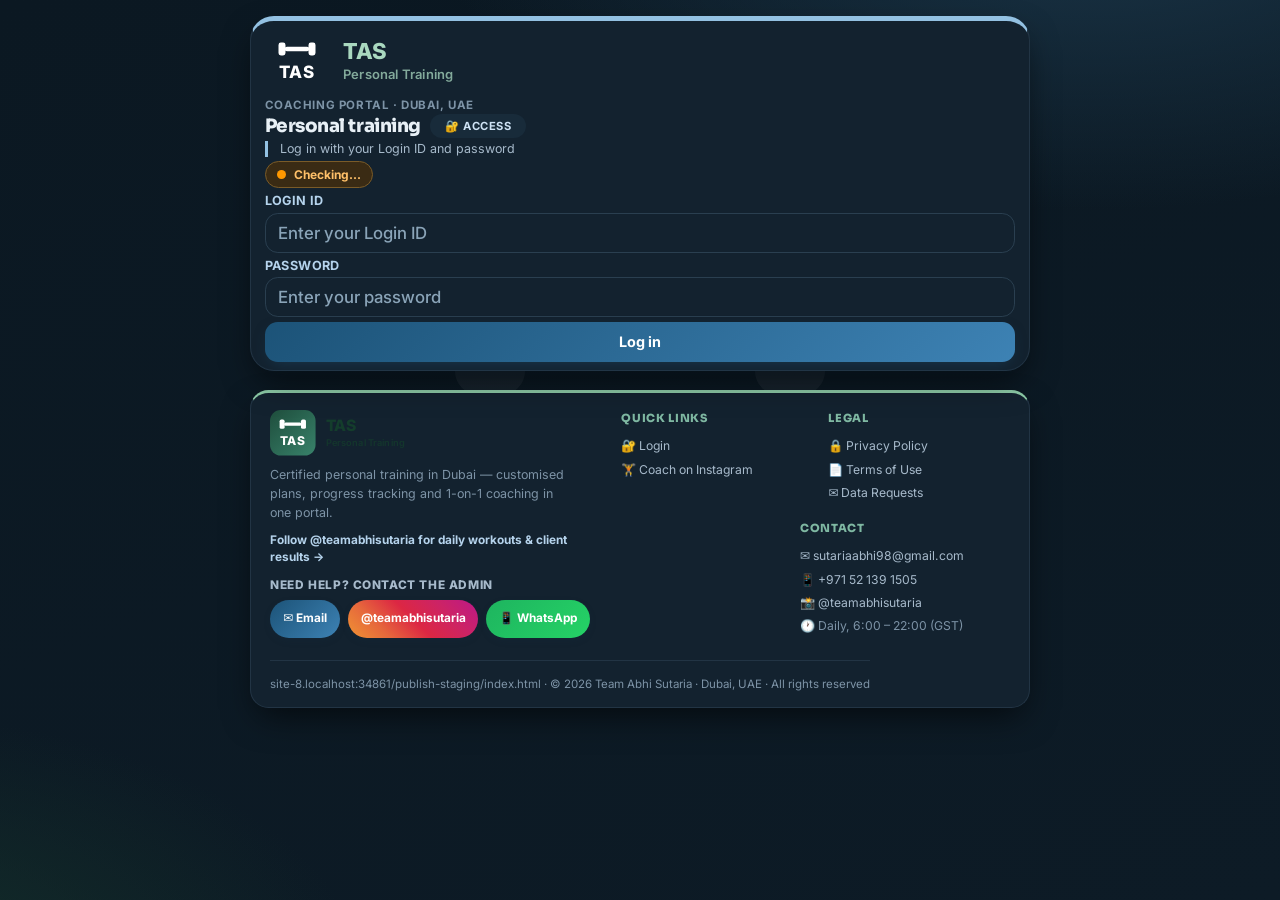
==== publish-staging/index.html @ d212ae0e "Publish TAS Training Portal Staging Build - Added complete frontend application logic including stat" ====
<!DOCTYPE html>
<html lang="en">
<head>
<meta charset="UTF-8">
<meta name="viewport" content="width=device-width, initial-scale=1.0, viewport-fit=cover">
<title>TAS Personal Training — Client &amp; Trainer Portal</title>
<script>
/* Device class detection (phone / tablet / laptop) — runs before first paint
   so the layout adapts instantly and re-adapts on rotation or resize. */
(function(){
  function apply(){
    var coarse = false, pointerFine = false;
    try{ coarse = matchMedia('(pointer:coarse)').matches; }catch(e){}
    try{ pointerFine = matchMedia('(hover:hover) and (pointer:fine)').matches; }catch(e){}
    var w = innerWidth || document.documentElement.clientWidth || 9999;
    var ua = navigator.userAgent || '';
    var touchLike = coarse || (('ontouchstart' in window) && !pointerFine) ||
      (/Android|iPhone|iPod/i.test(ua)) ||
      (/iPad|Macintosh/.test(ua) && navigator.maxTouchPoints > 1);
    var cls = 'device-laptop';
    if (w <= 700 && touchLike) cls = 'device-phone';
    else if (w <= 1023 && touchLike) cls = 'device-tablet';
    var c = document.documentElement.classList;
    c.remove('device-phone','device-tablet','device-laptop');
    c.add(cls);
  }
  apply();
  window.addEventListener('resize', apply, {passive:true});
  window.addEventListener('orientationchange', function(){ apply(); setTimeout(apply, 250); }, {passive:true});
})();
</script>
<meta name="description" content="Professional personal training portal: session tracking, exercise library, progress analytics and approvals.">
<meta name="theme-color" content="#1f4e3d" media="(prefers-color-scheme: light)">
<meta name="theme-color" content="#0b1822" media="(prefers-color-scheme: dark)">
<meta property="og:title" content="TAS Personal Training">
<meta property="og:description" content="Track sessions, workouts and progress with your trainer.">
<meta property="og:image" content="icons/icon-512.png">
<!-- PWA / installable app -->
<meta name="application-name" content="TAS Training">
<meta name="mobile-web-app-capable" content="yes">
<meta name="apple-mobile-web-app-capable" content="yes">
<meta name="apple-mobile-web-app-status-bar-style" content="black-translucent">
<meta name="apple-mobile-web-app-title" content="TAS Training">
<link rel="manifest" href="manifest.webmanifest">
<!-- Embedded SVG logo lockup — used as favicon, app icon and watermark (no emoji) -->
<svg xmlns="http://www.w3.org/2000/svg" style="display:none" aria-hidden="true">
  <symbol id="tas-mark" viewBox="0 0 64 64">
    <defs>
      <linearGradient id="tasMarkG" x1="0" y1="0" x2="1" y2="1">
        <stop offset="0" stop-color="#1f4e3d"/><stop offset="1" stop-color="#38826a"/>
      </linearGradient>
    </defs>
    <rect width="64" height="64" rx="15" fill="url(#tasMarkG)"/>
    <!-- dumbbell -->
    <g stroke="#ffffff" stroke-width="4.6" stroke-linecap="round" fill="#ffffff">
      <line x1="22" y1="20" x2="42" y2="20"/>
      <rect x="13.5" y="13.5" width="7" height="13" rx="2.4" stroke="none"/>
      <rect x="43.5" y="13.5" width="7" height="13" rx="2.4" stroke="none"/>
    </g>
    <text x="32" y="49" text-anchor="middle" font-family="Sora, Inter, Arial, sans-serif" font-weight="800" font-size="17" letter-spacing="1" fill="#ffffff">TAS</text>
  </symbol>
  <symbol id="tas-lockup" viewBox="0 0 236 64">
    <use href="#tas-mark" width="64" height="64"/>
    <text x="78" y="30" font-family="Sora, Inter, Arial, sans-serif" font-weight="800" font-size="22" letter-spacing="-0.5" fill="currentColor">TAS</text>
    <text x="78" y="50" font-family="Inter, Arial, sans-serif" font-weight="600" font-size="13" letter-spacing="0.2" fill="currentColor" opacity="0.75">Personal Training</text>
  </symbol>
</svg>
<link rel="icon" type="image/png" sizes="16x16" href="favicon-16.png">
<link rel="icon" type="image/png" sizes="32x32" href="favicon-32.png">
<link rel="icon" type="image/png" sizes="48x48" href="favicon-48.png">
<link rel="apple-touch-icon" href="icons/apple-touch-icon.png">
<link rel="apple-touch-icon-precomposed" href="icons/apple-touch-icon.png">
<link rel="preconnect" href="https://fonts.googleapis.com">
<link rel="preconnect" href="https://fonts.gstatic.com" crossorigin>
<link href="https://fonts.googleapis.com/css2?family=Sora:wght@600;700;800&family=Inter:wght@400;500;600;700;800&display=swap" rel="stylesheet">
<script defer src="https://cdn.jsdelivr.net/npm/@supabase/supabase-js@2.45.4/dist/umd/supabase.js"></script>
<link rel="stylesheet" href="css/styles.css?v=compact-v13">
<script>/* Pre-paint theme: AUTO ONLY — always follows the local sunrise/sunset
   (Dubai fallback until geolocation resolves). The manual Light/Dark toggle
   button was removed, so any legacy 'tas_theme_mode' override stored in
   localStorage from older versions is ignored and cleared here. */
(function(){
  try{
    // Clear any stale manual override from previous versions → force auto.
    try{localStorage.removeItem('tas_theme_mode');}catch(e0){}
    var t;
    {
      // Inline mini NOAA sun calc so there is no flash-of-wrong-theme.
      var g=null;try{g=JSON.parse(localStorage.getItem('tas_geo')||'null');}catch(e2){}
      var lat=g?g.lat:25.2, lon=g?g.lon:55.3;
      var now=new Date(),rad=Math.PI/180,deg=180/Math.PI;
      var start=Date.UTC(now.getUTCFullYear(),0,0);
      var doy=Math.floor((Date.UTC(now.getUTCFullYear(),now.getUTCMonth(),now.getUTCDate())-start)/864e5);
      function sun(isRise){var lh=lon/15,t2=isRise?doy+((6-lh)/24):doy+((18-lh)/24);
        var M=(0.9856*t2)-3.289,L=M+1.916*Math.sin(M*rad)+0.02*Math.sin(2*M*rad)+283;L=((L%360)+360)%360;
        var RA=deg*Math.atan(0.91764*Math.tan(L*rad));RA=((RA%360)+360)%360;
        RA+=Math.floor(L/90)*90-Math.floor(RA/90)*90;RA/=15;
        var T=6.656+0.06571*t2+1.0027*lh,H=(T-RA)*15;H=((H+180)%360+360)%360-180;
        var c=(Math.cos(90.833*rad)-Math.sin(lat*rad)*Math.sin(L*rad))/(Math.cos(lat*rad)*Math.cos(L*rad));
        if(c>1||c<-1)return null;H=deg*Math.acos(isRise?Math.cos((360-H)*rad):H*rad)/15;return((H+lh)%24+24)%24;}
      var sr=sun(true),ss=sun(false);
      if(sr==null||ss==null){t=(now.getHours()>=18||now.getHours()<6)?'dark':'light';}
      else{
        // Compare in LOCAL wall-clock hours: convert UTC sun-hours to local
        // using the browser's timezone offset (fixes wrong theme far from lon 55°E).
        var off=-now.getTimezoneOffset()/60;
        var ls=((sr+off)%24+24)%24, lt=((ss+off)%24+24)%24;
        var ln=now.getHours()+now.getMinutes()/60;
        t=(lt<=ls)?((ln>=lt||ln<ls)?'dark':'light'):((ln>=lt&&ln<ls)?'dark':'light');
      }
    }
    if(t==='dark')document.documentElement.setAttribute('data-theme','dark');
  }catch(e){}
})();</script>
</head>
<body>

<div id="bgWatermark" aria-hidden="true">
  <svg class="wm-svg" viewBox="0 0 64 64"><use href="#tas-mark"/></svg>
  <img data-gdrive-id="1N651kHeVrz6HEhAc1cRRKGx2DtS-IdX0" data-gdrive-hide-fallback="1" alt="">
</div>

<div class="unified-wrap">
  <div class="card login-card" id="loginCard">
    <!-- Brand mark: ONE compact header row. The photo logo now comes FIRST
         (in front of the text, on the left) and is ENLARGED; the text column
         that follows carries everything else in reading order:
           • the "TAS / Personal Training" SVG wordmark
           • the "Coaching portal · Dubai, UAE" tagline
         Below the row sits the login heading — with the "🔐 access" badge
         back beside it, slight above the form — then the subhead and the form.
         Hidden entirely when logged in (only #loginCard shows at a time), and
         wraps to a centred stack on narrow screens so the form stays above
         the fold. -->
    <div class="login-brand-row">
      <div class="logo-photo-wrap" id="loginLogoPhoto">
        <img data-gdrive-id="1N651kHeVrz6HEhAc1cRRKGx2DtS-IdX0" alt="TAS Personal Training logo photo">
      </div>
      <div class="login-brand-text">
        <svg class="logo-lockup" viewBox="0 0 236 64" role="img" aria-label="TAS Personal Training"><use href="#tas-lockup"/></svg>
        <span class="login-brand-tag">Coaching portal · Dubai, UAE</span>
      </div>
    </div>
    <div class="login-head">
      <!-- "slight above": the 🔐 access badge moved back down to sit just
           above the login form, next to the heading — right after the
           brand row and before the cloud status / inputs. -->
      <div class="login-head-top">
        <h2 id="modeTitle">Personal training</h2>
        <span class="badge" id="modeBadge">🔐 access</span>
      </div>
      <div class="subhead" id="modeSubhead">Log in with your Login ID and password</div>
    </div>
    <!-- The manual Light/Dark toggle button was REMOVED on purpose:
         the theme is fully automatic — it follows your local sunrise and
         sunset (see the pre-paint script in <head> and applyAutoTheme() in
         js/utils.js), so no manual control is needed. -->
    <div id="cloudStatus" class="cloud-status"><div class="dot"></div><span id="cloudStatusText">Checking...</span></div>
    <div class="input-group">
      <label for="loginIdInput">Login ID</label>
      <input type="text" id="loginIdInput" placeholder="Enter your Login ID" autocomplete="off" autocapitalize="characters">
    </div>
    <div class="input-group">
      <label for="passwordInput">Password</label>
      <input type="password" id="passwordInput" placeholder="Enter your password" autocomplete="off">
    </div>
    <button class="btn-primary" id="unifiedLoginBtn">Log in</button>
    <div id="unifiedStatus" class="status-msg"></div>

    <!-- NOTE: the "Need help? Contact the admin" email/Instagram/WhatsApp
         block was REMOVED from below the login button — it already lives in
         the site footer (#footerAdminContact), so showing it twice here was
         redundant. -->
  </div>

  <!-- CLIENT DASHBOARD -->
  <div class="card hidden dash-card client-dash" id="clientDashboard">
    <div class="dash-header">
      <div class="dash-identity">
        <span class="dash-avatar" aria-hidden="true"><svg viewBox="0 0 64 64" class="avatar-mark"><use href="#tas-mark"/></svg></span>
        <div>
          <div class="dash-title">Welcome back, <span id="welcomeClientName">Client</span></div>
          <div class="dash-subtitle">Your personal training portal · TAS</div>
        </div>
      </div>
      <div class="dash-header-actions">
        <button class="btn-notify btn-small" id="clientNotifyBtn" title="Turn on alerts for new updates">🔔 Enable</button>
        <button class="btn-update-site btn-small hidden" id="clientUpdateSiteBtn" title="A new version of the site is live — click to load it">🔄 Update Site</button>
        <button class="btn-secondary btn-small" id="clientRefreshBtn" title="Reload latest data from the cloud">🔄 Refresh</button>
        <button class="btn-secondary btn-small" id="clientLogoutBtn" title="Sign out (click again to confirm)">Log out</button>
      </div>
    </div>
    <div id="clientPendingBanner" class="hidden client-pending-banner"><strong>⏳ Pending approval:</strong> Your changes are waiting for approval.</div>
    <div class="stat-grid" id="clientStatGrid">
      <div class="stat-tile"><span class="stat-tile-label">📆 Month</span><span class="stat-tile-value" id="clientDashMonth">—</span></div>
      <div class="stat-tile success"><span class="stat-tile-label">✅ Sessions done</span><span class="stat-tile-value" id="clientDashDone">0</span></div>
      <div class="stat-tile brand"><span class="stat-tile-label">💵 Amount due</span><span class="stat-tile-value" id="clientDashAmount">AED 0</span></div>
    </div>
    <div id="clientUpcomingBlock" class="client-upcoming-card">
      <div class="client-upcoming-title">📅 Your upcoming schedule</div>
      <div class="client-upcoming-hint">Tap ✏️ Edit on any day to update your exercises — changes apply only after your trainer approves them. Tap 🚫 Cancel to cancel a class (needs trainer approval). Times are set by your trainer.</div>
      <div id="clientUpcomingList"></div>
      <div id="clientUpcomingNote" class="hidden client-upcoming-note"></div>
    </div>
    <details class="howto-card" id="clientHowTo">
      <summary class="howto-summary">ℹ️ How to use your portal — quick guide</summary>
      <ol class="howto-list">
        <li><strong>🏋️ My Plan</strong> shows every exercise your trainer assigned, with target sets × reps, weight and rest. The green bar tracks how many plan exercises you've completed in finished sessions.</li>
        <li><strong>📅 Your upcoming schedule</strong> lists your next classes with the time set by your trainer. Tap <em>✏️ Edit</em> on any day to update your exercises — your edits are saved as proposals and only appear in the official log after your trainer approves them. Tap <em>🚫 Cancel</em> to cancel a class (the trainer's approval is needed before it disappears from the schedule). Times stay set by your trainer.</li>
        <li><strong>🕓 Approval flow:</strong> cancelled-class requests show an "awaiting approval" chip until your trainer decides; they appear under ✅ Approvals → 📅 Schedule where the trainer approves or declines with a note.</li>
        <li><strong>✅ Everything is trainer-approved.</strong> Your exercise edits and class cancellations never apply directly — the trainer confirms them first, so the official log always stays accurate.</li>
        <li><strong>📜 History</strong> lists all your past workouts — both days with logged exercises and every finished session. Tap a day to expand it; use <em>✏️ Edit</em> to propose corrections.</li>
        <li><strong>📈 Progress</strong>: add weight, measurements and photos here. Client entries go to your trainer for approval before they appear officially.</li>
        <li><strong>👤 Profile</strong>: check your details and goals. Edits also need trainer approval.</li>
        <li>Use <em>🔄 Refresh</em> at the top if your trainer just changed something and you don't see it yet.</li>
      </ol>
    </details>
    <div class="tabs-bar client-tabs" role="tablist" aria-label="Client portal">
      <button class="tab-btn active" data-ctab="plan">🏋️ My Plan</button>
      <button class="tab-btn" data-ctab="history">📜 History</button>
      <button class="tab-btn" data-ctab="progress">📈 Progress</button>
      <button class="tab-btn" data-ctab="profile">👤 Profile</button>
    </div>
    <div class="tab-content" id="ctab-plan">
      <div class="section-card plan-section">
        <div class="section-card-title">🏋️ Your Exercise Plan</div>
        <div class="section-card-hint">Assigned by your trainer · green ✔ means you completed it in a finished session</div>
        <div id="clientPlanList"></div>
      </div>
    </div>
    <div class="tab-content hidden" id="ctab-history">
      <div class="section-card">
        <div class="section-card-title">📜 Your Workout History</div>
        <div class="section-card-hint">Tap a day to expand · double-tap to open the full log (finished days are locked — request an edit from there)</div>
        <div id="clientHistoryList" class="progress-list"></div>
      </div>
    </div>
    <div class="tab-content hidden" id="ctab-progress">
      <div class="section-card">
        <div style="display:flex;justify-content:space-between;align-items:center;margin-bottom:0.7rem;flex-wrap:wrap;gap:0.5rem;">
          <span class="section-card-title" style="margin-bottom:0;">📈 Your Progress</span>
          <button class="btn-green-small btn-small" id="clientAddProgressBtn">➕ Add Entry</button>
        </div>
        <div id="clientProgressList" class="progress-list"></div>
      </div>
      <!-- Client's own saved monthly progress report with charts -->
      <div class="section-card rp-report-area client-report-area" id="clientReportArea">
        <div class="section-card-title">📊 My Monthly Progress Report</div>
        <div class="section-card-hint">Auto-generated from your approved entries — compare any two months.</div>
        <div class="month-filter-row">
          <div class="input-group"><label for="crMonthFrom">Compare from</label><input type="month" id="crMonthFrom"></div>
          <div class="input-group"><label for="crMonthTo">to</label><input type="month" id="crMonthTo"></div>
        </div>
        <div id="clientReportBody"></div>
      </div>
    </div>
    <div class="tab-content hidden" id="ctab-profile">
      <div class="section-card">
        <div style="display:flex;justify-content:space-between;align-items:center;margin-bottom:0.7rem;flex-wrap:wrap;gap:0.5rem;">
          <span class="section-card-title" style="margin-bottom:0;">👤 My Profile</span>
          <button class="btn-green-small btn-small" id="clientEditProfileBtn">✏️ Edit Profile</button>
        </div>
        <div id="clientProfileView"></div>
      </div>
    </div>
  </div><!-- /clientDashboard -->

  <!-- ADMIN DASHBOARD -->
  <div class="card hidden dash-card admin-dash" id="adminDashboard">
    <div class="dash-header">
      <div class="dash-identity">
        <span class="dash-avatar admin" aria-hidden="true">⚙️</span>
        <div>
          <div class="dash-title">Trainer Dashboard</div>
          <div class="dash-subtitle">Signed in as <span id="adminDisplayId">—</span></div>
        </div>
      </div>
      <div class="dash-header-actions">
        <button class="btn-send-all-top btn-small" id="sendAllTopBtn">📢 Broadcast</button>
        <button class="btn-notify btn-small" id="notifyBtn">🔔 Enable</button>
        <button class="btn-approvals btn-small" id="approvalsBtn">✅ Approvals <span id="approvalsCountBadge" class="badge-count hidden">0</span></button>
        <button class="btn-secondary btn-small" id="classTimesBtn" title="Set every client's class time in one place">⏰ Class Times</button>
        <button class="btn-exercise btn-small" id="exerciseLibraryBtn">🏋️ Library</button>
        <button class="btn-secondary btn-small" id="reportsBtn" title="Monthly progress reports & charts">📊 Reports</button>
        <button class="btn-settings btn-small" id="openSettingsBtn">⚙️ Settings</button>
        <button class="btn-update-site btn-small hidden" id="adminUpdateSiteBtn" title="A new version of the site is live — click to load it">🔄 Update Site</button>
        <button class="btn-secondary btn-small" id="adminRefreshBtn" title="Reload all data from the cloud">🔄 Refresh</button>
        <button class="btn-secondary btn-small" id="adminLogoutBtn" title="Sign out (click again to confirm)">Log out</button>
      </div>
    </div>

    <div id="sendAllTopStatus" class="status-msg"></div>

    <!-- ===================== ADMIN: HOME / CLIENTS SPLIT =====================
         The admin dashboard is split into two workspaces so the home screen
         stays clean and professional:
           • Home (🏠)      → client creation + quick stats only
           • Clients (📋)   → the roster, per-client management, library,
                              class times, client requests, settings & reports
         Opening any panel/button automatically switches to the right tab. -->
    <div class="tabs-bar admin-workspace-tabs" role="tablist" aria-label="Admin workspace">
      <button class="tab-btn active" data-atab2="home" type="button" role="tab" id="adminTabHomeBtn">🏠 Home</button>
      <button class="tab-btn" data-atab2="clients" type="button" role="tab" id="adminTabClientsBtn">📋 Clients <span id="adminClientsTabCount" class="badge-count">0</span></button>
    </div>

    <!-- ---------- WORKSPACE 1: HOME — create clients quickly ---------- -->
    <div id="adminWorkspaceHome" class="admin-workspace">
      <div class="home-stats-row" id="homeStatsRow" aria-label="Business snapshot">
        <div class="home-stat"><span class="hs-icon">👥</span><span class="hs-value" id="hsTotalClients">0</span><span class="hs-label">Clients</span></div>
        <div class="home-stat"><span class="hs-icon">✅</span><span class="hs-value" id="hsActiveClients">0</span><span class="hs-label">Active</span></div>
        <div class="home-stat"><span class="hs-icon">⏳</span><span class="hs-value" id="hsPendingApprovals">0</span><span class="hs-label">Pending approvals</span></div>
        <div class="home-stat"><span class="hs-icon">📈</span><span class="hs-value" id="hsMonthSessions">0</span><span class="hs-label">Sessions this month</span></div>
        <div class="home-stat"><span class="hs-icon">💵</span><span class="hs-value" id="hsMonthRevenue">0</span><span class="hs-label">Revenue this month (AED)</span></div>
      </div>

      <div class="admin-section-title">➕ Create new client</div>
      <div class="tabs-bar admin-create-tabs" role="tablist" aria-label="Create client sections">
        <button class="tab-btn active" data-ctabform="details" type="button" role="tab">👤 Details</button>
        <button class="tab-btn" data-ctabform="gym" type="button" role="tab">🏢 Gym / Club</button>
      </div>

      <div class="tab-content" id="ctabform-details">
        <div class="contact-picker-row">
          <div class="input-group" style="flex:2 1 220px;">
            <label for="newClientName">Full name</label>
            <input type="text" id="newClientName" placeholder="Alex Rivera">
          </div>
          <button class="btn-contact hidden" id="pickContactBtn">📇 Pick from Contacts</button>
        </div>
        <div id="contactHint" class="contact-hint hidden">💡 Contact picker works on mobile only.</div>
        <div class="flex-row">
          <div class="input-group" style="flex:2 1 180px;"><label for="newClientPhone">WhatsApp (no +)</label><input type="text" id="newClientPhone" placeholder="919876543210" inputmode="numeric"></div>
          <div class="input-group" style="flex:2 1 200px;"><label for="newClientEmail">Email (optional)</label><input type="email" id="newClientEmail"></div>
        </div>
        <div class="flex-row">
          <div class="input-group" style="flex:1 1 110px;"><label for="newClientRate">Rate (AED)</label><input type="number" id="newClientRate" value="200" min="1" inputmode="numeric"></div>
        </div>
      </div>

      <div class="tab-content hidden" id="ctabform-gym">
        <div class="flex-row">
          <div class="input-group" style="flex:1 1 220px;">
            <label for="newClientGym">Gym / club name</label>
            <input type="text" id="newClientGym" list="gymNameList" placeholder="e.g. FitZone Dubai Marina" autocomplete="off">
            <datalist id="gymNameList"></datalist>
          </div>
          <div class="input-group" style="flex:1 1 160px;">
            <label for="newClientGymBranch">Branch / area (optional)</label>
            <input type="text" id="newClientGymBranch" placeholder="e.g. Marina Walk">
          </div>
        </div>
        <div class="input-group">
          <label for="newClientGymNote">Gym notes (optional)</label>
          <input type="text" id="newClientGymNote" placeholder="e.g. Member ID, access hours, equipment to use">
        </div>
        <div class="classtimes-hint">🏢 The gym name shows on the client's profile and in the client list, so you always know where each client trains.</div>
      </div>

      <button class="btn-admin" id="createClientBtn" style="width:100%;">➕ Create Client</button>
      <div id="createClientStatus" class="status-msg"></div>
      <div id="newClientCredsBox" class="credentials-box hidden">
        <div style="font-weight:700;color:#1f4e3d;font-size:0.85rem;margin-bottom:0.5rem;">✅ Client Created — Share Credentials</div>
        <div class="row"><span class="label">Login ID</span><span class="value" id="newClientCredsLogin">—</span></div>
        <div class="row"><span class="label">Password</span><span class="value" id="newClientCredsPass">—</span></div>
        <div style="font-size:0.7rem;color:#4d6b5a;margin-top:0.5rem;">🔒 This password is permanent and will never change.</div>
      </div>

      <div class="section-card info-strip" style="margin-top:1.1rem;">
        <div style="font-size:0.85rem;color:var(--info);"><strong>📋 Manage clients:</strong> open the <em>Clients</em> tab above for the full roster, sessions, plans, progress reports, class times, client requests, library &amp; settings.</div>
        <button class="btn-history btn-small" id="goToClientsTabBtn">📋 Open Clients Tab</button>
      </div>
    </div><!-- /adminWorkspaceHome -->

    <!-- ---------- WORKSPACE 2: CLIENTS — roster & everything else ---------- -->
    <div id="adminWorkspaceClients" class="admin-workspace hidden">

    <div id="approvalsPanel" class="settings-panel approvals-panel hidden">
      <h4 style="color:#e65100;">📋 Approvals</h4>
      <button class="panel-close-x" type="button" data-close-panel="approvalsPanel" aria-label="Close panel">✕</button>
      <div style="display:flex;gap:0.4rem;margin-bottom:0.7rem;flex-wrap:wrap;">
        <button class="btn-orange-small btn-small tab-approval active" data-atab="pending">⏳ Pending</button>
        <button class="btn-secondary btn-small tab-approval" data-atab="completed">✅ Completed</button>
      </div>
      <div style="display:flex;gap:0.4rem;margin-bottom:0.9rem;flex-wrap:wrap;">
        <button class="btn-orange-small btn-small tab-approval-type active" data-atype="profile">👤 Profile</button>
        <button class="btn-secondary btn-small tab-approval-type" data-atype="progress">📈 Progress</button>
        <button class="btn-secondary btn-small tab-approval-type" data-atype="workout">🔒 Workout edits</button>
      </div>
      <div id="approvalsList"></div>
      <div id="approvalsStatus" class="status-msg"></div>
    </div>

    <!-- ===== ADMIN: CLASS TIMES — set every client's time in one place ===== -->
    <div id="classTimesPanel" class="settings-panel classtimes-panel hidden">
      <h4>⏰ Class Times — all clients in one table</h4>
      <button class="panel-close-x" type="button" data-close-panel="classTimesPanel" aria-label="Close panel">✕</button>
      <p class="classtimes-hint">Pick a date 📅, choose the time, then press <strong>💾 Save All Times</strong>. Saved times appear instantly on that day in the Sessions grid and in each client's portal.</p>
      <div class="classtimes-toolbar">
        <div class="input-group"><label for="ctFilterClient">Client</label>
          <select id="ctFilterClient"><option value="">All clients</option></select>
        </div>
        <div class="input-group"><label for="ctMonthSelect">Month</label>
          <select id="ctMonthSelect">
            <option value="0">January</option><option value="1">February</option><option value="2">March</option>
            <option value="3">April</option><option value="4">May</option><option value="5">June</option>
            <option value="6">July</option><option value="7">August</option><option value="8">September</option>
            <option value="9">October</option><option value="10">November</option><option value="11">December</option>
          </select>
        </div>
        <div class="input-group"><label for="ctDefaultTime">Quick-fill time</label><input type="time" id="ctDefaultTime" value="07:00"></div>
      </div>
      <div class="classtimes-quick">
        <button class="btn-secondary btn-small" id="ctApplyWeekdaysBtn" type="button">🗓 Apply to Mon–Sat this month</button>
        <button class="btn-secondary btn-small" id="ctAddRowBtn" type="button">➕ Add row</button>
        <span class="classtimes-count" id="ctClientCount">📋 Clients listed automatically</span>
      </div>
      <div class="classtimes-table-wrap">
        <table class="classtimes-table" aria-label="Client class times">
          <thead>
            <tr><th scope="col">Client name</th><th scope="col">Date 📅</th><th scope="col">Time ⏰</th><th scope="col">Note (optional)</th><th scope="col"><span class="sr-only">Actions</span></th></tr>
          </thead>
          <tbody id="classTimesTableBody"></tbody>
        </table>
      </div>
      <div class="classtimes-actions">
        <button class="btn-admin" id="saveAllTimesBtn" type="button">💾 Save All Times</button>
        <button class="btn-secondary" id="closeClassTimesBtn" type="button">Close</button>
      </div>
      <div id="classTimesStatus" class="status-msg"></div>
    </div>

    <div id="settingsPanel" class="settings-panel hidden">
      <h4>⚙️ Admin Settings</h4>
      <button class="panel-close-x" type="button" data-close-panel="settingsPanel" aria-label="Close panel">✕</button>
      <div class="flex-row">
        <div class="input-group" style="flex:1 1 180px;"><label for="settingsLoginId">Admin Login ID</label><input type="text" id="settingsLoginId"></div>
        <div class="input-group" style="flex:1 1 180px;">
          <label for="settingsCurrentPassword">Current password</label>
          <div class="password-input-wrapper"><input type="password" id="settingsCurrentPassword"><button class="password-toggle" data-target="settingsCurrentPassword">👁️</button></div>
        </div>
      </div>
      <div class="flex-row">
        <div class="input-group" style="flex:1 1 180px;">
          <label for="settingsNewPassword">New password</label>
          <div class="password-input-wrapper"><input type="password" id="settingsNewPassword"><button class="password-toggle" data-target="settingsNewPassword">👁️</button></div>
        </div>
        <div class="input-group" style="flex:1 1 180px;">
          <label for="settingsConfirmPassword">Confirm password</label>
          <div class="password-input-wrapper"><input type="password" id="settingsConfirmPassword"><button class="password-toggle" data-target="settingsConfirmPassword">👁️</button></div>
        </div>
      </div>
      <div class="input-group"><label for="settingsArchiveEmail">Archive email (wipe report sends here)</label><input type="email" id="settingsArchiveEmail"></div>
      <button class="btn-save-settings" id="saveSettingsBtn">💾 Save Settings</button>
      <div id="settingsStatus" class="status-msg"></div>
      <div class="danger-panel">
        <h4>🚨 Danger Zone — Email & Wipe All Data</h4>
        <p>The full data dump (all clients, sessions, exercise logs per day, progress, approvals) will be emailed to <strong>Archive email</strong>, then permanently deleted.</p>
        <button class="btn-clear-all" id="clearAllBtn">🗑️ Email & Wipe All Data</button>
      </div>
    </div>

    <div id="libraryPanel" class="settings-panel library-panel hidden">
      <h4 style="color:#0d47a1;">🏋️ Exercise Library</h4>
      <button class="panel-close-x" type="button" data-close-panel="libraryPanel" aria-label="Close panel">✕</button>
      <button class="btn-exercise" id="addExerciseBtn">➕ Add New Exercise</button>
      <div id="libraryList" class="library-list" style="margin-top:0.9rem;"></div>
      <div id="libraryStatus" class="status-msg"></div>
    </div>

    <details class="howto-card admin-howto">
      <summary class="howto-summary">ℹ️ Trainer quick guide — how everything works</summary>
      <ol class="howto-list">
        <li><strong>➕ Create client:</strong> fill name + WhatsApp and press <em>Create Client</em>, then share the generated Login ID &amp; password. Passwords are permanent.</li>
        <li><strong>📊 Sessions tab:</strong> pick a month, press <em>⏰ Time</em> to schedule a class for a day, and tick the checkbox to mark a session <em>finished</em>. Finished days lock their workout log.</li>
        <li><strong>🏋️ Exercises (Template):</strong> tick library exercises to assign them to this client and optionally override sets/reps/weight/rest/notes — the client sees exactly this under <em>My Plan</em>.</li>
        <li><strong>📝 Log:</strong> open any day to add/edit exercises. To edit a locked (finished) day, use the <em>🔓 Unlock for editing</em> switch inside that day's log.</li>
        <li><strong>✅ Approvals:</strong> review client profile edits, progress entries and workout-edit requests here; approving applies them instantly to the client portal.</li>
        <li><strong>📢 Broadcast / 🔔 Notify:</strong> send a message to all clients and enable browser alerts for new approval requests.</li>
        <li>Press <em>🔄 Refresh</em> anytime to pull the latest cloud data.</li>
      </ol>
    </details>

    <div class="admin-section-title">📋 Client list</div>
    <div class="client-search-row">
      <input type="search" id="clientSearchInput" placeholder="🔍 Search clients by name, login ID or phone…" autocomplete="off" aria-label="Search clients">
      <span id="clientSearchCount" class="client-search-count"></span>
    </div>
    <div id="clientListContainer" class="client-list"><div class="empty-message">Loading...</div></div>

    <div id="clientDetailPanel" class="hidden client-detail-panel">
      <div class="client-header-info">
        <div class="client-header-left">
          <span class="client-header-name" id="detailClientName">—</span>
          <span id="detailClientStatusPill" class="hidden client-header-status-closed">● CLOSED</span>
        </div>
        <div class="client-header-rate">💵 AED <input type="number" id="ratePerSession" class="rate-input" value="200" min="1" inputmode="numeric"></div>
      </div>
      <div class="credentials-box">
        <div style="font-weight:700;color:#1f4e3d;font-size:0.85rem;margin-bottom:0.5rem;">🔑 Client Credentials</div>
        <div class="row"><span class="label">Login ID</span><span class="value" id="detailClientLogin">—</span></div>
        <div class="row"><span class="label">Password</span><span class="value" id="detailClientPass">—</span></div>
        <div style="font-size:0.7rem;color:#4d6b5a;margin-top:0.5rem;">🔒 Password is permanent — created once at signup.</div>
      </div>
      <div id="closedClientBanner" class="hidden closed-client-banner">
        <div>
          <div class="closed-client-banner-text">🔒 This client is CLOSED</div>
          <div class="closed-client-banner-sub">They can't log in or receive reminders.</div>
        </div>
        <button class="btn-reopen" id="reopenClientBtn">🔓 Reopen</button>
      </div>
      <div id="closeClientBar" style="margin-bottom:1.1rem;display:flex;justify-content:flex-end;gap:0.5rem;flex-wrap:wrap;">
        <button class="btn-secondary btn-small" id="deleteClientBtn">🗑️ Delete</button>
        <button class="btn-danger btn-small" id="closeClientBtn">🔒 Close</button>
      </div>
      <div class="section-card info-strip">
        <div style="font-size:0.85rem;color:var(--info);"><strong>📋 Track your work:</strong> Review everything you've done this month.</div>
        <button class="btn-history btn-small" id="viewLastSessionBtn">📅 View Month Summary</button>
      </div>
      <div class="tabs-bar">
        <button class="tab-btn active" data-tab="reminder">📨 Message</button>
        <button class="tab-btn" data-tab="tracker">📊 Sessions</button>
        <button class="tab-btn" data-tab="plan">🏋️ Exercises (Template)</button>
        <button class="tab-btn" data-tab="progress">📈 Progress</button>
      </div>
      <div class="tab-content" id="tab-reminder">
        <div class="reminder-section">
          <h4>📨 Personal message to <span id="reminderClientNameInline">—</span></h4>
          <div style="font-size:0.75rem;color:#1f4e3d;margin-bottom:0.5rem;background:#ffffffaa;padding:0.35rem 0.7rem;border-radius:0.6rem;display:inline-block;">
            📱 To: <span id="reminderPhoneDisplay" style="font-family:monospace;font-weight:700;">—</span>
          </div>
          <div class="input-group"><label for="reminderNote">Personal note (optional)</label><input type="text" id="reminderNote" placeholder="Optional" value=""></div>
          <div class="reminder-preview" id="reminderPreview"><strong>Preview:</strong> <span id="reminderPreviewText">—</span></div>
          <div class="action-buttons">
            <button class="btn-whatsapp" id="sendWhatsappBtn">📱 WhatsApp</button>
            <button class="btn-email" id="sendEmailBtn">✉️ Email</button>
          </div>
          <div id="reminderStatus" class="status-msg"></div>
        </div>
      </div>
      <div class="tab-content hidden" id="tab-tracker">
        <div class="month-selector">
          <label for="monthSelect">Month:</label>
          <select id="monthSelect">
            <option value="0">January</option><option value="1">February</option><option value="2">March</option>
            <option value="3">April</option><option value="4">May</option><option value="5">June</option>
            <option value="6">July</option><option value="7">August</option><option value="8">September</option>
            <option value="9">October</option><option value="10">November</option><option value="11">December</option>
          </select>
          <span class="locked-msg">🔒 admin unchecks only</span>
        </div>
        <div id="sessionsGridContainer"></div>
        <div class="summary-box">
          <div>
            <div class="summary-text">✅ Completed: <span id="summaryDoneCount">0</span></div>
            <div class="summary-text" style="font-size:0.82rem;">Rate: <strong>AED <span id="summaryRate">200</span></strong></div>
          </div>
          <div>
            <div class="summary-amount">AED <span id="summaryTotalAmount">0</span></div>
            <div class="note-admin">Checked only</div>
          </div>
        </div>
      </div>
      <div class="tab-content hidden" id="tab-plan">
        <div class="reminder-section plan-template-section">
          <h4>🏋️ Exercise Template (optional)</h4>
          <div style="font-size:0.78rem;color:#0d47a1;margin-bottom:0.9rem;background:#ffffffaa;padding:0.5rem 0.8rem;border-radius:0.7rem;line-height:1.5;">
            ⚠️ This is only a starting reference.
          </div>
          <div id="assignList" class="assign-list"><div class="empty-message">Loading...</div></div>
          <div id="assignStatus" class="status-msg"></div>
        </div>
      </div>
      <div class="tab-content hidden" id="tab-progress">
        <div class="reminder-section admin-progress-section">
          <h4>📈 Client Progress</h4>
          <button class="btn-green-small btn-small" id="adminAddProgressBtn" style="margin-bottom:0.7rem;">➕ Add Entry (as Admin)</button>
          <div id="adminProgressList" class="progress-list"></div>
        </div>
        <div class="section-card">
          <div class="section-card-title">📊 Monthly Progress Dashboard</div>
          <div class="section-card-hint">Every client must add at least one progress entry each month. Green = on track, red = missing month.</div>
          <div id="progressDashboardContainer"></div>
        </div>
      </div>
    <div id="noClientSelectedMsg" style="margin-top:1.2rem;color:#7893a8;font-style:italic;text-align:center;padding:0.9rem;font-size:0.85rem;">
      👆 Select a client above to manage.
    </div>

    <!-- ===== ADMIN: PROFESSIONAL PROGRESS REPORTS (saved, month-over-month) ===== -->
    <div id="reportsPanel" class="settings-panel reports-panel hidden">
      <h4>📊 Progress Reports — charts &amp; month-over-month comparison</h4>
      <button class="panel-close-x" type="button" data-close-panel="reportsPanel" aria-label="Close panel">✕</button>
      <p class="classtimes-hint">Reports are generated from each client's monthly progress entries (weight, body fat, measurements), <strong>saved permanently</strong>, and compared across any two months. Generate one at the start of every month to build up history.</p>
      <div class="month-filter-row">
        <div class="input-group"><label for="rpClientSelect">Client</label>
          <select id="rpClientSelect"><option value="">— Select client —</option></select>
        </div>
        <div class="input-group"><label for="rpMonthFrom">Compare from</label><input type="month" id="rpMonthFrom"></div>
        <div class="input-group"><label for="rpMonthTo">to</label><input type="month" id="rpMonthTo"></div>
      </div>
      <div class="classtimes-quick">
        <button class="btn-admin btn-small" id="rpGenerateBtn" type="button">⚡ Generate &amp; Save Report</button>
        <button class="btn-secondary btn-small" id="rpPrintBtn" type="button">🖨️ Print / PDF</button>
        <button class="btn-green-small btn-small" id="rpShareBtn" type="button">📩 Send to Client</button>
      </div>
      <div id="rpStatus" class="status-msg"></div>
      <div id="rpReportArea" class="rp-report-area"></div>
      <details class="howto-card" open>
        <summary class="howto-summary">🗂 Saved report history</summary>
        <div id="rpHistoryList" class="rp-history-list"></div>
      </details>
    </div>
  </div><!-- /adminWorkspaceClients -->
  </div>

<!-- MODALS -->
<div id="dayLogModal" class="modal-overlay hidden">
  <div class="modal-box">
    <div class="modal-header orange"><h3>📝 Workout Log</h3><p id="dayLogDateLabel">—</p></div>
    <div class="modal-body">
      <input type="hidden" id="dayLogDate">
      <div id="dayLogLockBanner"></div>
      <div id="dayLogExisting"></div>

      <div class="add-exercise-box">
        <button type="button" class="add-exercise-toggle" id="addExerciseToggleBtn" aria-expanded="false" aria-controls="addExerciseBody">
          <span class="aet-label">➕ Add exercise</span><span class="aet-chevron" aria-hidden="true">▾</span>
        </button>
        <div class="add-exercise-body hidden" id="addExerciseBody">

        <!-- Cascading dropdowns -->
        <div class="free-add-row" style="flex-direction:column;align-items:stretch;gap:0.6rem;">
        <div class="field">
          <label for="libCategorySelect">Category</label>
          <select id="libCategorySelect">
            <option value="">— Select Category —</option>
          </select>
        </div>
        <div class="field">
          <label for="libSubCategorySelect">Sub-category</label>
          <select id="libSubCategorySelect">
            <option value="">— Select Sub-category —</option>
          </select>
        </div>
        <div class="field">
          <label for="libExerciseSelect">Exercise</label>
          <select id="libExerciseSelect">
            <option value="">— Select Exercise —</option>
          </select>
        </div>
        <button class="btn-add-custom" id="libAddExerciseBtn">➕ Add from Library</button>
      </div>

      <div class="day-log-section-title" style="margin-top:1rem;">✍️ Or add custom exercise</div>
      <div class="free-add-row">
        <div class="field" style="flex:2 1 200px;">
          <label for="freeExName">Custom exercise name</label>
          <input type="text" id="freeExName" placeholder="e.g. Bench Press, Squat, Run 5km" autocomplete="off">
        </div>
        <button class="btn-add-custom" id="freeAddBtn">➕ Add</button>
      </div>
      <div id="libraryQuickChips" class="library-quick-chips"></div>
        </div><!-- /add-exercise-body -->
      </div><!-- /add-exercise-box -->
      <div class="modal-actions">
        <button class="btn-secondary" id="closeDayLogBtn" style="width:100%;">Close</button>
      </div>
      <div id="dayLogStatus" class="status-msg"></div>
    </div>
  </div>
</div>

<div id="monthSummaryModal" class="modal-overlay hidden">
  <div class="modal-box">
    <div class="modal-header blue"><h3>📅 Month Summary</h3><p id="monthSummarySubtitle">—</p></div>
    <div class="modal-body">
      <div id="monthSummaryContent"></div>
      <div class="modal-actions" style="margin-top:1rem;">
        <button class="btn-secondary" id="closeMonthSummaryBtn" style="width:100%;">Close</button>
      </div>
    </div>
  </div>
</div>

<div id="setTimeModal" class="modal-overlay hidden">
  <div class="modal-box">
    <div class="modal-header orange"><h3>⏰ Set Time for a Day</h3><p id="setTimeDateLabel">—</p></div>
    <div class="modal-body">
      <input type="hidden" id="stDayDate">
      <div class="input-group"><label for="stTime">Class time *</label><input type="time" id="stTime"></div>
      <div class="input-group"><label for="stNote">Note (optional)</label><input type="text" id="stNote" placeholder="e.g., Bring water bottle"></div>
      <div class="modal-actions">
        <button class="btn-admin" id="saveSetTimeBtn">💾 Save Time</button>
        <button class="btn-secondary" id="clearSetTimeBtn" style="background:#ffebee;border-color:#ef9a9a;color:#c62828;">🗑️ Clear</button>
        <button class="btn-secondary" id="cancelSetTimeBtn">Cancel</button>
      </div>
      <div id="setTimeStatus" class="status-msg"></div>
    </div>
  </div>
</div>

<div id="exerciseModal" class="modal-overlay hidden">
  <div class="modal-box">
    <div class="modal-header purple"><h3 id="exerciseModalTitle">➕ Add Exercise</h3></div>
    <div class="modal-body">
      <input type="hidden" id="editExerciseId">
      <div class="flex-row">
        <div class="input-group" style="flex:2 1 200px;"><label for="exName">Name *</label><input type="text" id="exName"></div>
        <div class="input-group" style="flex:1 1 120px;"><label for="exCategory">Category</label><input type="text" id="exCategory"></div>
        <div class="input-group" style="flex:1 1 120px;"><label for="exMuscle">Muscle</label><input type="text" id="exMuscle"></div>
      </div>
      <div class="flex-row">
        <div class="input-group" style="flex:1 1 100px;"><label for="exSets">Sets</label><input type="number" id="exSets" min="1"></div>
        <div class="input-group" style="flex:1 1 100px;"><label for="exReps">Reps</label><input type="text" id="exReps"></div>
        <div class="input-group" style="flex:1 1 100px;"><label for="exWeight">Weight</label><input type="text" id="exWeight"></div>
        <div class="input-group" style="flex:1 1 100px;"><label for="exRest">Rest</label><input type="text" id="exRest"></div>
      </div>
      <div class="input-group"><label for="exNotes">Notes</label><input type="text" id="exNotes"></div>
      <div class="modal-actions"><button class="btn-admin" id="saveExerciseBtn">💾 Save</button><button class="btn-secondary" id="cancelExerciseBtn">Cancel</button></div>
      <div id="exerciseModalStatus" class="status-msg"></div>
    </div>
  </div>
</div>

<div id="clearAllModal" class="modal-overlay hidden">
  <div class="modal-box">
    <div class="modal-header red"><h3>⚠️ Email & Wipe All Data</h3><p>Full report will be emailed, then everything deleted.</p></div>
    <div class="modal-body">
      <div class="modal-warning" style="background:#ffebee;border-left-color:#c62828;color:#7f1d1d;">
        <strong>🚨 Cannot be undone.</strong><br>
        1. A full data report will be sent to <strong id="wipeArchiveEmailDisplay">—</strong>.<br>
        2. Your mail app opens — click <strong>Send</strong>.<br>
        3. Then <strong>everything is deleted automatically</strong> (3 seconds later).
      </div>
      <div class="input-group"><label for="clearConfirmInput">Type DELETE to enable</label><input type="text" id="clearConfirmInput" autocomplete="off"></div>
      <div class="modal-actions"><button class="btn-danger" id="confirmClearAllBtn" disabled>📧 Email & Wipe</button><button class="btn-secondary" id="cancelClearAllBtn">Cancel</button></div>
      <div id="clearAllStatus" class="status-msg"></div>
    </div>
  </div>
</div>

<div id="deleteClientModal" class="modal-overlay hidden">
  <div class="modal-box">
    <div class="modal-header red"><h3>🗑️ Delete Client</h3></div>
    <div class="modal-body">
      <div class="modal-warning" style="background:#ffebee;border-left-color:#c62828;color:#7f1d1d;"><strong>🚨 Permanent:</strong> All data gone forever.</div>
      <div class="input-group"><label for="deleteConfirmInput">Type DELETE</label><input type="text" id="deleteConfirmInput"></div>
      <div class="modal-actions"><button class="btn-danger" id="confirmDeleteClientBtn" disabled>🗑️ Delete</button><button class="btn-secondary" id="cancelDeleteClientBtn">Cancel</button></div>
      <div id="deleteClientStatus" class="status-msg"></div>
    </div>
  </div>
</div>

<div id="progressModal" class="modal-overlay hidden">
  <div class="modal-box">
    <div class="modal-header green"><h3 id="progressModalTitle">➕ Add Progress</h3></div>
    <div class="modal-body">
      <input type="hidden" id="editProgressId">
      <!-- Compact grid: multi-column on laptop, 2 columns on phone -->
      <div class="pg-grid">
        <div class="input-group"><label for="pgDate">Date</label><input type="date" id="pgDate"></div>
        <div class="input-group"><label for="pgWeight">Weight (kg)</label><input type="number" id="pgWeight" step="0.1" inputmode="decimal"></div>
        <div class="input-group"><label for="pgBodyFat">Body fat %</label><input type="number" id="pgBodyFat" step="0.1" inputmode="decimal"></div>
        <div class="input-group"><label for="pgChest">Chest (cm)</label><input type="number" id="pgChest" step="0.1" inputmode="decimal"></div>
        <div class="input-group"><label for="pgWaist">Waist (cm)</label><input type="number" id="pgWaist" step="0.1" inputmode="decimal"></div>
        <div class="input-group"><label for="pgHips">Hips (cm)</label><input type="number" id="pgHips" step="0.1" inputmode="decimal"></div>
        <div class="input-group"><label for="pgArms">Arms (cm)</label><input type="number" id="pgArms" step="0.1" inputmode="decimal"></div>
        <div class="input-group"><label for="pgThighs">Thighs (cm)</label><input type="number" id="pgThighs" step="0.1" inputmode="decimal"></div>
        <div class="input-group pg-span-2"><label for="pgPhoto">Photo URL / Drive ID (optional)</label><input type="text" id="pgPhoto"></div>
        <div class="input-group pg-span-2"><label for="pgNotes">Notes (optional)</label><input type="text" id="pgNotes"></div>
      </div>
      <div class="modal-actions"><button class="btn-admin" id="saveProgressBtn">💾 Save</button><button class="btn-secondary" id="cancelProgressBtn">Cancel</button></div>
      <div id="progressModalStatus" class="status-msg"></div>
    </div>
  </div>
</div>

<div id="profileEditModal" class="modal-overlay hidden">
  <div class="modal-box">
    <div class="modal-header green"><h3>✏️ Edit My Profile</h3><p style="font-size:0.8rem;">Changes require admin approval</p></div>
    <div class="modal-body">
      <div class="modal-warning" style="background:#e4eef9;border-left-color:#2b6e9e;color:#1a4b6e;">📩 Your changes will be reviewed by your trainer before they're applied.</div>
      <div class="flex-row">
        <div class="input-group" style="flex:1 1 110px;"><label for="peHeight">Height (cm)</label><input type="number" id="peHeight" step="0.1"></div>
        <div class="input-group" style="flex:1 1 110px;"><label for="peGender">Gender</label><input type="text" id="peGender"></div>
        <div class="input-group" style="flex:1 1 150px;"><label for="peBirth">Birth date</label><input type="date" id="peBirth"></div>
      </div>
      <div class="input-group"><label for="peGoal">Goal</label><input type="text" id="peGoal" placeholder="Lose 5kg, gain muscle, etc."></div>
      <div class="input-group"><label for="peMedical">Medical notes</label><input type="text" id="peMedical" placeholder="Any injuries or conditions"></div>
      <div class="input-group"><label for="peEmergency">Emergency contact</label><input type="text" id="peEmergency" placeholder="Name + phone"></div>
      <div class="modal-actions">
        <button class="btn-admin" id="submitProfileBtn">📩 Submit for Approval</button>
        <button class="btn-secondary" id="cancelProfileEditBtn">Cancel</button>
      </div>
      <div id="profileEditStatus" class="status-msg"></div>
    </div>
  </div>
</div>

</div><!-- /unified-wrap -->

<!-- ===== Footer: professional compact layout (brand + nav columns + legal bar) ===== -->
<footer class="app-footer">
  <div class="footer-top">
    <div class="footer-brand-col">
      <span class="app-footer-brand"><svg class="footer-logo" viewBox="0 0 236 64" role="img" aria-label="TAS Personal Training">
        <!-- self-contained lockup: renders identically in every theme (no white-on-white) -->
        <defs>
          <linearGradient id="tasFooterMarkG" x1="0" y1="0" x2="1" y2="1">
            <stop offset="0" stop-color="#1f4e3d"/><stop offset="1" stop-color="#38826a"/>
          </linearGradient>
        </defs>
        <rect width="64" height="64" rx="15" fill="url(#tasFooterMarkG)"/>
        <g stroke="#ffffff" stroke-width="4.6" stroke-linecap="round" fill="#ffffff">
          <line x1="22" y1="20" x2="42" y2="20"/>
          <rect x="13.5" y="13.5" width="7" height="13" rx="2.4" stroke="none"/>
          <rect x="43.5" y="13.5" width="7" height="13" rx="2.4" stroke="none"/>
        </g>
        <text x="32" y="49" text-anchor="middle" font-family="Sora, Inter, Arial, sans-serif" font-weight="800" font-size="17" letter-spacing="1" fill="#ffffff">TAS</text>
        <text x="78" y="30" font-family="Sora, Inter, Arial, sans-serif" font-weight="800" font-size="22" letter-spacing="-0.5" fill="#143d2c">TAS</text>
        <text x="78" y="50" font-family="Inter, Arial, sans-serif" font-weight="600" font-size="13" letter-spacing="0.2" fill="#143d2c" opacity="0.75">Personal Training</text>
      </svg></span>
      <p class="footer-tagline">Certified personal training in Dubai — customised plans, progress tracking and 1-on-1 coaching in one portal.</p>
      <a class="footer-follow-link" href="https://www.instagram.com/teamabhisutaria?stkn=d2FoMmxiZ3A2eXhz" target="_blank" rel="noopener noreferrer">Follow @teamabhisutaria for daily workouts &amp; client results →</a>
      <div class="admin-contact footer-contact" id="footerAdminContact">
        <div class="admin-contact-title">Need help? Contact the admin</div>
        <div class="admin-contact-row">
          <a class="btn-contact-email" href="mailto:sutariaabhi98@gmail.com" title="Email the admin">✉️ Email</a>
          <a class="btn-contact-instagram" href="https://www.instagram.com/teamabhisutaria?stkn=d2FoMmxiZ3A2eXhz" target="_blank" rel="noopener noreferrer" title="Admin on Instagram">@teamabhisutaria</a>
          <a class="btn-contact-whatsapp" href="https://wa.me/971521391505" target="_blank" rel="noopener noreferrer" title="WhatsApp the admin: +971 52 139 1505">📱 WhatsApp</a>
        </div>
      </div>
    </div>
    <nav class="footer-nav" aria-label="Footer navigation">
      <div class="footer-col">
        <h4>Quick Links</h4>
        <a href="#loginCard" data-scroll>🔐 Login</a>
        <!-- The old 👤 My Profile / 📈 Log Progress / 📝 Log Session /
             ⚙️ Settings links were hidden until login and did nothing for
             logged-out visitors — removed so every Quick Link works for
             everyone. In-app actions remain available inside the dashboards. -->
        <a href="https://www.instagram.com/teamabhisutaria?stkn=d2FoMmxiZ3A2eXhz" target="_blank" rel="noopener noreferrer">🏋️ Coach on Instagram</a>
      </div>
      <div class="footer-col footer-col-legal">
        <h4>Legal</h4>
        <a href="#" data-open-modal="privacyModal">🔒 Privacy Policy</a>
        <a href="#" data-open-modal="termsModal">📄 Terms of Use</a>
        <a href="mailto:sutariaabhi98@gmail.com">✉️ Data Requests</a>
      </div>
      <div class="footer-col">
        <h4>Contact</h4>
        <a href="mailto:sutariaabhi98@gmail.com">✉️ sutariaabhi98@gmail.com</a>
        <a href="https://wa.me/971521391505" target="_blank" rel="noopener noreferrer">📱 +971 52 139 1505</a>
        <a href="https://www.instagram.com/teamabhisutaria?stkn=d2FoMmxiZ3A2eXhz" target="_blank" rel="noopener noreferrer">📸 @teamabhisutaria</a>
        <span class="footer-hours">🕐 Daily, 6:00 – 22:00 (GST)</span>
      </div>
    </nav>
  </div>
  <div class="footer-bottom">
    <span class="app-footer-copy"><span id="footerAppUrl" title="Portal link sent in WhatsApp messages">—</span> · © <span id="footerYear">2026</span> Team Abhi Sutaria · Dubai, UAE · All rights reserved</span>
  </div>
</footer>

<!-- ===== Footer modals (Privacy / Terms) live AFTER </footer> on purpose.
     The main page content sits inside .unified-wrap; keeping these overlays
     outside that wrapper guarantees they are never clipped or blocked by any
     ancestor styling, so the footer's Privacy Policy / Terms of Use links
     open correctly whether logged out or logged in. They are
     position:fixed, so they still cover the viewport from here. -->
<div id="privacyModal" class="modal-overlay hidden">
  <div class="modal-box" role="dialog" aria-modal="true" aria-labelledby="privacyModalTitle">
    <h3 id="privacyModalTitle">🔒 Privacy Policy</h3>
    <p class="modal-subhead">Last updated: October 2026 · Team Abhi Sutaria — Personal Training, Dubai, UAE</p>
    <div class="legal-body">
      <p><strong>What we collect.</strong> Your name, contact details (phone/email), gender, birth date, training goal, medical notes and an emergency contact — plus your session attendance, exercise logs, measurements and progress photos. Nothing else; the portal shows no ads and uses no tracking cookies.</p>
      <p><strong>Why we collect it.</strong> Solely to plan and deliver your personal-training programme, track your progress, send session reminders/reports you opt into, and meet safety obligations. Medical notes are used only to keep your training safe.</p>
      <p><strong>Who sees it.</strong> Only you and the head coach (admin). Data is stored in our private cloud database (Supabase) with per-user access control; progress media is served through private Google Drive links that only authenticated users of this portal can open.</p>
      <p><strong>Sharing &amp; messaging.</strong> Session links and reminders are sent to you over WhatsApp/email at your request. We never sell or rent your data, and we share it with no third parties for marketing.</p>
      <p><strong>Retention &amp; deletion.</strong> Records are kept while you are an active client. You may ask the admin at any time to export or permanently delete your data — requests are actioned within 7 days.</p>
      <p><strong>Security.</strong> Password-protected login, HTTPS-only transport and least-privilege access. You are responsible for keeping your login credentials confidential.</p>
      <p><strong>Questions?</strong> Email <a href="mailto:sutariaabhi98@gmail.com">sutariaabhi98@gmail.com</a> or message the admin on WhatsApp (+971 52 139 1505).</p>
    </div>
    <div class="modal-actions">
      <button class="btn-secondary" id="closePrivacyBtn">Close</button>
    </div>
  </div>
</div>

<div id="termsModal" class="modal-overlay hidden">
  <div class="modal-box" role="dialog" aria-modal="true" aria-labelledby="termsModalTitle">
    <h3 id="termsModalTitle">📄 Terms of Use</h3>
    <p class="modal-subhead">Effective October 2026 · Team Abhi Sutaria — Personal Training, Dubai, UAE</p>
    <div class="legal-body">
      <p><strong>1. The portal.</strong> This app is a private training workspace for registered clients of Team Abhi Sutaria. Your login (client ID + password) is personal — do not share it. Accounts are created and approved by the admin.</p>
      <p><strong>2. Acceptable use.</strong> Use the portal only to view your plan, log your progress and communicate about sessions. Uploading false data, attempting to access other users' records, or misusing reminder/report features may lead to suspension.</p>
      <p><strong>3. Training guidance.</strong> Workouts, nutrition hints and reports are general guidance from your coach for your stated goal and disclosed conditions. They are not medical advice. Consult your physician before starting any programme, stop any exercise that causes pain, and keep your medical notes up to date.</p>
      <p><strong>4. Sessions, booking &amp; cancellations.</strong> Booked times shown in the portal are confirmed slots. Please give at least 12 hours' notice to cancel or reschedule; late cancellations/no-shows may be counted against your package as agreed with your coach.</p>
      <p><strong>5. Payments.</strong> Fees, packages and rates are as agreed privately with the admin (see the rate shown in your dashboard). This portal itself does not process payments.</p>
      <p><strong>6. Your content.</strong> Progress photos and logs you submit remain yours; you grant the coach permission to store and use them solely to track and deliver your training.</p>
      <p><strong>7. Availability &amp; changes.</strong> We aim for high uptime but the portal is provided "as is"; features may evolve and scheduled maintenance may occur. Material changes to these terms will be announced in the portal.</p>
      <p><strong>8. Governing law.</strong> These terms are governed by the laws of the United Arab Emirates (Dubai jurisdiction).</p>
      <p>Contact for any term-related question: <a href="mailto:sutariaabhi98@gmail.com">sutariaabhi98@gmail.com</a> · WhatsApp +971 52 139 1505.</p>
    </div>
    <div class="modal-actions">
      <button class="btn-secondary" id="closeTermsBtn">Close</button>
    </div>
  </div>
</div>

<div id="toastContainer" role="status" aria-live="polite"></div>

<script src="js/config.js"></script>
<script src="js/drive-images.js"></script>
<script src="js/utils.js"></script>
<script src="js/toast.js"></script>
<script src="js/state.js"></script>
<script src="js/exercise-library.js"></script>
<script src="js/supabase-client.js"></script>
<script src="js/realtime.js"></script>
<script src="js/report.js"></script>
<script src="js/contacts.js"></script>
<script src="js/auth.js"></script>
<script src="js/sessions.js"></script>
<script src="js/exercises.js"></script>
<script src="js/progress.js"></script>
<!-- 📨 The client "My Requests" feature and js/client-requests.js were
     removed entirely (tab, modal, approvals list, data loading). -->
<script src="js/class-times.js"></script>
<script src="js/approvals.js"></script>
<script src="js/notifications.js"></script>
<script src="js/reminders.js"></script>
<script src="js/clients.js"></script>
<script src="js/settings.js"></script>
<script src="js/reports.js"></script>
<script src="js/workspace.js"></script>
<script src="js/wipe.js"></script>
<script src="js/update-site.js"></script>
<script src="js/pwa.js"></script>
<script src="js/main.js"></script>

<script>
/* ---- Footer navigation (Privacy / Terms / Quick Links) ----
   Wired here because the footer markup ships with index.html;
   all lookups are guarded so nothing breaks if an element is absent.

   WHY SOME FOOTER LINKS DIDN'T WORK: the privacy/terms modals used to
   sit deep inside .unified-wrap alongside the app cards, where ancestor
   layout/stacking could clip or block them — so their footer links did
   nothing while "🔐 Login" (a plain scroll link) appeared to be the only
   one that worked. The modals now live right after </footer>, outside
   that wrapper, and every footer link is handled robustly below. */
(function () {
  // Open a modal-overlay OR an admin panel (settingsPanel uses .hidden too).
  function openFooterTarget(id) {
    var el = document.getElementById(id);
    if (!el) return;
    var S = window.APP_STATE || {};
    if (el.id === 'progressModal') {
      // Same entry point the "Add My Progress" button uses.
      if (typeof window.openProgressModal === 'function' && S.loggedInClient) {
        window.openProgressModal(null, S.loggedInClient.id, 'client');
      }
    } else if (el.id === 'profileEditModal') {
      // Replicate the client profile-edit opener (prefills fields).
      var c = S.loggedInClient;
      if (!c) return;
      var p = (typeof clientMapGet === 'function' && clientMapGet(S.clientProfiles, c.id)) || {};
      [['peHeight','height_cm'],['peGender','gender'],['peBirth','birth_date'],
       ['peGoal','goal'],['peMedical','medical_notes'],['peEmergency','emergency_contact']].forEach(function (m) {
        var f = document.getElementById(m[0]); if (f) f.value = p[m[1]] || '';
      });
      el.classList.remove('hidden');
      var st = document.getElementById('profileEditStatus'); if (st) st.textContent = '';
    } else if (el.id === 'dayLogModal') {
      if (typeof window.openDayLogModal === 'function') {
        window.openDayLogModal(S.selectedDay || new Date().getDate());
      }
    } else if (el.id === 'settingsPanel') {
      if (S.selectedClientId && typeof window.openSettingsForClient === 'function') {
        window.openSettingsForClient(S.selectedClientId);
      } else {
        el.classList.remove('hidden');
      }
    } else {
      el.classList.remove('hidden');
    }
  }

  // Show/hide role-gated quick links ('admin' | 'client' | null). Kept for
  // backward compatibility (auth.js calls it on login/logout); the current
  // footer has no [data-logged] links, so this is a safe no-op for them.
  window.refreshFooterNav = function (role) {
    document.querySelectorAll('.footer-nav [data-logged]').forEach(function (a) {
      a.style.display = (a.getAttribute('data-logged') === role) ? '' : 'none';
    });
    var loginLink = document.querySelector('.footer-nav a[data-scroll]');
    if (loginLink) loginLink.style.display = role ? 'none' : '';
  };

  // Robust click handling for EVERY footer link — bound directly to the
  // <a> elements (not just via delegation), and also delegated as a safety
  // net for clicks that land on child nodes:
  //   • data-open-modal → open the matching overlay/panel
  //   • data-scroll     → smooth-scroll to the target id
  //   • plain "#"/javascript links → never jump the page to the top
  // External links (Instagram / mailto: / wa.me) keep native behaviour.
  function wireFooterLinks() {
    document.querySelectorAll('.footer-nav a').forEach(function (link) {
      if (link.dataset.footerWired === '1') return;
      link.dataset.footerWired = '1';
      link.addEventListener('click', function (e) {
        var modalId = link.getAttribute('data-open-modal');
        if (modalId) { e.preventDefault(); openFooterTarget(modalId); return; }
        if (link.hasAttribute('data-scroll')) {
          e.preventDefault();
          var t = document.getElementById((link.getAttribute('href') || '').replace('#', ''));
          if (t) t.scrollIntoView({ behavior: 'smooth', block: 'start' });
          return;
        }
        var href = link.getAttribute('href') || '';
        if (href === '#' || href === '' || /^javascript:/i.test(href)) e.preventDefault();
      });
    });
  }
  wireFooterLinks();
  document.addEventListener('click', function (e) {
    var link = e.target.closest ? e.target.closest('.footer-nav a') : null;
    if (!link) return;
    var modalId = link.getAttribute('data-open-modal');
    if (modalId) { e.preventDefault(); openFooterTarget(modalId); return; }
    if (link.hasAttribute('data-scroll')) {
      e.preventDefault(); // stop '#' links from jumping the page to the top on phones
      var t = document.getElementById((link.getAttribute('href') || '').replace('#', ''));
      if (t) t.scrollIntoView({ behavior: 'smooth', block: 'start' });
      return;
    }
    var href = link.getAttribute('href') || '';
    if (href === '#' || href === '' || /^javascript:/i.test(href)) e.preventDefault();
  });

  // Close buttons + backdrop click for the legal modals
  [['closePrivacyBtn', 'privacyModal'], ['closeTermsBtn', 'termsModal']].forEach(function (p) {
    var btn = document.getElementById(p[0]);
    if (btn) btn.addEventListener('click', function () {
      var m = document.getElementById(p[1]);
      if (m) m.classList.add('hidden');
    });
  });
  ['privacyModal', 'termsModal'].forEach(function (id) {
    var m = document.getElementById(id);
    if (m) m.addEventListener('click', function (e) { if (e.target === m) m.classList.add('hidden'); });
  });
})();
</script>


</body>
</html>
---- publish-staging/css/styles.css ----
/* ============================================================
   TAS PERSONAL TRAINING — DESIGN SYSTEM v2
   Tokens first: every colour, radius, shadow and font below is a
   CSS custom property so the whole theme can be re-skinned in one
   place (see the [data-theme] block at the bottom for dark mode).
   ============================================================ */
:root{
  /* Typography */
  --font-sans:'Inter','Segoe UI',system-ui,-apple-system,Roboto,'Helvetica Neue',Arial,sans-serif;
  --font-mono:'SF Mono','JetBrains Mono','Fira Code',ui-monospace,'Cascadia Mono',Consolas,monospace;

  /* Brand palette — deep forest green + steel blue */
  --brand-900:#0c2b1f; --brand-800:#143d2c; --brand-700:#1f4e3d;
  --brand-600:#2a6b53; --brand-500:#38826a; --brand-300:#7fb8a2;
  --brand-100:#dcefe6; --brand-50:#eef7f2;

  --steel-800:#12344d; --steel-700:#1e4d6d; --steel-600:#2b6e9e;
  --steel-500:#3d82b4; --steel-300:#9cc4de; --steel-100:#dcebfa; --steel-50:#eef5fc;

  /* Semantic colours */
  --success:#1b7a43; --success-bg:#e5f5ec; --success-border:#a8d8bc;
  --danger:#c0392b;  --danger-strong:#b71c1c; --danger-bg:#fdecea; --danger-border:#f2b8b5;
  --warning:#b45309; --warning-bg:#fdf3e3; --warning-border:#f0c48a;
  --info:#0b63a6;    --info-bg:#e8f2fb;    --info-border:#a9cdf0;
  --purple:#6a4ba3;  --purple-bg:#f1ecfa;  --purple-border:#cbb2ee;

  /* Neutrals */
  --ink:#0e2231; --ink-soft:#41586a; --muted:#7893a8;
  --line:#dbe6f0; --line-soft:#e9f0f7;
  --surface:#ffffff; --surface-alt:#f6fafd; --surface-tint:#eef4f9;

  /* Elevation */
  --shadow-sm:0 1px 2px rgba(14,34,49,.06),0 1px 4px rgba(14,34,49,.05);
  --shadow-md:0 4px 12px -2px rgba(14,34,49,.10),0 2px 6px -2px rgba(14,34,49,.07);
  --shadow-lg:0 14px 34px -8px rgba(14,34,49,.22),0 4px 12px -4px rgba(14,34,49,.12);
  --shadow-xl:0 30px 60px -14px rgba(14,34,49,.32);

  /* Shape */
  --r-sm:.5rem; --r-md:.8rem; --r-lg:1.15rem; --r-xl:1.5rem; --r-pill:999px;

  /* Motion */
  --ease:cubic-bezier(.2,.7,.3,1); --dur:.18s;

  /* Safe areas (iPhone notch / home bar, Android cutouts) — env() falls back to 0px on flat screens */
  --safe-t:env(safe-area-inset-top,0px);
  --safe-b:env(safe-area-inset-bottom,0px);
  --safe-l:env(safe-area-inset-left,0px);
  --safe-r:env(safe-area-inset-right,0px);

  /* Gradients */
  --grad-brand:linear-gradient(135deg,var(--brand-700),var(--brand-500));
  --grad-steel:linear-gradient(135deg,var(--steel-700),var(--steel-500));
}

*{margin:0;padding:0;box-sizing:border-box;font-family:var(--font-sans);-webkit-tap-highlight-color:transparent;}
html,body{overflow-x:hidden;max-width:100%;}
/* ---- Auto-fit guards: nothing can ever push the page sideways ---- */
body,#bgWatermark,.unified-wrap{position:relative;}
.unified-wrap{min-width:0;}
.card,.dash-card,.section-card{min-width:0;}
input,select,textarea{max-width:100%;}
.dash-header,.info-strip,.summary-box,.classtimes-toolbar,.home-stats-row,.client-search-row{min-width:0;}
table{table-layout:auto;}
html{-webkit-text-size-adjust:100%;scroll-behavior:smooth;}
body{background:radial-gradient(1100px 500px at 85% -10%,#dcecf7 0%,transparent 60%),radial-gradient(900px 500px at -10% 110%,#e2f0e9 0%,transparent 55%),linear-gradient(160deg,#f2f7fb,#e6eef6);min-height:100vh;padding:1rem 0.7rem;font-size:15px;line-height:1.45;position:relative;color:var(--ink);}
img{max-width:100%;height:auto;display:block;}
input,select,textarea,button{font-family:inherit;}
::selection{background:var(--brand-100);color:var(--brand-800);}

#bgWatermark{position:fixed;inset:0;z-index:-1;pointer-events:none;display:flex;align-items:center;justify-content:center;overflow:hidden;}
#bgWatermark img{width:110%;max-width:1500px;height:auto;object-fit:contain;opacity:0.10;filter:grayscale(20%);user-select:none;-webkit-user-drag:none;}
#bgWatermark .gdrive-fallback{display:none !important;}

.unified-wrap{max-width:600px;margin:0 auto;width:100%;}
.card{background:var(--surface);border-radius:var(--r-xl);box-shadow:var(--shadow-lg);padding:1.6rem;border:1px solid var(--line-soft);width:100%;transition:box-shadow var(--dur) var(--ease);}

.login-card{position:relative;padding:1.5rem 1.5rem 1.4rem;border-top:5px solid var(--steel-600);transition:border-color 0.3s;}
/* compact login card: slightly tighter card padding (content untouched) */
.login-card{padding:1rem 1.3rem 0.95rem;}
.login-card.admin-mode{border-top-color:var(--brand-700);}

/* ---- Admin contact block on the login card (email / Instagram / WhatsApp) ---- */
.admin-contact{margin-top:1.1rem;padding-top:0.9rem;border-top:1px dashed var(--line);text-align:center;}
.admin-contact-title{font-size:0.78rem;font-weight:700;color:var(--ink-soft, #5b6b7a);margin-bottom:0.55rem;letter-spacing:0.01em;}
.admin-contact-row{display:flex;gap:0.5rem;justify-content:center;flex-wrap:wrap;}
.admin-contact-row a{display:inline-flex;align-items:center;justify-content:center;gap:0.3rem;min-height:44px;padding:0.55rem 0.95rem;font-size:0.8rem;font-weight:700;border-radius:var(--r-sm, 0.55rem);text-decoration:none;color:#fff;transition:filter .2s,transform .2s;cursor:pointer;}
.admin-contact-row a:hover{filter:brightness(1.07);transform:translateY(-1px);}
.btn-contact-email{background:var(--grad-steel);box-shadow:0 4px 10px -4px rgba(30,77,109,.5);}
.btn-contact-instagram{background:linear-gradient(45deg,#f09433,#e6683c,#dc2743,#cc2366,#bc1888);box-shadow:0 4px 10px -4px rgba(220,39,67,.5);}
.btn-contact-whatsapp{background:linear-gradient(135deg,#1eb45f,#25D366);box-shadow:0 4px 10px -4px rgba(37,211,102,.5);}
[data-theme="dark"] .btn-contact-email,[data-theme="dark"] .btn-contact-instagram,[data-theme="dark"] .btn-contact-whatsapp{color:#fff;}
@media (max-width:480px){.admin-contact-row a{white-space:normal;flex:1 1 auto;}}
/* Login brand row (compact header inside the card).
   Wordmark + tagline on the LEFT, photo on the RIGHT (its original spot) —
   slightly raised for a premium feel. One tidy row instead of a tall
   corner block, so the login form sits high on the screen and is fully
   visible on phones without scrolling up past the logo. */
/* ---- Brand photo in the login brand row: now FIRST in the row — i.e. it
   sits IN FRONT OF the text (left side), with the "TAS / Personal Training"
   wordmark and the "Coaching portal · Dubai, UAE" tagline stacked in the
   text column after it. The "🔐 access" badge sits slight above the form,
   beside the login heading (see .login-head-top below). The photo is
   ENLARGED again
   (was 160px → now 200px desktop / 190px phone / 168px narrow / 130px
   landscape) and vertically centred against that taller text block, so no
   upward margin nudge is needed any more. It is still a plain flex child —
   never absolutely positioned, never moved to a page corner. ---- */
/* The manual theme toggle button was removed (theme is 100% auto by
   sunrise/sunset), so the brand row needs no left padding — the photo
   starts flush with the card edge. */
/* "make the login panel area compact": tightened the vertical rhythm inside
   the login card only — no text, inputs or buttons were changed. */
.login-card .login-brand-row{display:flex;align-items:center;gap:1rem;margin:0 0 0.4rem;padding-left:0;}
/* text column (wordmark + tagline) fills the remaining width to the right of the photo */
.login-brand-text{flex:1 1 auto;display:flex;flex-direction:column;gap:0.25rem;min-width:0;}
/* Photo: ENLARGED per request (was 160px → now 200px on desktop), placed
   BEFORE the text so the logo leads the lockup. Clean square image. */
.login-brand-row .logo-photo-wrap{width:200px;height:200px;display:flex;align-items:center;justify-content:center;overflow:hidden;border-radius:0;background:transparent;border:none;outline:none;flex:0 0 auto;margin-top:0;box-shadow:none;}
.login-brand-row .logo-photo-wrap img{width:100%;height:100%;object-fit:contain;display:block;border:none;border-radius:0;box-shadow:none;background:transparent;}
.login-brand-text .logo-lockup{width:min(236px,100%);height:auto;color:var(--brand-800);display:block;}
.login-brand-tag{font-size:0.72rem;font-weight:700;letter-spacing:0.05em;text-transform:uppercase;color:var(--muted);}
.login-brand-row .gdrive-fallback{min-height:60px !important;font-size:0.7rem;}
/* "slight above": the 🔐 access badge sits just above the login form, on the
   heading row — baseline-aligned with the title, pulled up slightly from the
   subhead below it. */
.login-head-top{display:flex;align-items:baseline;gap:0.6rem;flex-wrap:wrap;margin-bottom:0.15rem;}
.login-head-top h2{margin-bottom:0;}
.login-head-top .badge{width:fit-content;margin-bottom:0;position:relative;top:-0.15rem;}
/* compact login card: heading sits tight under the brand row */
.login-card .login-head{margin-top:0;}

h2{font-size:clamp(1.4rem,3.5vw,1.85rem);font-weight:800;margin-bottom:0.3rem;color:var(--ink);line-height:1.2;letter-spacing:-0.02em;}
.subhead{color:var(--ink-soft);font-size:0.88rem;margin-bottom:1.2rem;border-left:3px solid var(--steel-600);padding-left:0.8rem;line-height:1.5;}
/* compact login card: subhead gap 1.2rem → 0.45rem */
.login-card .subhead{margin-bottom:0.45rem;}
.login-card.admin-mode .subhead{border-left-color:var(--brand-700);}

.cloud-status{display:flex;align-items:center;gap:0.5rem;padding:0.5rem 0.9rem;border-radius:var(--r-pill);font-size:0.75rem;font-weight:700;margin-bottom:1rem;background:var(--warning-bg);color:var(--warning);border:1.5px solid var(--warning-border);width:fit-content;}
.cloud-status.online{background:var(--success-bg);color:var(--success);border-color:var(--success-border);}
.cloud-status .dot{width:9px;height:9px;border-radius:50%;background:#ff9800;flex-shrink:0;}
.cloud-status.online .dot{background:#4caf50;animation:pulse 2s infinite;}
/* compact login card: cloud status gap 1rem → 0.45rem */
.login-card .cloud-status{margin-bottom:0.45rem;padding:0.35rem 0.8rem;}
@keyframes pulse{0%,100%{opacity:1;}50%{opacity:0.4;}}

.badge{display:inline-block;background:var(--steel-100);color:var(--steel-800);font-size:0.7rem;font-weight:700;padding:0.25rem 0.9rem;border-radius:var(--r-pill);text-transform:uppercase;margin-bottom:0.8rem;letter-spacing:0.6px;}

.input-group{margin-bottom:1rem;}
/* compact login card: field gaps 1rem → 0.5rem */
.login-card .input-group{margin-bottom:0.5rem;}
label{display:block;font-size:0.72rem;font-weight:700;text-transform:uppercase;letter-spacing:0.4px;color:var(--steel-700);margin-bottom:0.35rem;}
input,select,textarea{width:100%;padding:0.75rem 1rem;font-size:0.95rem;background:var(--surface-alt);border:1.5px solid var(--line);border-radius:var(--r-md);outline:none;color:var(--ink);font-weight:500;-webkit-appearance:none;appearance:none;min-height:44px;transition:border-color var(--dur) var(--ease),box-shadow var(--dur) var(--ease),background var(--dur) var(--ease);}
input::placeholder{color:#9db2c2;}
input:hover:not(:focus),select:hover:not(:focus),textarea:hover:not(:focus){border-color:var(--steel-300);}
input:focus,select:focus,textarea:focus{border-color:var(--steel-600);box-shadow:0 0 0 3px rgba(43,110,158,0.14);background:var(--surface);}
select{background-image:url("data:image/svg+xml,%3Csvg xmlns='http://www.w3.org/2000/svg' width='12' height='8'%3E%3Cpath d='M1 1l5 5 5-5' stroke='%2341586a' stroke-width='2' fill='none' stroke-linecap='round'/%3E%3C/svg%3E");background-repeat:no-repeat;background-position:right 0.9rem center;padding-right:2.2rem;}

button{border:1.5px solid var(--line);border-radius:var(--r-md);font-weight:650;font-size:0.9rem;padding:0.75rem 1.3rem;cursor:pointer;transition:transform var(--dur) var(--ease),box-shadow var(--dur) var(--ease),background var(--dur) var(--ease),border-color var(--dur) var(--ease),filter var(--dur) var(--ease);display:inline-flex;align-items:center;justify-content:center;gap:0.4rem;background:var(--surface);color:var(--ink);min-height:42px;text-align:center;line-height:1.2;}
button:hover:not(:disabled){box-shadow:var(--shadow-sm);border-color:var(--steel-300);}
button:disabled{opacity:0.55;cursor:not-allowed;}
.btn-primary{background:var(--grad-steel);color:#fff;border:none;width:100%;font-weight:700;box-shadow:0 6px 16px -6px rgba(30,77,109,.55);}
.btn-primary:hover:not(:disabled){filter:brightness(1.07);box-shadow:0 8px 20px -6px rgba(30,77,109,.6);}
.btn-admin{background:var(--grad-brand);color:#fff;border:none;font-weight:700;}
.btn-secondary{background:var(--surface-tint);border-color:var(--line);color:var(--steel-800);padding:0.55rem 1rem;font-size:0.8rem;}
.btn-settings{background:var(--purple-bg);border-color:var(--purple-border);color:var(--purple);padding:0.55rem 1rem;font-size:0.8rem;font-weight:700;}
.btn-exercise{background:var(--steel-50);border-color:var(--steel-300);color:var(--steel-700);padding:0.55rem 1rem;font-size:0.8rem;font-weight:700;}
.btn-approvals{background:var(--warning-bg);border-color:var(--warning-border);color:var(--warning);padding:0.55rem 1rem;font-size:0.8rem;font-weight:700;position:relative;}
.btn-approvals .badge-count{background:var(--danger-strong);color:#fff;font-size:0.65rem;padding:0.1rem 0.5rem;border-radius:var(--r-pill);margin-left:0.3rem;font-weight:700;}
.btn-history{background:var(--info-bg);border-color:var(--info-border);color:var(--info);padding:0.55rem 1rem;font-size:0.8rem;font-weight:700;}
.btn-contact{background:linear-gradient(135deg,#2f9e57,#4cc47c);color:#fff;border:none;padding:0.5rem 0.9rem;font-size:0.8rem;font-weight:700;min-height:44px;white-space:nowrap;box-shadow:0 4px 10px -4px rgba(47,158,87,.5);}
.btn-danger{background:var(--danger-strong);color:#fff;border:none;font-weight:700;}
.btn-reopen{background:var(--success);color:#fff;border:none;font-weight:700;}
.btn-whatsapp{background:linear-gradient(135deg,#1eb45f,#25D366);color:#fff;border:none;padding:0.75rem 1.3rem;font-weight:700;}
.btn-email{background:var(--grad-steel);color:#fff;border:none;padding:0.75rem 1.3rem;font-weight:700;}
.btn-send-all-top{background:linear-gradient(135deg,#0f9d78,#25D366);color:#fff;border:none;padding:0.55rem 1rem;font-weight:700;font-size:0.8rem;}
.btn-notify{background:var(--steel-700);color:#fff;border:none;padding:0.55rem 0.9rem;font-weight:700;font-size:0.78rem;border-radius:var(--r-sm);min-height:auto;position:relative;}
.btn-notify.enabled{background:var(--success);}
/* 🔔 unread-alert badge on the in-app bell (app-icon style dot) */
.btn-notify .bell-badge{position:absolute;top:-7px;right:-7px;min-width:19px;height:19px;padding:0 4px;border-radius:999px;background:#e53e3e;color:#fff;font-size:0.62rem;font-weight:800;display:flex;align-items:center;justify-content:center;border:2px solid var(--surface);box-shadow:0 2px 6px rgba(229,62,62,.5);line-height:1;z-index:3;}
.btn-notify.has-alert{background:#e53e3e !important;color:#fff;}
@keyframes bellShake{0%,100%{transform:rotate(0);}15%{transform:rotate(-12deg);}30%{transform:rotate(10deg);}45%{transform:rotate(-8deg);}60%{transform:rotate(6deg);}75%{transform:rotate(-4deg);}}
.btn-notify.alert-shake{animation:bellShake .6s ease 2;}
@media (prefers-reduced-motion:reduce){.btn-notify.alert-shake{animation:none;}}
.btn-save-settings{background:linear-gradient(135deg,var(--purple),#8a5fc9);color:#fff;border:none;padding:0.8rem 1.3rem;font-weight:700;width:100%;}
.btn-clear-all{background:var(--danger-strong);color:#fff;border:none;padding:0.8rem 1.3rem;font-weight:700;width:100%;}
.btn-small{padding:0.4rem 0.7rem;font-size:0.72rem;border-radius:var(--r-sm);min-height:34px;}
.btn-danger-small{background:var(--danger-bg);border-color:var(--danger-border);color:var(--danger-strong);}
.btn-green-small{background:var(--brand-50);border-color:var(--brand-300);color:var(--brand-700);}
.btn-orange-small{background:var(--warning-bg);border-color:var(--warning-border);color:var(--warning);}
.btn-approve{background:var(--success);color:#fff;border:none;font-weight:700;padding:0.5rem 1rem;font-size:0.78rem;}
.btn-reject{background:var(--danger-strong);color:#fff;border:none;font-weight:700;padding:0.5rem 1rem;font-size:0.78rem;}
.btn-add-day{background:var(--steel-700);color:#fff;border:none;padding:0.3rem 0.6rem;font-size:0.7rem;min-height:28px;border-radius:var(--r-sm);font-weight:700;}
.btn-set-time{background:var(--success-bg);border:1.5px solid var(--success-border);color:var(--brand-700);padding:0.35rem 0.6rem;font-size:0.7rem;font-weight:700;border-radius:var(--r-sm);min-height:30px;}

.status-msg{margin-top:0.8rem;font-size:0.85rem;padding:0.7rem 0.9rem;border-radius:var(--r-md);display:none;font-weight:500;line-height:1.4;}
.status-success{background:var(--success-bg);color:#14532d;border-left:4px solid var(--success);display:block;}
.status-error{background:var(--danger-bg);color:#991b1b;border-left:4px solid var(--danger);display:block;}
.status-info{background:var(--info-bg);color:#075985;border-left:4px solid var(--info);display:block;}
.status-warning{background:var(--warning-bg);color:#92400e;border-left:4px solid #ff9800;display:block;}
.hidden{display:none !important;}

.admin-section-title{font-size:0.85rem;font-weight:800;text-transform:uppercase;letter-spacing:0.6px;color:var(--brand-700);margin:1.3rem 0 0.7rem;display:flex;align-items:center;gap:0.5rem;}
.admin-section-title::after{content:"";flex:1;height:1px;background:linear-gradient(to right,var(--brand-300),transparent);}
.flex-row{display:flex;gap:0.7rem;flex-wrap:wrap;}
.flex-row .input-group{flex:1 1 160px;min-width:0;}

.settings-panel{background:linear-gradient(135deg,var(--purple-bg),#f7f3fd);border:1.5px solid var(--purple-border);border-radius:var(--r-lg);padding:1.1rem 1.2rem;margin-bottom:1.2rem;}
.settings-panel h4{font-size:1rem;font-weight:800;color:var(--purple);margin-bottom:0.8rem;}
.danger-panel{background:linear-gradient(135deg,var(--danger-bg),#fdf0f3);border:1.5px solid #ef9a9a;border-radius:var(--r-lg);padding:1.1rem 1.2rem;margin-top:1.2rem;}
.danger-panel h4{font-size:1rem;font-weight:800;color:var(--danger-strong);margin-bottom:0.6rem;}
.danger-panel p{font-size:0.82rem;color:#b03a34;margin-bottom:0.9rem;line-height:1.4;}
.password-input-wrapper{position:relative;}
.password-toggle{position:absolute;right:0.6rem;top:50%;transform:translateY(-50%);background:none;border:none;cursor:pointer;font-size:1rem;padding:0.3rem;color:var(--purple);width:auto;min-height:auto;}

.client-list{margin-top:0.8rem;background:var(--surface-alt);border-radius:var(--r-lg);padding:0.6rem;max-height:320px;overflow-y:auto;border:1px solid var(--line);}
.client-item{display:flex;justify-content:space-between;align-items:center;padding:0.7rem 0.9rem;background:var(--surface);border-radius:var(--r-md);margin-bottom:0.4rem;border:1px solid var(--line-soft);cursor:pointer;gap:0.5rem;flex-wrap:wrap;transition:border-color var(--dur) var(--ease),background var(--dur) var(--ease),box-shadow var(--dur) var(--ease);}
.client-item:hover{background:var(--steel-50);border-color:var(--steel-300);box-shadow:var(--shadow-sm);}
.client-item.active-client{background:var(--brand-50);border:2px solid var(--brand-600);}
.client-item.closed-client{background:#f1f4f7;opacity:0.7;}
.client-item.closed-client .client-name{color:#777;text-decoration:line-through;}
.client-item.has-pending{background:var(--warning-bg);border:2px solid var(--warning-border);}
.client-info{display:flex;flex-direction:column;gap:0.15rem;flex:1 1 140px;min-width:0;}
.client-name{font-weight:700;color:var(--steel-800);font-size:0.9rem;word-break:break-word;}
.client-email{font-size:0.7rem;color:var(--ink-soft);word-break:break-word;}
.client-login-badge,.client-phone-badge,.client-pending-badge{font-size:0.68rem;font-weight:600;padding:0.22rem 0.6rem;border-radius:var(--r-pill);font-family:var(--font-mono);white-space:nowrap;}
.client-login-badge{background:#fce4ec;color:#880e4f;border:1px solid #f48fb1;}
.client-phone-badge{background:var(--steel-50);color:var(--info);border:1px solid var(--steel-300);}
.client-pending-badge{background:var(--warning-bg);color:var(--warning);border:1px solid var(--warning-border);font-family:var(--font-sans);}
.client-status-badge-closed{background:var(--danger-bg);color:var(--danger-strong);font-size:0.65rem;font-weight:700;padding:0.22rem 0.6rem;border-radius:var(--r-pill);border:1px solid var(--danger-border);text-transform:uppercase;}
.client-badges{display:flex;gap:0.3rem;flex-wrap:wrap;justify-content:flex-end;align-items:center;}
.empty-message{padding:1.2rem 1rem;text-align:center;color:var(--muted);font-size:0.85rem;}

.client-detail-panel{margin-top:1.4rem;background:var(--surface-alt);border-radius:var(--r-lg);padding:1.1rem;border:1px solid var(--line);}
.client-header-info{display:flex;justify-content:space-between;align-items:center;flex-wrap:wrap;gap:0.7rem;margin-bottom:1rem;padding-bottom:0.7rem;border-bottom:1px dashed var(--steel-300);}
.client-header-left{display:flex;align-items:center;gap:0.6rem;flex-wrap:wrap;}
.client-header-name{font-size:1.05rem;font-weight:800;color:var(--ink);}
.client-header-status-closed{background:var(--danger-bg);color:var(--danger-strong);font-size:0.68rem;font-weight:700;padding:0.25rem 0.8rem;border-radius:var(--r-pill);border:1.5px solid var(--danger-border);text-transform:uppercase;}
.client-header-rate{background:var(--brand-50);padding:0.35rem 0.9rem;border-radius:var(--r-pill);font-weight:600;color:var(--brand-700);font-size:0.82rem;display:flex;align-items:center;gap:0.4rem;flex-wrap:wrap;}
.rate-input{width:80px;padding:0.28rem 0.5rem;font-size:0.82rem;border-radius:var(--r-sm);border:1.5px solid var(--brand-300);background:var(--surface);text-align:center;font-weight:600;}
.closed-client-banner{background:var(--danger-bg);border:1.5px solid #ef9a9a;border-radius:var(--r-lg);padding:0.9rem 1rem;margin-bottom:1.1rem;display:flex;align-items:center;justify-content:space-between;flex-wrap:wrap;gap:0.7rem;}
.closed-client-banner-text{font-weight:700;color:var(--danger-strong);font-size:0.9rem;}
.closed-client-banner-sub{font-size:0.78rem;color:#b03a34;margin-top:0.2rem;}

.tabs-bar{display:flex;gap:0.25rem;background:var(--surface-tint);padding:0.35rem;border-radius:var(--r-md);margin-bottom:1.1rem;flex-wrap:wrap;overflow-x:auto;-webkit-overflow-scrolling:touch;}
.tab-btn{padding:0.5rem 0.9rem;border-radius:var(--r-sm);font-size:0.78rem;font-weight:700;cursor:pointer;background:transparent;border:none;color:var(--ink-soft);white-space:nowrap;min-height:auto;flex-shrink:0;transition:all var(--dur) var(--ease);}
.tab-btn:hover{color:var(--brand-700);background:rgba(255,255,255,.6);}
.tab-btn.active{background:var(--surface);color:var(--brand-700);box-shadow:var(--shadow-sm);}
.tab-content.hidden{display:none;}

.reminder-section{background:linear-gradient(135deg,var(--brand-50),#eafaf3);border-radius:var(--r-lg);padding:1.1rem 1.2rem;border:1.5px solid var(--success-border);margin-bottom:1.2rem;}
.reminder-section h4{font-size:0.95rem;font-weight:800;color:var(--brand-700);margin-bottom:0.8rem;line-height:1.3;}
.reminder-preview{background:var(--surface);border-radius:var(--r-md);padding:0.9rem 1rem;border:1.5px dashed var(--brand-300);font-size:0.82rem;color:var(--ink-soft);line-height:1.6;margin:0.8rem 0;white-space:pre-wrap;font-family:var(--font-mono);max-height:260px;overflow-y:auto;word-break:break-word;}
.action-buttons{display:flex;gap:0.6rem;flex-wrap:wrap;}
.action-buttons button{flex:1 1 140px;}

.credentials-box{background:linear-gradient(135deg,var(--brand-50),#eafaf3);border:1.5px solid var(--success-border);border-radius:var(--r-md);padding:0.9rem 1rem;margin:0.9rem 0;}
.credentials-box .label{font-size:0.68rem;color:var(--brand-700);text-transform:uppercase;font-weight:700;letter-spacing:0.3px;margin-bottom:0.3rem;}
.credentials-box .value{font-family:var(--font-mono);font-size:1rem;font-weight:800;color:var(--ink);user-select:all;-webkit-user-select:all;padding:0.3rem 0;word-break:break-all;}
.credentials-box .row{display:flex;justify-content:space-between;align-items:center;gap:0.5rem;padding:0.4rem 0;border-bottom:1px dashed var(--brand-300);flex-wrap:wrap;}
.credentials-box .row:last-child{border-bottom:none;}

.client-dash-card{background:var(--steel-50);padding:1rem;border-radius:var(--r-md);margin-top:0.4rem;border:1px solid var(--steel-100);}
.dash-row{display:flex;justify-content:space-between;padding:0.3rem 0;border-bottom:1px solid var(--steel-100);font-size:0.9rem;gap:0.5rem;flex-wrap:wrap;}
.dash-row:last-child{border-bottom:none;}
.client-upcoming{margin-top:1rem;background:linear-gradient(135deg,var(--brand-50),#eafaf3);padding:0.9rem 1rem;border-radius:var(--r-md);border-left:4px solid var(--brand-600);}
.client-upcoming-title{font-weight:700;color:var(--brand-700);font-size:0.85rem;margin-bottom:0.5rem;}
.client-upcoming-item{display:flex;align-items:flex-start;gap:0.5rem;padding:0.5rem 0;border-bottom:1px dashed var(--brand-300);font-size:0.82rem;color:var(--ink-soft);flex-wrap:wrap;}
.client-upcoming-item:last-child{border-bottom:none;}
.client-upcoming-icon{font-size:0.95rem;flex-shrink:0;}
.client-upcoming-time{font-weight:700;color:var(--brand-700);}
.client-upcoming-time-not-set{font-size:0.78rem;color:#a1887f;font-style:italic;font-weight:600;}
.client-upcoming-note{font-size:0.75rem;color:#4d6b5a;font-style:italic;margin-top:0.4rem;padding:0.4rem 0.6rem;background:rgba(255,255,255,.7);border-radius:var(--r-sm);line-height:1.4;}
.client-pending-banner{background:var(--warning-bg);border:1.5px solid var(--warning-border);border-radius:var(--r-md);padding:0.8rem 1rem;margin-bottom:1rem;font-size:0.82rem;color:#92400e;line-height:1.5;}

.month-selector{display:flex;gap:0.5rem;align-items:center;margin-bottom:0.8rem;flex-wrap:wrap;}
.month-selector label{margin-bottom:0;font-size:0.72rem;}
.month-selector select{width:auto;padding:0.45rem 0.9rem;font-size:0.82rem;}
.session-card{background:var(--surface);border-radius:var(--r-md);padding:0.65rem 0.65rem 0.55rem;border:1.5px solid var(--line-soft);position:relative;transition:border-color var(--dur) var(--ease),box-shadow var(--dur) var(--ease),background var(--dur) var(--ease);}
.session-card:hover{border-color:var(--steel-300);box-shadow:var(--shadow-sm);}
.session-card.done{background:var(--brand-50);border-color:var(--brand-600);}
.session-card.selected-day{border:2.5px solid var(--steel-600);box-shadow:0 4px 10px rgba(43,110,158,0.15);}
.session-card.has-custom-time{border-left:4px solid #ff9800;}
.session-card.has-workout{border-right:4px solid var(--info);}
.session-card.is-today{background:var(--warning-bg);border-color:var(--warning-border);}
.session-card label{display:flex;align-items:center;gap:0.5rem;cursor:pointer;font-size:0.8rem;font-weight:600;color:var(--steel-800);text-transform:none;letter-spacing:0;margin-bottom:0.25rem;}
.session-card input[type="checkbox"]{width:17px;height:17px;accent-color:var(--brand-700);cursor:pointer;min-height:auto;flex-shrink:0;}
.session-date{font-size:0.68rem;color:var(--ink-soft);margin-left:1.6rem;}
.session-today-badge{background:#ff9800;color:#fff;font-size:0.6rem;font-weight:800;padding:0.15rem 0.45rem;border-radius:var(--r-pill);margin-left:0.4rem;letter-spacing:0.5px;}
.session-time-custom{font-size:0.7rem;color:var(--warning);font-weight:700;margin-left:1.6rem;margin-top:0.15rem;}
.session-no-time{font-size:0.68rem;color:#a1887f;font-style:italic;margin-left:1.6rem;margin-top:0.15rem;}
.session-checked-time{font-size:0.65rem;color:var(--brand-700);font-weight:700;margin-left:1.6rem;margin-top:0.15rem;}
.session-amount{font-size:0.72rem;font-weight:700;color:var(--brand-700);margin-top:0.2rem;margin-left:1.6rem;}
.session-card-footer{display:flex;justify-content:space-between;align-items:center;gap:0.3rem;margin-top:0.5rem;padding-top:0.4rem;border-top:1px dashed var(--line);flex-wrap:wrap;}
.session-workout-info{font-size:0.68rem;color:var(--info);font-weight:700;display:flex;align-items:center;gap:0.2rem;}

.summary-box{margin-top:1.2rem;background:var(--brand-50);padding:0.9rem 1.1rem;border-radius:var(--r-lg);border-left:5px solid var(--brand-600);display:flex;justify-content:space-between;align-items:center;flex-wrap:wrap;gap:0.6rem;}
.summary-text{font-weight:600;color:var(--brand-800);font-size:0.85rem;}
.summary-amount{font-size:1.4rem;font-weight:800;color:var(--brand-700);letter-spacing:-0.02em;}
.note-admin{font-size:0.7rem;color:#5d7a6b;margin-top:0.3rem;text-align:right;}
.locked-msg{font-size:0.7rem;color:#9b6b4b;background:#fff3e6;padding:0.18rem 0.6rem;border-radius:var(--r-pill);font-weight:600;}

.day-log-meta{font-size:0.8rem;color:var(--info);background:var(--info-bg);padding:0.5rem 0.8rem;border-radius:var(--r-sm);margin-bottom:0.9rem;}
.day-log-section-title{font-weight:700;color:var(--brand-700);font-size:0.9rem;margin:1rem 0 0.6rem;padding-top:0.8rem;border-top:1px dashed var(--steel-300);}

.free-add-row{display:flex;gap:0.5rem;flex-wrap:wrap;align-items:flex-end;margin-bottom:0.9rem;background:var(--surface);padding:0.8rem 0.9rem;border-radius:var(--r-md);border:1.5px dashed var(--warning-border);}
.free-add-row .field{flex:1 1 140px;min-width:0;}
.free-add-row .field label{font-size:0.62rem;color:var(--warning);margin-bottom:0.15rem;}
.free-add-row .field input,
.free-add-row .field select{min-height:38px;font-size:0.85rem;padding:0.5rem 0.7rem;border-radius:var(--r-sm);}
.free-add-row .btn-add-custom{flex:0 0 auto;background:#ff9800;color:#fff;border:none;padding:0.5rem 1rem;font-size:0.82rem;font-weight:700;min-height:44px;}

.library-quick-chips{display:flex;gap:0.4rem;flex-wrap:wrap;margin-bottom:0.9rem;}
.library-chip{background:var(--warning-bg);border:1.5px solid var(--warning-border);color:var(--warning);padding:0.4rem 0.75rem;border-radius:var(--r-sm);font-size:0.78rem;font-weight:700;cursor:pointer;min-height:34px;}
.library-chip:hover{background:#ffe0b2;}

.exercise-entry{background:var(--surface);border-radius:var(--r-md);padding:0.9rem 1rem;margin-bottom:0.7rem;border:1.5px solid #ffe082;}
.exercise-entry-header{display:flex;justify-content:space-between;align-items:center;flex-wrap:wrap;gap:0.5rem;margin-bottom:0.5rem;}
.exercise-entry-name{font-weight:700;color:var(--info);font-size:0.9rem;}
.exercise-entry-meta{font-size:0.7rem;color:var(--ink-soft);}
.exercise-entry-fields{display:grid;grid-template-columns:repeat(auto-fit,minmax(80px,1fr));gap:0.5rem;}
.exercise-entry-fields .field{display:flex;flex-direction:column;}
.exercise-entry-fields label{font-size:0.62rem;margin-bottom:0.2rem;color:var(--muted);}
.exercise-entry-fields input{padding:0.45rem 0.6rem;font-size:0.82rem;border-radius:var(--r-sm);min-height:38px;}
.exercise-notes-row{margin-top:0.5rem;}
.exercise-notes-row input{padding:0.45rem 0.7rem;font-size:0.82rem;border-radius:var(--r-sm);min-height:38px;}

.last-time-banner{font-size:0.72rem;color:var(--purple);background:var(--purple-bg);border-left:3px solid #8e24aa;padding:0.4rem 0.7rem;border-radius:var(--r-sm);margin-bottom:0.6rem;font-weight:600;line-height:1.4;word-break:break-word;}

.month-summary-day{background:var(--surface);border-radius:var(--r-md);padding:0.8rem 1rem;margin-bottom:0.6rem;border-left:4px solid var(--info);border:1.5px solid var(--line-soft);}
.month-summary-date{font-weight:800;color:var(--info);font-size:0.9rem;margin-bottom:0.4rem;display:flex;justify-content:space-between;align-items:center;flex-wrap:wrap;gap:0.4rem;}
.month-summary-count{font-size:0.68rem;color:var(--ink-soft);background:var(--steel-50);padding:0.15rem 0.5rem;border-radius:var(--r-pill);font-weight:700;}
.month-summary-ex{font-size:0.8rem;padding:0.4rem 0;border-bottom:1px dashed var(--line-soft);display:flex;justify-content:space-between;gap:0.5rem;flex-wrap:wrap;}
.month-summary-ex:last-child{border-bottom:none;}
.month-summary-ex-name{font-weight:700;color:var(--ink);flex:1 1 100px;}
.month-summary-ex-detail{font-family:var(--font-mono);font-size:0.72rem;color:var(--info);font-weight:700;}

.library-list{display:flex;flex-direction:column;gap:0.5rem;max-height:420px;overflow-y:auto;padding:0.3rem;}
.library-row{display:flex;justify-content:space-between;align-items:center;padding:0.65rem 0.9rem;background:var(--surface);border-radius:var(--r-md);border:1px solid var(--line-soft);gap:0.5rem;flex-wrap:wrap;transition:border-color var(--dur) var(--ease);}
.library-row:hover{border-color:var(--steel-300);}
.library-row-name{font-weight:700;color:var(--info);font-size:0.85rem;}
.library-row-meta{font-size:0.68rem;color:var(--ink-soft);margin-top:0.15rem;}
.library-row-actions{display:flex;gap:0.3rem;}
.assign-list{display:flex;flex-direction:column;gap:0.5rem;max-height:520px;overflow-y:auto;padding:0.3rem;}
.assign-row{background:var(--surface);border-radius:var(--r-md);padding:0.8rem 0.9rem;border:1.5px solid var(--line-soft);}
.assign-row.selected{border-color:var(--steel-500);background:var(--steel-50);}
.assign-row-header{display:flex;align-items:center;gap:0.6rem;}
.assign-row-header input[type="checkbox"]{width:19px;height:19px;accent-color:var(--info);cursor:pointer;min-height:auto;flex-shrink:0;}
.assign-row-name{font-weight:700;color:var(--info);font-size:0.85rem;flex:1;}
.assign-row-meta{font-size:0.68rem;color:var(--ink-soft);}
.assign-custom-fields{display:grid;grid-template-columns:repeat(auto-fit,minmax(80px,1fr));gap:0.5rem;margin-top:0.6rem;}
.assign-custom-fields .field label{font-size:0.6rem;}
.assign-custom-fields input{padding:0.4rem 0.55rem;font-size:0.78rem;border-radius:var(--r-sm);min-height:36px;}

.progress-list{display:flex;flex-direction:column;gap:0.6rem;max-height:420px;overflow-y:auto;padding:0.3rem;}
.progress-entry{background:var(--surface);border-radius:var(--r-md);padding:0.75rem 0.9rem;border:1.5px solid var(--line-soft);}
.progress-entry.pending{border-color:var(--warning-border);background:var(--warning-bg);}
.progress-entry-header{display:flex;justify-content:space-between;align-items:center;flex-wrap:wrap;gap:0.5rem;margin-bottom:0.5rem;}
.progress-entry-date{font-weight:700;color:var(--info);font-size:0.85rem;}
.progress-entry-by{font-size:0.65rem;color:var(--purple);background:var(--purple-bg);padding:0.15rem 0.5rem;border-radius:var(--r-pill);font-weight:700;}
.progress-entry-pending-badge{font-size:0.65rem;color:var(--warning);background:var(--warning-bg);padding:0.15rem 0.5rem;border-radius:var(--r-pill);font-weight:700;border:1px solid var(--warning-border);}
.progress-entry-grid{display:grid;grid-template-columns:repeat(auto-fit,minmax(90px,1fr));gap:0.5rem;font-size:0.78rem;}
.progress-entry-grid .item{background:var(--steel-50);padding:0.35rem 0.5rem;border-radius:var(--r-sm);}
.progress-entry-grid .item .label{font-size:0.6rem;color:var(--muted);text-transform:uppercase;font-weight:700;letter-spacing:0.3px;}
.progress-entry-grid .item .value{font-weight:700;color:var(--ink);}
.progress-entry-note{margin-top:0.4rem;font-size:0.76rem;color:var(--ink-soft);font-style:italic;padding:0.35rem 0.55rem;background:var(--surface-tint);border-radius:var(--r-sm);line-height:1.4;}

.progress-photo-wrap{margin-top:0.5rem;max-width:480px;height:360px;border-radius:var(--r-md);overflow:hidden;background:var(--steel-50);}
.progress-photo-wrap img{width:100%;height:100%;object-fit:cover;}

.profile-grid{display:grid;grid-template-columns:repeat(auto-fit,minmax(150px,1fr));gap:0.7rem;}
.profile-field{background:var(--surface);padding:0.75rem 0.9rem;border-radius:var(--r-md);border:1px solid var(--line-soft);}
.profile-field .label{font-size:0.65rem;color:var(--muted);text-transform:uppercase;font-weight:700;letter-spacing:0.3px;margin-bottom:0.15rem;}
.profile-field .value{font-weight:700;color:var(--ink);font-size:0.9rem;word-break:break-word;}

.approval-card{background:var(--surface);border-radius:var(--r-md);padding:0.9rem 1rem;border:2px solid var(--warning-border);margin-bottom:0.7rem;}
.approval-card.completed{border-color:var(--success-border);background:var(--success-bg);}
.approval-card.rejected{border-color:var(--danger-border);background:var(--danger-bg);}
.approval-card-header{display:flex;justify-content:space-between;align-items:center;flex-wrap:wrap;gap:0.5rem;margin-bottom:0.6rem;padding-bottom:0.4rem;border-bottom:1px dashed var(--line);}
.approval-card-title{font-weight:700;color:var(--warning);font-size:0.85rem;}
.approval-card-title.completed{color:var(--brand-700);}
.approval-card-title.rejected{color:var(--danger-strong);}
.approval-card-date{font-size:0.68rem;color:var(--ink-soft);}
.approval-diff-table{width:100%;border-collapse:collapse;font-size:0.78rem;margin-bottom:0.6rem;}
.approval-diff-table th,.approval-diff-table td{padding:0.35rem 0.4rem;text-align:left;border-bottom:1px solid var(--line-soft);}
.approval-diff-table th{background:var(--surface-tint);font-size:0.65rem;text-transform:uppercase;color:var(--muted);font-weight:700;}
.approval-diff-table td.field{font-weight:700;color:var(--steel-800);width:30%;}
.approval-diff-table td.old{color:var(--danger-strong);text-decoration:line-through;font-size:0.75rem;}
.approval-diff-table td.new{color:var(--success);font-weight:700;}
.approval-diff-table td.arrow{width:20px;text-align:center;color:var(--muted);}
.approval-actions{display:flex;gap:0.5rem;flex-wrap:wrap;}
.approval-note-input{flex:1 1 180px;padding:0.45rem 0.7rem;font-size:0.78rem;border-radius:var(--r-sm);border:1.5px solid var(--line);min-height:38px;}

.history-item{background:var(--surface);border-radius:var(--r-md);padding:0.85rem 1rem;border:1.5px solid var(--line-soft);margin-bottom:0.6rem;cursor:pointer;transition:border-color var(--dur) var(--ease),background var(--dur) var(--ease),box-shadow var(--dur) var(--ease);}
.history-item:hover{border-color:var(--steel-300);background:var(--steel-50);box-shadow:var(--shadow-sm);}
.history-item.expanded{border-color:var(--info);background:var(--steel-50);}
.history-item-header{display:flex;justify-content:space-between;align-items:center;gap:0.5rem;flex-wrap:wrap;}
.history-item-date{font-weight:700;color:var(--info);font-size:0.9rem;}
.history-item-count{font-size:0.7rem;color:var(--ink-soft);background:var(--steel-50);padding:0.18rem 0.55rem;border-radius:var(--r-pill);font-weight:700;}
.history-item-exercises{margin-top:0.6rem;padding-top:0.6rem;border-top:1px dashed var(--line-soft);}
.history-exercise{background:var(--steel-50);padding:0.5rem 0.7rem;border-radius:var(--r-sm);margin-bottom:0.35rem;font-size:0.78rem;display:flex;justify-content:space-between;gap:0.5rem;flex-wrap:wrap;align-items:center;}
.history-exercise-name{font-weight:700;color:var(--ink);flex:1 1 100px;}
.history-exercise-details{font-family:var(--font-mono);font-size:0.72rem;color:var(--info);font-weight:700;}

.contact-picker-row{display:flex;gap:0.5rem;align-items:flex-end;margin-bottom:0.9rem;flex-wrap:wrap;}
.contact-picker-row .input-group{flex:1 1 200px;margin-bottom:0;}
.contact-hint{font-size:0.72rem;color:var(--muted);margin-top:0.4rem;line-height:1.4;}

.modal-overlay{position:fixed;inset:0;background:rgba(8,20,30,0.55);display:flex;align-items:center;justify-content:center;z-index:9999;padding:0.8rem;backdrop-filter:blur(5px);-webkit-backdrop-filter:blur(5px);overflow-y:auto;}
.modal-overlay.hidden{display:none !important;}
.modal-box{background:var(--surface);border-radius:var(--r-xl);max-width:640px;width:100%;max-height:94vh;overflow-y:auto;box-shadow:var(--shadow-xl);}
/* ---- Legal modals (Privacy Policy / Terms of Use) ----
   The .legal-body / .modal-subhead classes are used ONLY by these two
   popups. On phones the overlay switches to align-items:flex-start and
   the box previously had max-height:none — a long legal text made the
   popup stretch far beyond the screen, so it looked like it was "going
   upward" and the bottom (Close button) was unreachable. These rules
   keep the popup fully inside the viewport on any phone size, with the
   text scrolling inside the card instead. */
#privacyModal .modal-box,#termsModal .modal-box{padding:1.35rem 1.5rem;display:flex;flex-direction:column;gap:0.6rem;max-height:calc(88 * min(1dvh,1vh));}
#privacyModal .modal-box h3,#termsModal .modal-box h3{font-size:1.2rem;font-weight:800;letter-spacing:-0.02em;margin:0;}
#privacyModal .modal-actions,#termsModal .modal-actions{margin-top:auto;padding-top:0.7rem;}
.modal-subhead{font-size:0.8rem;color:var(--muted);margin:0;}
.legal-body{overflow-y:auto;-webkit-overflow-scrolling:touch;min-height:0;font-size:0.9rem;line-height:1.55;}
.legal-body p{margin:0 0 0.7rem;}
.legal-body a{color:var(--brand-600,var(--primary,#2b6e9e));font-weight:600;}
.modal-header{padding:1.2rem 1.4rem;color:#fff;border-radius:var(--r-xl) var(--r-xl) 0 0;}
.modal-header h3{font-size:1.15rem;font-weight:800;line-height:1.2;letter-spacing:-0.01em;}
.modal-header p{font-size:0.82rem;margin-top:0.3rem;opacity:0.95;}
.modal-header.purple{background:linear-gradient(135deg,var(--purple),#8a5fc9);}
.modal-header.red{background:linear-gradient(135deg,#d0453b,var(--danger-strong));}
.modal-header.green{background:var(--grad-brand);}
.modal-header.orange{background:linear-gradient(135deg,#e07b2a,#ef6c00);}
.modal-header.blue{background:var(--grad-steel);}
.modal-body{padding:1.2rem 1.4rem;}
.modal-warning{background:var(--warning-bg);border-left:5px solid #ff9800;padding:0.8rem 1rem;border-radius:var(--r-sm);margin-bottom:1rem;color:#92400e;font-size:0.85rem;line-height:1.5;}
.modal-actions{display:flex;gap:0.6rem;flex-wrap:wrap;margin-top:1rem;}
.modal-actions button{flex:1 1 160px;}

::-webkit-scrollbar{width:8px;height:8px;}
::-webkit-scrollbar-track{background:transparent;}
::-webkit-scrollbar-thumb{background:#b6cfde;border-radius:var(--r-pill);}
::-webkit-scrollbar-thumb:hover{background:var(--steel-300);}

@media (max-width:700px){
  body{padding:0.7rem 0.5rem;font-size:14px;}
  .card{padding:1.1rem;border-radius:var(--r-lg);}
  .login-card{padding:0.9rem 0.95rem 0.85rem;}
  h2{font-size:1.35rem;}
  .subhead{font-size:0.82rem;margin-bottom:1rem;}
  input,select,textarea{padding:0.7rem 0.9rem;font-size:0.9rem;min-height:44px;}
  button{padding:0.65rem 1.1rem;font-size:0.85rem;min-height:42px;}
  .btn-small{padding:0.4rem 0.65rem;font-size:0.7rem;min-height:34px;}
  .tabs-bar{padding:0.3rem;gap:0.2rem;overflow-x:auto;flex-wrap:nowrap;}
  .tab-btn{padding:0.45rem 0.75rem;font-size:0.72rem;}
  .summary-box{padding:0.8rem 1rem;flex-direction:column;align-items:flex-start;}
  .exercise-entry-fields{grid-template-columns:repeat(2,1fr);}
  .profile-grid{grid-template-columns:1fr;}
  .modal-overlay{padding:0.5rem;align-items:flex-start;padding-top:1rem;}
  /* keep max-height on phones too (was max-height:none — caused the long
     Privacy/Terms popups to overflow upward past the screen); the legal
     text scrolls inside the card instead */
  .modal-box{border-radius:var(--r-md);}
  .modal-header{padding:1rem 1.1rem;border-radius:var(--r-md) var(--r-md) 0 0;}
  .modal-body{padding:1rem 1.1rem;}
  .modal-actions button{flex:1 1 100%;}
  .action-buttons button{flex:1 1 100%;}
  .free-add-row .field{flex:1 1 100%;}
  .free-add-row .btn-add-custom{flex:1 1 100%;}
  .contact-picker-row .input-group{flex:1 1 100%;}
  .contact-picker-row .btn-contact{width:100%;}
  /* Compact brand header on phones — one row (photo logo FIRST/left, then
     wordmark + tagline + badge), enlarged photo, form stays above the fold.
     LOGO SIZE UNTOUCHED (still 190px) — only the vertical gaps tightened. */
  .login-brand-row{gap:0.8rem;margin-bottom:0.45rem;padding-left:0;}
  .login-brand-row .logo-photo-wrap{width:190px;height:190px;border-radius:0;margin-top:0;box-shadow:none;}
  .login-brand-row .logo-photo-wrap img{border-radius:0;}
  .login-brand-text .logo-lockup{width:min(200px,100%);}
  .login-brand-tag{font-size:0.66rem;}
  #bgWatermark img{width:130%;}
  .progress-photo-wrap{max-width:100%;height:320px;}
}
@media (max-width:400px){
  body{padding:0.5rem 0.4rem;}
  .card{padding:0.9rem;}
  h2{font-size:1.2rem;}
  .exercise-entry-fields{grid-template-columns:1fr;}
  .progress-entry-grid{grid-template-columns:1fr;}
  /* Very narrow phones: keep the photo FIRST (left) and the text block
     beside it — shrink both a touch instead of stacking, so the logo still
     leads the lockup and the form stays close to the top */
  .login-brand-row{justify-content:flex-start;flex-wrap:nowrap;padding-left:0;margin-bottom:0.4rem;text-align:left;gap:0.6rem;}
  .login-brand-row .logo-photo-wrap{width:140px;height:140px;border-radius:0;margin-top:0;box-shadow:none;flex-basis:140px;}
  .login-brand-row .logo-photo-wrap img{border-radius:0;}
  .login-brand-text{align-items:flex-start;gap:0.3rem;flex:1 1 0;}
  .login-brand-text .logo-lockup{width:min(170px,100%);}
}
/* ============================================================
   PROFESSIONAL UPGRADE v2 — toasts, confirm dialog, search,
   copyable credentials, retry, footer, dark theme, polish
   ============================================================ */

/* ---- Toast notifications (glassmorphism) ---- */
#toastContainer{position:fixed;top:1rem;right:1rem;z-index:10050;display:flex;flex-direction:column;gap:0.5rem;max-width:min(92vw,380px);pointer-events:none;}
.toast{display:flex;align-items:flex-start;gap:0.6rem;background:rgba(255,255,255,.92);backdrop-filter:blur(10px);-webkit-backdrop-filter:blur(10px);border-radius:var(--r-md);padding:0.75rem 0.9rem;box-shadow:var(--shadow-lg);border:1px solid var(--line-soft);border-left:5px solid var(--steel-600);font-size:0.85rem;font-weight:600;color:var(--steel-800);opacity:0;transform:translateX(110%);transition:all 0.28s var(--ease);pointer-events:auto;line-height:1.4;}
.toast.show{opacity:1;transform:translateX(0);}
.toast-icon{font-size:1rem;line-height:1.3;flex-shrink:0;}
.toast-msg{flex:1;min-width:0;word-break:break-word;}
.toast-close{background:none;border:none;color:#90a4ae;font-size:0.85rem;cursor:pointer;padding:0 0.2rem;min-height:auto;width:auto;line-height:1;flex-shrink:0;}
.toast-close:hover{color:#37474f;}
.toast-success{border-left-color:var(--success);}
.toast-error{border-left-color:var(--danger-strong);}
.toast-warning{border-left-color:#ef6c00;}
.toast-info{border-left-color:var(--info);}
@media (max-width:700px){
  #toastContainer{top:0.6rem;right:0.6rem;left:0.6rem;max-width:none;}
}

/* ---- Confirm dialog ---- */
.ui-confirm-box{max-width:440px;}
.ui-confirm-message{font-size:0.9rem;color:var(--ink-soft);line-height:1.6;background:var(--steel-50);border-radius:var(--r-md);padding:0.9rem 1rem;border:1.5px dashed var(--steel-100);}

/* ---- Client search ---- */
.client-search-row{display:flex;align-items:center;gap:0.6rem;margin-bottom:0.5rem;}
.client-search-row input{flex:1;padding:0.55rem 0.9rem;font-size:0.85rem;border-radius:var(--r-md);min-height:40px;}
.client-search-count{font-size:0.7rem;font-weight:700;color:var(--ink-soft);background:var(--surface-tint);padding:0.25rem 0.65rem;border-radius:var(--r-pill);white-space:nowrap;}

/* ---- Copyable credential values ---- */
.copyable{cursor:pointer;position:relative;transition:background 0.15s;border-radius:0.4rem;}
.copyable:hover{background:var(--brand-100);box-shadow:0 0 0 3px var(--brand-100);}
.copyable::after{content:"📋";font-size:0.7rem;margin-left:0.4rem;opacity:0.55;}

/* ---- Cloud retry button ---- */
.btn-retry{background:var(--surface);border:1.5px solid var(--warning-border);color:var(--warning);font-size:0.7rem;font-weight:700;padding:0.15rem 0.6rem;border-radius:var(--r-pill);min-height:auto;cursor:pointer;margin-left:0.3rem;}
.btn-retry:hover{background:var(--warning-bg);}

/* ---- Footer ---- */
.app-footer{max-width:600px;margin:1.6rem auto 0.4rem;display:flex;justify-content:space-between;align-items:center;flex-wrap:wrap;gap:0.4rem;padding:0.9rem 1.2rem;background:var(--surface);border-radius:var(--r-lg);border:1px solid var(--line-soft);border-top:3px solid var(--brand-700);box-shadow:var(--shadow-lg);}
.app-footer-brand{font-weight:800;color:var(--brand-700);font-size:0.82rem;letter-spacing:0.3px;}
.app-footer-copy{font-size:0.7rem;color:var(--muted);}

/* ---- Theme toggle button ---- */

/* ---- Login card polish ---- */
.login-card:focus-within{box-shadow:var(--shadow-xl);}
#unifiedLoginBtn{position:relative;overflow:hidden;}
#unifiedLoginBtn:active{transform:scale(0.985);}

/* ---- Smooth panel reveal ---- */
.settings-panel:not(.hidden),.client-detail-panel:not(.hidden){animation:panelIn 0.22s var(--ease);}
@keyframes panelIn{from{opacity:0;transform:translateY(-6px);}to{opacity:1;transform:translateY(0);}}

/* ---- Modal fade-in ---- */
.modal-overlay:not(.hidden){animation:overlayIn 0.18s ease;}
.modal-overlay:not(.hidden) .modal-box{animation:modalIn 0.22s var(--ease);}
@keyframes overlayIn{from{opacity:0;}to{opacity:1;}}
@keyframes modalIn{from{opacity:0;transform:translateY(14px) scale(0.98);}to{opacity:1;transform:translateY(0) scale(1);}}

/* ---- Button press feedback ---- */
button:active:not(:disabled){transform:scale(0.97);}

/* ---- Accessibility: visible focus ring ---- */
button:focus-visible,input:focus-visible,select:focus-visible,a:focus-visible,[tabindex]:focus-visible{outline:3px solid rgba(43,110,158,0.45);outline-offset:2px;}

/* ---- Respect user motion preferences ---- */
@media (prefers-reduced-motion:reduce){
  *,*::before,*::after{animation-duration:0.01ms !important;animation-iteration-count:1 !important;transition-duration:0.01ms !important;scroll-behavior:auto !important;}
}

/* ============================================================
   DARK THEME — toggled via <html data-theme="dark">
   Only the tokens change; every component follows automatically.
   ============================================================ */
[data-theme="dark"]{
  --brand-900:#c8e6d5; --brand-800:#a9d8bf; --brand-700:#8ecda9;
  --brand-600:#74bd97; --brand-500:#5fae87;

  --steel-800:#cfe3f5; --steel-700:#b5d3ec; --steel-600:#93c1e2;
  --steel-500:#7fb2d8; --steel-300:#4a7ba6;

  /* Semantic text/border colours lifted for legibility on dark surfaces */
  --success:#63d68f; --danger:#ef7b6d; --danger-strong:#ff8a80;
  --warning:#ffc069; --info:#7fc4f5;

  /* Gradient stops must also flip so white button text stays readable */
  --grad-brand:linear-gradient(135deg,#1d5c44,#2e8b66);
  --grad-steel:linear-gradient(135deg,#1c5378,#3d82b4);

  --brand-100:#1d3b2e; --brand-50:#163024;
  --steel-100:#1d3446; --steel-50:#152b3d;
  --success-bg:#12301f; --success-border:#2c5e40;
  --danger-bg:#3a1d1d;  --danger-border:#7a3a36;
  --warning-bg:#3a2b14; --warning-border:#7a5b28;
  --info-bg:#14283c;    --info-border:#2c506e;
  --purple-bg:#2b2140;  --purple-border:#57418a;
  --purple:#b79ce8;
  --ink:#e8f0f6; --ink-soft:#a7bacb; --muted:#7d93a6;
  --line:#2a3f50; --line-soft:#223444;
  --surface:#13222f; --surface-alt:#182b3a; --surface-tint:#1d3345;
  --shadow-sm:0 1px 2px rgba(0,0,0,.4);
  --shadow-md:0 4px 12px -2px rgba(0,0,0,.5);
  --shadow-lg:0 14px 34px -8px rgba(0,0,0,.65);
  --shadow-xl:0 30px 60px -14px rgba(0,0,0,.75);
}
[data-theme="dark"] body{background:radial-gradient(1100px 500px at 85% -10%,#1a3548 0%,transparent 60%),radial-gradient(900px 500px at -10% 110%,#14302a 0%,transparent 55%),linear-gradient(160deg,#0b1822,#0d1b26);}
[data-theme="dark"] .card,[data-theme="dark"] .modal-box{background:var(--surface);}
[data-theme="dark"]{color-scheme:dark;}                    /* native pickers/scrollbars follow the theme */
[data-theme="dark"] input,[data-theme="dark"] select,[data-theme="dark"] textarea{color-scheme:dark;}
[data-theme="dark"] .badge,[data-theme="dark"] .client-login-badge,[data-theme="dark"] .session-card,[data-theme="dark"] .client-item,[data-theme="dark"] .progress-entry,[data-theme="dark"] .approval-card,[data-theme="dark"] .history-item,[data-theme="dark"] .library-row,[data-theme="dark"] .assign-row,[data-theme="dark"] .exercise-entry,[data-theme="dark"] .month-summary-day,[data-theme="dark"] .profile-field,[data-theme="dark"] .free-add-row{background:var(--surface-alt);}
[data-theme="dark"] .client-login-badge{background:#3a2130;color:#f3b8d0;border-color:#7a3a5b;}
[data-theme="dark"] .toast{background:rgba(24,43,58,.94);color:var(--ink);}
[data-theme="dark"] #bgWatermark img{opacity:0.05;filter:grayscale(60%) brightness(1.6);}
[data-theme="dark"] .tab-btn.active{background:var(--surface-tint);}
[data-theme="dark"] ::-webkit-scrollbar-thumb{background:#3a556c;}
[data-theme="dark"] .btn-secondary{background:var(--surface-tint);color:var(--ink);}
[data-theme="dark"] .copyable:hover{background:var(--brand-100);box-shadow:0 0 0 3px var(--brand-100);}
[data-theme="dark"] .ui-confirm-message{background:var(--surface-tint);border-color:var(--line);}
[data-theme="dark"] .closed-client-banner,[data-theme="dark"] .danger-panel{background:var(--danger-bg);}
[data-theme="dark"] .settings-panel{background:var(--purple-bg);}
[data-theme="dark"] .reminder-section,[data-theme="dark"] .credentials-box,[data-theme="dark"] .client-upcoming{background:var(--brand-50);}
[data-theme="dark"] .summary-box{background:var(--brand-50);}
[data-theme="dark"] .last-time-banner{background:var(--purple-bg);}
[data-theme="dark"] .login-card:focus-within{box-shadow:0 0 0 1px var(--line),var(--shadow-xl);}

/* ============================================================
   SUN-AWARE THEME + FULL DARK-MODE TEXT LEGIBILITY (v6)
   ------------------------------------------------------------
   1. The theme flips automatically between sunrise and sunset
      (see js/utils.js — applyAutoTheme). The toggle button now
      cycles Auto → Light → Dark; in Auto mode it shows 🌅.
   2. Every hard-coded light-theme colour below is overridden for
      [data-theme="dark"] so NO text ever blends into the dark
      background (WCAG AA contrast on every surface).
   ============================================================ */

/* ---- Theme toggle: auto (sunrise/sunset) indicator ---- */

/* ---- Smooth cross-fade when the sun engine flips the theme ---- */
html.theme-anim body{transition:background .6s var(--ease);}
html.theme-anim .card,html.theme-anim .modal-box,html.theme-anim .section-card,
html.theme-anim .stat-tile,html.theme-anim .settings-panel,html.theme-anim .reminder-section{
  transition:background-color .6s var(--ease),border-color .6s var(--ease),box-shadow .3s var(--ease);
}

@media (prefers-reduced-motion:reduce){
  html.theme-anim body,html.theme-anim .card,html.theme-anim .modal-box,
  html.theme-anim .section-card,html.theme-anim .stat-tile,
  html.theme-anim .settings-panel,html.theme-anim .reminder-section{transition:none !important;}
}

[data-theme="dark"] input::placeholder{color:#8aa4b8;}                 /* readable placeholders */
[data-theme="dark"] select{background-image:url("data:image/svg+xml,%3Csvg xmlns='http://www.w3.org/2000/svg' width='12' height='8'%3E%3Cpath d='M1 1l5 5 5-5' stroke='%23a7bacb' stroke-width='2' fill='none' stroke-linecap='round'/%3E%3C/svg%3E");}
[data-theme="dark"] .cloud-status:not(.online){color:var(--warning);}
[data-theme="dark"] .status-success{color:#9ae6b4;}                     /* was #14532d — invisible on dark green */
[data-theme="dark"] .status-error{color:#ffb3ab;}                       /* was #991b1b */
[data-theme="dark"] .status-info{color:#a5d8ff;}                        /* was #075985 */
[data-theme="dark"] .status-warning{color:#ffd8a8;}                     /* was #92400e */
[data-theme="dark"] .danger-panel p,[data-theme="dark"] .closed-client-banner-sub{color:#f1948a;}
[data-theme="dark"] .client-item.closed-client{background:var(--surface-alt);opacity:0.85;}
[data-theme="dark"] .client-item.closed-client .client-name{color:var(--muted);}
[data-theme="dark"] .btn-set-time{color:var(--brand-700);}               /* token now light-green on dark */
[data-theme="dark"] .client-upcoming-time-not-set,[data-theme="dark"] .session-no-time{color:#c9b199;}
[data-theme="dark"] .client-upcoming-note{background:var(--surface-alt);color:#a9d8bf;}
[data-theme="dark"] .client-pending-banner{color:var(--warning);}
[data-theme="dark"] .note-admin{color:#a9d8bf;}
[data-theme="dark"] .locked-msg{color:#ffd8a8;background:var(--warning-bg);}
[data-theme="dark"] .library-chip:hover{background:#4a3a1a;}
[data-theme="dark"] .exercise-entry{border-color:var(--warning-border);}
[data-theme="dark"] .modal-warning{color:var(--warning);}
[data-theme="dark"] ::-webkit-scrollbar-thumb{background:#3a556c;}
[data-theme="dark"] .toast{color:var(--ink);}                           /* glass toast text readable */
[data-theme="dark"] .toast-close{color:#8aa4b8;}
[data-theme="dark"] .toast-close:hover{color:var(--ink);}
[data-theme="dark"] .howto-summary:hover{background:rgba(255,255,255,.06);}
[data-theme="dark"] .howto-list em{background:var(--surface-tint);}
[data-theme="dark"] .tab-btn:hover{color:var(--brand-700);background:rgba(255,255,255,.06);}
[data-theme="dark"] .approval-diff-table td.old{color:#f1948a;}          /* strikethrough old values */
[data-theme="dark"] .approval-diff-table td.new{color:var(--success);}
[data-theme="dark"] .history-item:hover,[data-theme="dark"] .history-item.expanded{background:var(--surface-tint);}
[data-theme="dark"] .assign-row.selected{background:var(--steel-50);}
[data-theme="dark"] .progress-photo-wrap{background:var(--surface-tint);}
[data-theme="dark"] .plan-empty{background:var(--surface-tint);}
[data-theme="dark"] .summary-text{color:var(--brand-800);}
[data-theme="dark"] .last-time-banner{color:var(--purple);border-left-color:var(--purple);}
[data-theme="dark"] .btn-retry{background:var(--surface-tint);}
[data-theme="dark"] .ui-confirm-message{color:var(--ink-soft);}
[data-theme="dark"] .copyable::after{opacity:.8;}

/* Solid-background buttons keep WHITE text in dark mode — override only
   the danger family whose base colour got lifted to a light red. */
[data-theme="dark"] .btn-danger,
[data-theme="dark"] .btn-reject,
[data-theme="dark"] .btn-clear-all,
[data-theme="dark"] .badge-count,
[data-theme="dark"] .btn-approvals .badge-count{color:#fff;background:var(--danger-strong);}
[data-theme="dark"] .btn-approve,[data-theme="dark"] .btn-reopen{color:#08251a;background:var(--success);} /* dark ink on bright green = crisp */
[data-theme="dark"] .btn-notify{background:linear-gradient(135deg,#1c5378,#3d82b4);color:#fff;}
[data-theme="dark"] .btn-add-day{background:linear-gradient(135deg,#1c5378,#3d82b4);color:#fff;}
[data-theme="dark"] .btn-notify.enabled{background:var(--success);color:#08251a;}
[data-theme="dark"] .btn-settings{color:var(--purple);}
[data-theme="dark"] .btn-exercise{color:var(--steel-700);}
[data-theme="dark"] .btn-history{color:var(--info);}
[data-theme="dark"] .btn-orange-small{color:var(--warning);}
[data-theme="dark"] .btn-green-small{color:var(--brand-700);}
[data-theme="dark"] .btn-danger-small{color:var(--danger-strong);}
[data-theme="dark"] .admin-section-title{color:var(--brand-700);}
[data-theme="dark"] .section-card-title{color:var(--brand-700);}
[data-theme="dark"] .reminder-section h4{color:var(--brand-700);}
[data-theme="dark"] .credentials-box .label{color:var(--brand-700);}
[data-theme="dark"] .client-name{color:var(--steel-800);}
[data-theme="dark"] .client-header-rate{color:var(--brand-700);}
[data-theme="dark"] .client-upcoming-title,[data-theme="dark"] .client-upcoming-time{color:var(--brand-700);}
[data-theme="dark"] .session-card label{color:var(--steel-800);}
[data-theme="dark"] .session-checked-time{color:var(--brand-700);}
[data-theme="dark"] .session-amount{color:var(--brand-700);}
[data-theme="dark"] .session-workout-info{color:var(--info);}
[data-theme="dark"] .day-log-meta{color:var(--info);}
[data-theme="dark"] .day-log-section-title{color:var(--brand-700);}
[data-theme="dark"] .free-add-row .field label{color:var(--warning);}
[data-theme="dark"] .library-row-name,[data-theme="dark"] .assign-row-name,[data-theme="dark"] .exercise-entry-name{color:var(--info);}
[data-theme="dark"] .month-summary-date{color:var(--info);}
[data-theme="dark"] .month-summary-ex-detail{color:var(--info);}
[data-theme="dark"] .progress-entry-date{color:var(--info);}
[data-theme="dark"] .progress-entry-by{color:var(--purple);}
[data-theme="dark"] .progress-entry-pending-badge{color:var(--warning);}
[data-theme="dark"] .plan-card-name,[data-theme="dark"] .month-summary-ex-name,[data-theme="dark"] .history-exercise-name{color:var(--ink);}
[data-theme="dark"] .plan-chip{color:var(--steel-700);}
[data-theme="dark"] .plan-card-note{color:var(--purple);}
[data-theme="dark"] .howto-summary{color:var(--info);}
[data-theme="dark"] .howto-card.admin-howto .howto-summary{color:var(--brand-700);}
[data-theme="dark"] .dash-title{color:var(--ink);}
[data-theme="dark"] .stat-tile.success .stat-tile-value{color:var(--success);}
[data-theme="dark"] .stat-tile.brand .stat-tile-value{color:var(--brand-700);}
[data-theme="dark"] .approvals-panel h4{color:var(--warning);}
[data-theme="dark"] .library-panel h4,[data-theme="dark"] .plan-template-section h4{color:var(--steel-700);}
[data-theme="dark"] .admin-progress-section h4{color:var(--purple);}
[data-theme="dark"] .classtimes-panel h4{color:var(--steel-700);}
[data-theme="dark"] .approval-card-title{color:var(--warning);}
[data-theme="dark"] .approval-card-title.completed{color:var(--brand-700);}
[data-theme="dark"] .approval-card-title.rejected{color:var(--danger-strong);}
[data-theme="dark"] .password-toggle{color:var(--purple);}
[data-theme="dark"] .day-open-banner{color:var(--success);}

/* ============================================================
   CLASS TIMES + GYM TABS
   Token-driven so both light & dark themes stay legible.
   ============================================================ */

/* Class-times table (admin): client | date | time | actions */
.classtimes-toolbar{display:flex;justify-content:space-between;align-items:center;gap:0.6rem;flex-wrap:wrap;margin-bottom:0.7rem;}
.classtimes-quick{display:flex;gap:0.4rem;flex-wrap:wrap;align-items:center;}
.classtimes-count{font-size:0.72rem;font-weight:700;color:var(--steel-700);background:var(--steel-50);border:1px solid var(--steel-300);border-radius:999px;padding:0.3rem 0.7rem;margin-left:auto;}
[data-theme="dark"] .classtimes-count{color:var(--steel-700);background:var(--steel-100);border-color:var(--line);}
.classtimes-table-wrap{overflow-x:auto;border:1px solid var(--line);border-radius:var(--r-md);background:var(--surface);}
.classtimes-table{width:100%;border-collapse:collapse;font-size:0.8rem;min-width:520px;}
.classtimes-table th{background:var(--surface-tint);font-size:0.65rem;text-transform:uppercase;letter-spacing:0.4px;color:var(--muted);font-weight:800;text-align:left;padding:0.55rem 0.7rem;border-bottom:1.5px solid var(--line);}
.classtimes-table td{padding:0.5rem 0.7rem;border-bottom:1px solid var(--line-soft);vertical-align:middle;color:var(--ink);}
.classtimes-table tr:last-child td{border-bottom:none;}
.classtimes-row input[type="date"],.classtimes-row input[type="time"]{min-height:38px;padding:0.4rem 0.55rem;font-size:0.8rem;border-radius:var(--r-sm);width:auto;}
.classtimes-row .ct-client{font-weight:700;color:var(--steel-800);white-space:nowrap;}
.classtimes-row .ct-note input{min-width:140px;}
.classtimes-row.ct-row-invalid{background:var(--danger-bg);}
.classtimes-actions{display:flex;gap:0.5rem;flex-wrap:wrap;align-items:center;margin-top:0.8rem;}
.classtimes-hint{font-size:0.72rem;color:var(--muted);margin-top:0.5rem;line-height:1.45;}
.ct-remove{background:var(--danger-bg);border-color:var(--danger-border);color:var(--danger-strong);padding:0.3rem 0.55rem;min-height:32px;font-size:0.7rem;}

/* Gym / Club tab in create-client form + profile display */
.gym-field-note{font-size:0.72rem;color:var(--muted);margin-top:0.45rem;line-height:1.45;}
.client-gym-badge{font-size:0.66rem;font-weight:700;background:var(--brand-50);color:var(--brand-700);border:1px solid var(--brand-300);border-radius:var(--r-pill);padding:0.18rem 0.6rem;white-space:nowrap;}

/* Small-screen polish for the class-times module */
@media (max-width:700px){
  /* Phone: drop the wide table entirely — each row becomes a compact card.
     Column headers hide; every control gets its own on-card label instead,
     so client names are always fully visible and readable. */
  .classtimes-table{min-width:0;font-size:0.82rem;}
  .classtimes-table thead{display:none;}
  .classtimes-table, .classtimes-table tbody, .classtimes-table tr,
  .classtimes-table td{display:block;width:100%;}
  .classtimes-table tr.classtimes-row{
    border:1px solid var(--line);border-radius:var(--r-md);
    background:var(--surface);box-shadow:var(--shadow-sm);
    padding:0.55rem 0.6rem;margin:0.5rem;
  }
  .classtimes-table td{border-bottom:none;padding:0.3rem 0;overflow-wrap:break-word;}
  .classtimes-table td select,.classtimes-table td input{width:100%;min-width:0;}
  /* Phone-safe sizing: >=16px prevents iOS auto-zoom on focus; >=44px tap targets */
  .classtimes-row .ct-client{font-size:1rem;min-height:44px;}
  .classtimes-row input[type="date"],.classtimes-row input[type="time"],.classtimes-row .ct-note input{
    font-size:1rem;min-height:44px;padding:0.55rem 0.6rem;width:100%;}
  .classtimes-row .ct-remove{min-height:44px;font-size:0.85rem;}
  .classtimes-row .ct-client{white-space:normal;}
  /* Inline labels (mirrors the th text) so each field is self-describing */
  .classtimes-row td::before{
    content:attr(data-label);display:block;
    font-size:0.6rem;font-weight:800;text-transform:uppercase;
    letter-spacing:0.4px;color:var(--muted);margin-bottom:0.2rem;
  }
  .classtimes-row td.ct-td-actions::before{content:none;}
  .classtimes-row .ct-remove{width:100%;}
  .classtimes-toolbar{flex-direction:column;align-items:stretch;}
  .classtimes-toolbar .input-group{width:100%;}
  .classtimes-count{margin-left:0;text-align:center;}
  .classtimes-actions .btn-admin,.classtimes-actions .btn-secondary{flex:1 1 auto;}
}

/* ============================================================
   CLIENT PORTAL v3 — plan cards, schedule list, history pills,
   how-to guides. Uses design tokens so dark mode follows automatically.
   ============================================================ */
.dash-header-actions{display:flex;gap:0.4rem;flex-wrap:wrap;align-items:flex-start;}

/* How-to guide (client + admin) */
.howto-card{margin-top:0.9rem;border:1.5px solid var(--info-border);background:var(--info-bg);border-radius:var(--r-md);overflow:hidden;}
.howto-card.admin-howto{border-color:var(--brand-300);background:var(--brand-50);margin-bottom:0.6rem;}
.howto-summary{cursor:pointer;list-style:none;padding:0.7rem 0.95rem;font-weight:700;font-size:0.82rem;color:var(--info);display:flex;align-items:center;gap:0.4rem;user-select:none;transition:background var(--dur) var(--ease);}
.howto-card.admin-howto .howto-summary{color:var(--brand-700);}
.howto-summary:hover{background:#ffffff66;}
.howto-summary::-webkit-details-marker{display:none;}
.howto-summary::after{content:'▾';margin-left:auto;font-size:0.75rem;transition:transform var(--dur) var(--ease);}
details[open].howto-card .howto-summary::after{transform:rotate(180deg);}
.howto-list{padding:0.2rem 1.1rem 0.9rem 1.6rem;font-size:0.78rem;color:var(--ink-soft);line-height:1.55;display:flex;flex-direction:column;gap:0.45rem;}
.howto-list li::marker{font-weight:800;color:var(--info);}
.howto-card.admin-howto .howto-list li::marker{color:var(--brand-600);}
.howto-list strong{color:var(--ink);}
.howto-list em{font-style:normal;background:#ffffffaa;border:1px solid var(--line);border-radius:6px;padding:0 0.3rem;font-weight:600;white-space:nowrap;}

/* My Plan cards */
.plan-empty{display:flex;gap:0.8rem;align-items:center;background:var(--surface-alt);border:1.5px dashed var(--line);border-radius:var(--r-md);padding:1rem;font-size:0.8rem;color:var(--ink-soft);line-height:1.5;}
.plan-empty-icon{font-size:1.8rem;}
.plan-progress-head{display:flex;justify-content:space-between;align-items:center;gap:0.5rem;flex-wrap:wrap;font-size:0.78rem;color:var(--ink-soft);margin-bottom:0.45rem;}
.plan-progress-bar{height:8px;border-radius:var(--r-pill);background:var(--surface-tint);overflow:hidden;margin-bottom:0.9rem;border:1px solid var(--line-soft);}
.plan-progress-fill{height:100%;background:var(--grad-brand);border-radius:var(--r-pill);transition:width .4s var(--ease);}
.plan-card{display:flex;justify-content:space-between;align-items:flex-start;gap:0.6rem;padding:0.7rem 0.8rem;margin-bottom:0.55rem;background:var(--surface);border:1px solid var(--line-soft);border-left:4px solid var(--steel-500);border-radius:var(--r-md);box-shadow:var(--shadow-sm);transition:box-shadow var(--dur) var(--ease),transform var(--dur) var(--ease);}
.plan-card:hover{box-shadow:var(--shadow-md);transform:translateY(-1px);}
.plan-card.done{border-left-color:var(--success);background:var(--success-bg);}
.plan-card-main{min-width:0;flex:1;}
.plan-card-name{font-weight:800;color:var(--ink);font-size:0.85rem;}
.plan-card-meta{display:flex;flex-wrap:wrap;gap:0.3rem;margin-top:0.3rem;}
.plan-chip{font-size:0.68rem;font-weight:700;background:var(--steel-100);color:var(--steel-700);border-radius:var(--r-pill);padding:0.15rem 0.55rem;}
.plan-chip.subtle{background:var(--surface-tint);color:var(--muted);}
.plan-card-note{font-size:0.72rem;color:var(--purple);font-style:italic;margin-top:0.3rem;}
.plan-card-status{flex-shrink:0;text-align:right;}

/* Status pills (history + schedule + plan) */
.history-pill{display:inline-block;font-size:0.64rem;font-weight:800;border-radius:var(--r-pill);padding:0.16rem 0.55rem;margin-left:0.4rem;letter-spacing:0.02em;vertical-align:middle;}
.history-pill.done{background:var(--success-bg);color:var(--success);border:1px solid var(--success-border);}
.history-pill.open{background:var(--warning-bg);color:var(--warning);border:1px solid var(--warning-border);}
.history-pill.today{background:var(--info-bg);color:var(--info);border:1px solid var(--info-border);}
.history-item-meta{display:flex;align-items:center;gap:0.3rem;flex-wrap:wrap;}
.history-item.finished{border-left:4px solid var(--success);}

/* Upcoming schedule rows */
.client-upcoming-item{display:flex;align-items:center;gap:0.6rem;padding:0.55rem 0.65rem;border:1px solid var(--line-soft);border-radius:var(--r-md);background:var(--surface);margin-bottom:0.45rem;box-shadow:var(--shadow-sm);transition:box-shadow var(--dur) var(--ease);}
.client-upcoming-item:hover{box-shadow:var(--shadow-md);}
.client-upcoming-item.done{opacity:0.9;border-left:4px solid var(--success);}
.client-upcoming-body{flex:1;min-width:0;}
.client-upcoming-title-row{display:flex;align-items:center;flex-wrap:wrap;gap:0.2rem;font-size:0.82rem;color:var(--ink);}
.client-upcoming-sub{font-size:0.73rem;color:var(--ink-soft);margin-top:0.15rem;}
.client-upcoming-empty{text-align:center;font-size:0.8rem;color:var(--muted);padding:0.9rem 0.4rem;line-height:1.6;}
.client-upcoming-empty span{font-size:0.72rem;}

/* ============================================================
   PROFESSIONAL v4 — dashboard headers, stat tiles, section cards
   ============================================================ */
.dash-card{margin-top:1.4rem;overflow:hidden;padding:0;}
.dash-card > *{padding-left:1.5rem;padding-right:1.5rem;}
.dash-card > .dash-header{padding-top:1.3rem;padding-bottom:1.1rem;}
.dash-card > :last-child{padding-bottom:1.4rem;}
.client-dash{border-top:6px solid var(--steel-600);}
.admin-dash{border-top:6px solid var(--brand-700);}
.dash-header{display:flex;justify-content:space-between;align-items:center;gap:0.8rem;flex-wrap:wrap;border-bottom:1px solid var(--line-soft);margin-bottom:1rem;background:linear-gradient(180deg,var(--surface-tint),transparent);}
.dash-identity{display:flex;align-items:center;gap:0.75rem;min-width:0;}
.dash-avatar{width:46px;height:46px;border-radius:var(--r-md);display:inline-flex;align-items:center;justify-content:center;font-size:1.4rem;flex-shrink:0;background:var(--grad-steel);box-shadow:0 6px 14px -6px rgba(30,77,109,.5);}
.dash-avatar.admin{background:var(--grad-brand);box-shadow:0 6px 14px -6px rgba(31,78,61,.5);}
.dash-title{font-weight:800;color:var(--ink);font-size:1.08rem;letter-spacing:-0.02em;line-height:1.25;}
.dash-subtitle{font-size:0.76rem;color:var(--ink-soft);margin-top:0.15rem;}

.stat-grid{display:grid;grid-template-columns:repeat(auto-fit,minmax(130px,1fr));gap:0.6rem;margin-bottom:1rem;}
.stat-tile{background:var(--surface-alt);border:1px solid var(--line);border-radius:var(--r-md);padding:0.7rem 0.85rem;display:flex;flex-direction:column;gap:0.2rem;box-shadow:var(--shadow-sm);transition:transform var(--dur) var(--ease),box-shadow var(--dur) var(--ease);}
.stat-tile:hover{transform:translateY(-1px);box-shadow:var(--shadow-md);}
.stat-tile-label{font-size:0.66rem;font-weight:800;text-transform:uppercase;letter-spacing:0.5px;color:var(--muted);}
.stat-tile-value{font-size:1.05rem;font-weight:800;color:var(--ink);letter-spacing:-0.01em;}
.stat-tile.success{background:var(--success-bg);border-color:var(--success-border);}
.stat-tile.success .stat-tile-value{color:var(--success);}
.stat-tile.brand{background:var(--brand-50);border-color:var(--brand-300);}
.stat-tile.brand .stat-tile-value{color:var(--brand-700);}

.section-card{background:var(--surface-alt);border:1px solid var(--line);border-radius:var(--r-lg);padding:0.95rem 1.05rem;margin-bottom:1rem;}
.section-card-title{font-weight:800;color:var(--brand-700);font-size:0.88rem;margin-bottom:0.3rem;letter-spacing:-0.01em;}
.section-card-hint{font-size:0.72rem;color:var(--muted);margin-bottom:0.7rem;line-height:1.45;}
.info-strip{display:flex;justify-content:space-between;align-items:center;gap:0.6rem;flex-wrap:wrap;background:var(--info-bg);border:1.5px solid var(--info-border);}

.client-upcoming-card{background:var(--surface-alt);border:1px solid var(--line);border-left:4px solid var(--brand-600);padding:0.95rem 1.05rem;border-radius:var(--r-lg);margin-bottom:1rem;}
.client-upcoming-card .client-upcoming-title{margin-bottom:0.6rem;}

[data-theme="dark"] .dash-card{border-color:var(--line);}
[data-theme="dark"] .dash-header{background:linear-gradient(180deg,var(--surface-tint),transparent);}
[data-theme="dark"] .stat-tile,[data-theme="dark"] .section-card,[data-theme="dark"] .client-upcoming-card{background:var(--surface-alt);border-color:var(--line);}
[data-theme="dark"] .info-strip{background:var(--info-bg);border-color:var(--info-border);}
@media (max-width:700px){
  .dash-card > *{padding-left:1.05rem;padding-right:1.05rem;}
  .dash-header{align-items:flex-start;}
  .dash-avatar{width:40px;height:40px;font-size:1.2rem;}
  .dash-title{font-size:0.98rem;}
  .stat-grid{grid-template-columns:repeat(3,1fr);gap:0.45rem;}
  .stat-tile{padding:0.55rem 0.6rem;}
  .stat-tile-value{font-size:0.92rem;}
}

/* ---- Panel variants (replaces inline styles) ---- */
.approvals-panel{background:linear-gradient(135deg,var(--warning-bg),#ffe8cc);border-color:var(--warning-border);}
.approvals-panel h4{color:var(--warning);}
.library-panel{background:linear-gradient(135deg,var(--steel-50),var(--steel-100));border-color:var(--steel-300);}
.library-panel h4{color:var(--steel-700);}
.plan-template-section{background:linear-gradient(135deg,var(--steel-50),var(--steel-100));border-color:var(--steel-300);}
.plan-template-section h4{color:var(--steel-700);}
.admin-progress-section{background:linear-gradient(135deg,var(--purple-bg),#efe7fa);border-color:var(--purple-border);}
.admin-progress-section h4{color:var(--purple);}

/* ---- v5: pending-editable clarity + live sync polish ---- */
.day-open-banner{display:flex;align-items:center;gap:0.5rem;margin-bottom:0.6rem;padding:0.6rem 0.8rem;border-radius:var(--r-md);background:var(--success-bg);border:1px solid var(--success-border);color:var(--success);font-size:0.78rem;font-weight:700;}
.history-item.open{border-left:4px solid var(--warning-border);}
.history-item.finished{border-left:4px solid var(--success-border);}
.client-upcoming-item.open .client-upcoming-title-row strong{color:var(--ink);}
.btn-green-small.btn-small{white-space:nowrap;}
[data-theme="dark"] .day-open-banner{background:rgba(46,125,50,0.15);}
@media (max-width:700px){
  .history-edit-btn,.client-upcoming-open{padding:0.3rem 0.6rem;font-size:0.7rem;}
}

/* ============================================================
   SUN-AWARE THEME v7 — DARK-MODE TEXT SAFETY NET
   ------------------------------------------------------------
   Theme flips automatically between local sunrise & sunset
   (js/utils.js → applyAutoTheme + inline pre-paint script in
   index.html). This block guarantees that when dark mode is on,
   EVERY piece of text stays visible (WCAG AA) — nothing blends
   into the dark surfaces. Any future component that forgets a
   dark override is still caught by the fallback rules at the end.
   ============================================================ */

/* ---- Panels with baked-in light gradients → dark equivalents ---- */
[data-theme="dark"] .approvals-panel{background:linear-gradient(135deg,var(--warning-bg),#2e2412);}
[data-theme="dark"] .library-panel,[data-theme="dark"] .plan-template-section{background:linear-gradient(135deg,var(--steel-50),var(--steel-100));}
[data-theme="dark"] .admin-progress-section{background:linear-gradient(135deg,var(--purple-bg),#241a38);}
[data-theme="dark"] .classtimes-panel{background:linear-gradient(135deg,var(--surface-alt),var(--steel-50));border-color:var(--line);}
[data-theme="dark"] .day-open-banner{background:var(--success-bg);}

/* ---- Chips / badges with fixed light backgrounds ---- */
[data-theme="dark"] .session-today-badge{background:#b25900;color:#fff;}
[data-theme="dark"] .free-add-row .btn-add-custom{background:#b25900;color:#fff;}
[data-theme="dark"] .client-phone-badge{color:var(--steel-700);}

/* ---- Modal header keeps white text on its gradient in both themes ---- */
[data-theme="dark"] .modal-header{color:#fff;}

/* ---- Buttons whose base colour got lifted on dark → restore crisp white ink ---- */
[data-theme="dark"] .btn-primary,[data-theme="dark"] .btn-admin,[data-theme="dark"] .btn-whatsapp,
[data-theme="dark"] .btn-email,[data-theme="dark"] .btn-send-all-top,[data-theme="dark"] .btn-contact,
[data-theme="dark"] .btn-save-settings{color:#fff;}
/* ============================================================
   GLOBAL FALLBACKS — if any element still ends up with a dark
   background and a dark/inherited text colour, force it light.
   These run last and are cheap (no JS scanning needed).
   ============================================================ */
[data-theme="dark"] h1,[data-theme="dark"] h2,[data-theme="dark"] h3,
[data-theme="dark"] h4,[data-theme="dark"] h5,[data-theme="dark"] h6{color:var(--ink);}
[data-theme="dark"] strong,[data-theme="dark"] b{color:var(--ink);}
[data-theme="dark"] dt{color:var(--ink);}
[data-theme="dark"] caption,[data-theme="dark"] figcaption{color:var(--muted);}
[data-theme="dark"] legend{color:var(--ink-soft);}
[data-theme="dark"] mark{background:var(--warning-bg);color:var(--warning);}
[data-theme="dark"] ::selection{background:#2e5d7c;color:#eaf4fb;}
[data-theme="dark"] input,[data-theme="dark"] select,[data-theme="dark"] textarea{background-color:var(--surface);color:var(--ink);}
[data-theme="dark"] input[type="date"]::-webkit-calendar-picker-indicator,
[data-theme="dark"] input[type="time"]::-webkit-calendar-picker-indicator{filter:invert(1) brightness(1.6);} /* 📅 icon visible on dark fields */
[data-theme="dark"] a{color:var(--steel-700);}
[data-theme="dark"] hr{border-color:var(--line);}

/* ============================================================
   ADMIN v4 — COMPACT RESPONSIVE LAYOUT (phone + laptop)
   Top toolbar, workspace tabs, home stats and admin panels all
   fit the screen; content scrolls naturally when data is long.
   ============================================================ */
.admin-dash .dash-header{padding:0.7rem 0.85rem;margin:0 -0.35rem 0.9rem;}
.dash-header-actions{display:flex;gap:0.35rem;flex-wrap:wrap;align-items:center;justify-content:flex-end;max-width:100%;}
.dash-header-actions .btn-small{white-space:nowrap;padding:0.42rem 0.6rem;font-size:0.72rem;line-height:1.25;border-radius:10px;}
.badge-count{display:inline-block;min-width:1.15rem;padding:0 0.3rem;border-radius:999px;background:#ffffffcc;color:#b3541e;font-size:0.66rem;font-weight:800;text-align:center;margin-left:0.2rem;}

/* Home / Clients workspace tabs */
.admin-workspace-tabs{position:sticky;top:0;z-index:5;margin-bottom:0.9rem;}
.admin-workspace-tabs .tab-btn{flex:1 1 auto;justify-content:center;}

/* Home snapshot stats — always fully visible, scroll if overflow */
.home-stats-row{display:flex;gap:0.5rem;overflow-x:auto;-webkit-overflow-scrolling:touch;padding-bottom:0.35rem;margin-bottom:0.9rem;scrollbar-width:thin;}
.home-stat{flex:1 0 auto;display:flex;flex-direction:column;align-items:center;gap:0.1rem;min-width:96px;background:var(--surface);border:1.5px solid var(--line-soft);border-radius:var(--r-md);padding:0.55rem 0.7rem;box-shadow:var(--shadow-sm);}
.hs-icon{font-size:1rem;line-height:1;}
.hs-value{font-size:1.15rem;font-weight:800;color:var(--ink);line-height:1.1;}
.hs-label{font-size:0.62rem;font-weight:700;color:var(--muted);text-align:center;letter-spacing:0.02em;}

/* Admin panels: compact padding, relative for the ✕ close button */
.settings-panel{position:relative;padding:0.95rem 1rem;}
.panel-close-x{position:absolute;top:0.55rem;right:0.55rem;width:30px;height:30px;min-height:30px;padding:0;border-radius:50%;border:1.5px solid var(--line);background:var(--surface);color:var(--muted);font-size:0.85rem;font-weight:800;line-height:1;cursor:pointer;z-index:6;display:flex;align-items:center;justify-content:center;}
.panel-close-x:hover{background:#ffebee;color:#c62828;border-color:#f2b8b5;}
.settings-panel h4{padding-right:2.2rem;}

/* Reports panel */
/* Month-compare filter row (client report + admin reports panel) */
.month-filter-row{display:flex;gap:0.5rem;flex-wrap:wrap;margin-bottom:0.9rem;}
.month-filter-row .input-group{flex:1 1 140px;margin-bottom:0;min-width:0;}
.reports-panel .month-filter-row{display:flex;gap:0.5rem;flex-wrap:wrap;}
.reports-panel .month-filter-row .input-group{flex:1 1 150px;min-width:130px;margin-bottom:0;}
.rp-report-area{margin-top:0.7rem;}
.rp-report{background:var(--surface);border:1.5px solid var(--line-soft);border-radius:var(--r-md);padding:0.85rem 0.9rem;}
.rp-head{display:flex;justify-content:space-between;align-items:flex-start;gap:0.6rem;flex-wrap:wrap;margin-bottom:0.6rem;}
.rp-title{font-size:0.95rem;font-weight:800;color:var(--ink);}
.rp-sub{font-size:0.72rem;color:var(--muted);}
.rp-kpis{display:flex;gap:0.45rem;flex-wrap:wrap;}
.rp-kpi{border:1.5px solid var(--line);border-radius:10px;padding:0.4rem 0.7rem;text-align:center;background:var(--surface-tint);min-width:64px;}
.rp-kpi span{display:block;font-size:1rem;font-weight:800;color:var(--ink);line-height:1.15;}
.rp-kpi small{font-size:0.6rem;font-weight:700;color:var(--muted);text-transform:uppercase;letter-spacing:0.03em;}
.rp-charts{display:grid;grid-template-columns:repeat(auto-fit,minmax(260px,1fr));gap:0.7rem;margin-top:0.6rem;}
.rp-chart-card{border:1.5px solid var(--line-soft);border-radius:var(--r-md);padding:0.6rem 0.65rem;background:var(--surface);min-width:0;overflow:hidden;}
.rp-chart{width:100%;height:auto;display:block;}
.rp-grid{stroke:#dde7ef;stroke-width:1;}
.rp-axis{font-size:10px;fill:#5b7386;}
.rp-legend{display:flex;gap:0.7rem;flex-wrap:wrap;font-size:0.68rem;font-weight:700;color:var(--ink-soft);margin-bottom:0.35rem;}
.rp-legend i{display:inline-block;width:10px;height:10px;border-radius:3px;margin-right:0.25rem;vertical-align:-1px;}
.rp-table{width:100%;border-collapse:collapse;margin-top:0.7rem;font-size:0.78rem;}
.rp-table th,.rp-table td{border:1px solid var(--line);padding:0.35rem 0.55rem;text-align:left;}
.rp-table th{background:var(--surface-tint);font-weight:800;color:var(--ink);}
.rp-delta{font-weight:800;font-size:0.72rem;white-space:nowrap;}
.rp-delta.up{color:#2e7d32;}
.rp-delta.down{color:#c62828;}
.rp-delta.flat{color:#607d8b;}
.rp-history-list{display:flex;flex-direction:column;gap:0.4rem;max-height:320px;overflow-y:auto;padding-right:0.2rem;}
.rp-history-item{display:flex;align-items:center;gap:0.5rem;flex-wrap:wrap;background:var(--surface);border:1px solid var(--line-soft);border-radius:10px;padding:0.45rem 0.6rem;font-size:0.75rem;}
.rp-history-item strong{color:var(--ink);}
.rp-h-metrics{flex:1 1 auto;color:var(--muted);font-size:0.7rem;min-width:0;}

/* Long tables inside panels scroll instead of breaking the layout */
#classTimesTableWrap,#libraryList,#approvalsList{max-height:none;}

@media (max-width:700px){
  .admin-dash .dash-header{flex-direction:column;align-items:flex-start;gap:0.5rem;padding:0.65rem 0.7rem;}
  .dash-header-actions{width:100%;justify-content:flex-start;gap:0.3rem;}
  .dash-header-actions .btn-small{padding:0.38rem 0.5rem;font-size:0.66rem;min-height:32px;}
  .settings-panel{padding:0.8rem 0.75rem;}
  .home-stat{min-width:84px;padding:0.45rem 0.55rem;}
  .hs-value{font-size:1rem;}
  .rp-kpis{width:100%;}
  .rp-kpi{flex:1 1 60px;}
  .rp-table{font-size:0.7rem;}
  .rp-table th,.rp-table td{padding:0.3rem 0.4rem;}
}
@media (max-width:400px){
  .dash-header-actions .btn-small{font-size:0.62rem;padding:0.35rem 0.45rem;}
  .home-stat{min-width:76px;}
}

/* ---------- 🔄 Update Site button + popup ---------- */
.btn-update-site { background:#00695c; color:#fff; border:1px solid #004d40; }
.btn-update-site:hover { background:#004d40; }
#updateSitePopup { position:fixed; inset:0; z-index:9999; display:flex; align-items:center; justify-content:center; background:rgba(0,0,0,.5); padding:1rem; }
#updateSitePopup .us-popup-box { max-width:420px; width:100%; background:#fff; border-radius:14px; padding:1.2rem 1.3rem; box-shadow:0 12px 40px rgba(0,0,0,.3); text-align:center; }
#updateSitePopup h3 { margin:0 0 .5rem; color:#00695c; }
#updateSitePopup p { margin:0 0 1rem; font-size:.85rem; color:#444; line-height:1.45; }
@media (max-width:600px){ #updateSitePopup .us-popup-box { padding:1rem; } }

/* ============================================================
   PROFESSIONAL FINISHING TOUCHES (v7)
   ------------------------------------------------------------
   • PWA: install chip styling + standalone layout tweaks
   • Embedded SVG logo lockup (replaces emoji watermarks)
   • Display typeface (Sora) for headings & brand moments
   • Consistent :focus-visible rings on every interactive element
   • Print stylesheet for clean session/progress handouts
   • Smooth login → dashboard cross-fade transition
   ============================================================ */

/* ---- Display typography: Sora for headings, Inter for body ---- */
:root{--font-display:'Sora','Inter','Segoe UI',system-ui,sans-serif;}
h1,h2,h3,.dash-title,.section-card-title,.modal-header h3,
.admin-section-title,.stat-tile-value,.rp-kpi-value,
.client-upcoming-title,.reminder-section h4{font-family:var(--font-display);}
h2,.modal-header h3{letter-spacing:-0.025em;}
.app-footer-brand{font-family:var(--font-display);}

/* ---- SVG logo lockup + photo (login brand row) ----
   Static flex layout: the photo sits in its own column, the wordmark +
   tagline in the next. Nothing is absolutely positioned on top of
   anything else, so the two marks can never overlap. */
.login-brand-row .logo-lockup{position:static;inset:auto;color:var(--brand-800);z-index:auto;display:block;}
.login-brand-row img{position:static;z-index:auto;}
/* while the Drive photo loads (or if it fails), the crisp SVG lockup shows */
.login-brand-row img[src=""],.login-brand-row img:not([src]){visibility:hidden;}
/* photo failed everywhere → drop the empty framed box, keep only the wordmark */
.login-brand-row .logo-photo-wrap:has(img[style*="display: none"]){display:none;}
.footer-logo{width:150px;height:40px;display:inline-block;vertical-align:middle;}
/* footer logo uses hardcoded brand colours (self-contained SVG) so it never inherits a theme colour */
[data-theme="dark"] .login-brand-row .logo-lockup{color:var(--brand-800);}

/* ---- Footer dark theme ---- */
[data-theme="dark"] .footer-col h4{color:var(--brand-300);}
[data-theme="dark"] .footer-col a{color:var(--ink-soft);}
[data-theme="dark"] .footer-col a:hover{color:#fff;}

/* ---- Background watermark: SVG mark first (always renders), photo on top when loaded ---- */
#bgWatermark .wm-svg{position:absolute;top:50%;left:50%;transform:translate(-50%,-50%);width:min(72vmin,640px);height:auto;opacity:.07;filter:saturate(.85);}
#bgWatermark img{position:relative;}
[data-theme="dark"] #bgWatermark .wm-svg{opacity:.05;}

/* ---- Dashboard avatars now host the SVG mark ---- */
.dash-avatar svg.avatar-mark{width:70%;height:70%;border-radius:.35rem;}

/* ---- PWA install chip ---- */
.pwa-install-btn{margin-top:.4rem;border-style:dashed;font-size:.75rem;min-height:36px;}
@media (display-mode:standalone){ .pwa-install-btn{display:none !important;} }

/* ---- Standalone app window: reclaim edge space ---- */
@media (display-mode:standalone){
  body{padding-top:.4rem;}
  .card{box-shadow:var(--shadow-md);}
}

/* ---- Consistent focus-visible ring on ALL interactive elements ---- */
textarea:focus-visible,.copyable:focus-visible,summary:focus-visible,
[role="button"]:focus-visible,.tab-btn:focus-visible,.client-item:focus-visible{
  outline:3px solid rgba(43,110,158,.45);outline-offset:2px;border-radius:inherit;}
:focus-visible{outline-color:rgba(43,110,158,.55);}
@supports selector(:has(*)){
  .btn-primary:focus-visible{outline-color:rgba(255,255,255,.85);box-shadow:0 0 0 5px rgba(31,78,61,.35);}
}

/* ---- Login → dashboard smooth transition ---- */
/* The dashboards are revealed by removing .hidden; a short rise+fade makes
   the switch feel like navigation instead of a DOM swap. */
.dash-card:not(.hidden){animation:dashIn .38s var(--ease) both;}
#loginCard:not(.hidden){animation:fadeInUp .3s var(--ease) both;}
@keyframes dashIn{from{opacity:0;transform:translateY(14px) scale(.995);}to{opacity:1;transform:none;}}
@keyframes fadeInUp{from{opacity:0;transform:translateY(10px);}to{opacity:1;transform:none;}}
@media (prefers-reduced-motion:reduce){
  .dash-card:not(.hidden),#loginCard:not(.hidden){animation:none;}
}
/* A transformed ancestor turns position:fixed into a child of that box —
   so the phone tab dock must never inherit the dashboard's entry animation. */
.dash-card:not(.hidden) .client-tabs{animation:none !important;}

/* ---- Print stylesheet: clean session / progress handouts ---- */
@media print{
  @page{margin:14mm;}
  html,body{background:#fff !important;color:#000 !important;font-size:11pt;overflow:visible !important;}
  #bgWatermark,#loginCard,.app-footer,#toastContainer,
  #updateSitePopup,.modal-overlay,.btn-primary,.btn-secondary,.btn-small,.btn-admin,
  button,input,select,textarea,.howto-card,.client-upcoming-hint,.status-msg,
  .cloud-status,.pwa-install-btn,.no-print{display:none !important;}
  .unified-wrap{max-width:100%;}
  .card,.dash-card{box-shadow:none !important;border:1px solid #bbb !important;padding:0 !important;break-inside:auto;}
  .dash-header{border-bottom:2px solid #000;background:none !important;}
  /* print whichever dashboard is currently visible, even though its sibling
     is hidden — visibility trick beats display:none ancestors */
  .session-card,.history-item,.month-summary-day,.stat-tile,.section-card{break-inside:avoid;border:1px solid #ccc !important;background:#fff !important;color:#000 !important;}
  a[href]::after{content:"";}
  *{color:#000 !important;text-shadow:none !important;box-shadow:none !important;}
}

/* ============================================================
   🧾 CLIENT REQUESTS / STATUS CHIPS
   ============================================================ */
.lock-status-chip{display:inline-block;font-size:0.64rem;font-weight:800;border-radius:var(--r-pill);padding:0.16rem 0.55rem;background:var(--warning-bg,#fff6e0);color:var(--warning,#8a5a00);border:1px solid var(--warning-border,#ffd591);}

/* ============================================================
   RESPONSIVE + INSTALL-FRIENDLY v9 — device-aware auto-fit
   ------------------------------------------------------------
   • Fluid clamp() sizing: one continuous scale from small phone
     (320px) → phablet → laptop → 4K, no hard jumps.
   • The page detects the device class (js in <head> sets
     html.device-phone / -tablet / -laptop from pointer type +
     width, re-checked on resize & rotation) and adapts:
       – phones get a fixed bottom tab dock + thumb-safe spacing
       – tablets/laptops keep inline pill tabs and wider margins
   • Safe-area insets for iPhone notch/home-bar and Android cutouts.
   • Horizontal-overflow guards: content always fits the screen.
   • iOS/Android install help (Safari & Chrome "Add to Home Screen").
   ============================================================ */

/* ---- Fluid type & space scale (auto-detects screen size) ---- */
:root{
  --fs-h1:clamp(1.3rem,0.95rem + 1.7vw,1.9rem);
  --fs-h2:clamp(1.18rem,0.9rem + 1.3vw,1.6rem);
  --fs-h3:clamp(1rem,0.88rem + 0.6vw,1.25rem);
  --fs-body:clamp(0.86rem,0.8rem + 0.28vw,0.98rem);
  --fs-small:clamp(0.74rem,0.7rem + 0.2vw,0.85rem);
  --pad-card:clamp(0.95rem,0.6rem + 1.8vw,1.7rem);
}
body{font-size:var(--fs-body);}
h2{font-size:var(--fs-h2);}
.card,.dash-card .section-card{padding-left:var(--pad-card);padding-right:var(--pad-card);}
.card{padding:var(--pad-card);}
.subhead{font-size:var(--fs-small);}
label{font-size:calc(var(--fs-small) - 0.06rem);}
input,select,textarea{font-size:clamp(1rem,0.95rem + 0.2vw,1.05rem);} /* ≥16px on big phones prevents iOS zoom-on-focus */

/* ---- Fluid page width: compact on phones, comfortable on laptops/desktops ---- */
.unified-wrap{max-width:min(640px,100%);}
.app-footer{max-width:min(640px,100% - 1rem);margin-top:1.2rem;padding:1.1rem 1.2rem 0.8rem;border-radius:var(--r-lg);}
@media (min-width:1100px){ .unified-wrap{max-width:760px;} .app-footer{max-width:760px;} }
@media (min-width:1500px){ .unified-wrap{max-width:840px;} .app-footer{max-width:840px;} }

/* ---- Overflow guards: nothing ever gets cut off or stretches the page ---- */
.tabs-bar{scrollbar-width:none;}
.tabs-bar::-webkit-scrollbar{display:none;}
.section-card,.client-item,.history-item,.stat-tile,.plan-block,.info-strip,
.summary-box,.rp-history-item,.month-summary-day{overflow-wrap:break-word;word-break:normal;}
.table-scroll,.classtimes-table-wrap,#classTimesTableWrap,.table-wrap{overflow-x:auto;-webkit-overflow-scrolling:touch;overscroll-behavior-x:contain;}
.classtimes-table,.rp-table,.clients-table{max-width:100%;}
img{max-width:100%;}

/* ---- Compact density on small phones ---- */
@media (max-width:480px){
  .card{border-radius:var(--r-lg);}
  .modal-overlay{align-items:flex-start;padding:0.6rem;}
  .btn-contact,.btn-whatsapp,.btn-email{white-space:normal;}
}

/* ---- Landscape phones: use the extra height wisely ---- */
@media (max-height:460px) and (orientation:landscape){
  body{padding-top:calc(0.4rem + var(--safe-t));}
  .login-brand-row{margin-bottom:0.55rem;}
  .login-brand-row .logo-photo-wrap{width:130px;height:130px;border-radius:0;margin-top:0;box-shadow:none;}
  .login-brand-row .logo-photo-wrap img{border-radius:0;}
  .login-card{padding:1rem 1.05rem !important;}
  .login-head{margin-bottom:0.7rem !important;}
  .subhead{margin-bottom:0.8rem !important;font-size:0.82rem;}
  .input-group{margin-bottom:0.7rem !important;}
  #bgWatermark{display:none;}
}

/* ================= PHONE MODE (≤700px): bottom tab bar ================= */
@media (max-width:700px){
  html{-webkit-tap-highlight-color:transparent;}
  body{
    padding-left:calc(0.5rem + var(--safe-l));
    padding-right:calc(0.5rem + var(--safe-r));
    padding-bottom:calc(4.6rem + var(--safe-b)); /* room for the floating tab bar */
  }
  /* Convert the client portal's tab strip into a fixed, thumb-reachable dock */
  .client-tabs{
    position:fixed;top:auto !important;left:calc(0.5rem + var(--safe-l));right:calc(0.5rem + var(--safe-r));
    bottom:calc(0.5rem + var(--safe-b)) !important;z-index:9000;margin:0;padding:0.3rem;gap:0.25rem;transform:none !important;
    flex-wrap:nowrap;background:rgba(255,255,255,.9);backdrop-filter:blur(14px);-webkit-backdrop-filter:blur(14px);
    border:1px solid var(--line);border-radius:var(--r-pill);box-shadow:var(--shadow-lg);
    justify-content:space-around;overflow-x:hidden;
  }
  [data-theme="dark"] .client-tabs{background:rgba(15,28,40,.92);}
  .client-tabs .tab-btn{
    flex:1 1 0;min-width:0;text-align:center;font-size:clamp(0.62rem,2.6vw,0.74rem);
    padding:0.5rem 0.15rem;line-height:1.25;white-space:normal;overflow:hidden;
    text-overflow:ellipsis;display:-webkit-box;-webkit-line-clamp:2;-webkit-box-orient:vertical;
  }
  .client-tabs .tab-btn.active{box-shadow:var(--shadow-sm);}
  /* Admin workspace tabs (🏠/📋): full-width equal pills under the sticky header */
  .admin-workspace-tabs .tab-btn{flex:1 1 0;text-align:center;}
  .app-footer{margin-bottom:1rem;}
  /* sticky toast stack clears the dock */
  #toastContainer{bottom:calc(4.4rem + var(--safe-b));top:auto !important;}
}
/* Desktop/tablet (>700px): inline pill tabs stay where they are — untouched. */

/* ---- Standalone PWA window: tighten edges, respect cutouts ---- */
@media (display-mode:standalone){
  body{
    padding-top:calc(0.5rem + var(--safe-t));
    padding-left:calc(0.6rem + var(--safe-l));
    padding-right:calc(0.6rem + var(--safe-r));
  }
}

/* ============================================================
   📲 STANDALONE APP FIX v12 — two things at once:
   1) "Top not readable in the installed app": the app window
      sits under the status bar / notch, so we add explicit top
      clearance using the device safe-area inset AND auto-scroll
      to the very top on load (see js/pwa.js keepAppTopVisible).
   2) "Login panel still has lots of space between the items":
      earlier compaction was being overridden by the generic
      device-class rules further down this file, so NOTHING
      looked different. These FINAL rules (bottom of the
      stylesheet + !important) win over every earlier rule and
      tighten ONLY the vertical gaps inside the login card:
      card padding, brand-row margin, heading/subhead/cloud
      gaps, input-group gaps, label margins, button height.
      ⚠ LOGO / PHOTO SIZES ARE EXPLICITLY KEPT UNTOUCHED.
   ============================================================ */
@media (display-mode:standalone){
  html.device-phone body{padding-top:calc(0.9rem + var(--safe-t));}
  #loginCard{scroll-margin-top:calc(0.4rem + var(--safe-t));}
}

/* ---- COMPACT LOGIN CARD v12 — applies EVERYWHERE (browser tab,
   phone, tablet, laptop AND the installed standalone app).
   Only spacing changes; no text, colours, sizes or features. ---- */
.login-card{padding:0.8rem 1rem 0.75rem !important;}
.login-card .login-brand-row{margin:0 0 0.3rem !important;}
.login-card .login-head{margin-top:0 !important;}
.login-card .login-head-top{margin-bottom:0.1rem !important;}
.login-card h2{margin-bottom:0.15rem !important;}
.login-card .badge{margin-bottom:0 !important;}
.login-card .subhead{margin-bottom:0.3rem !important;line-height:1.35 !important;}
.login-card .cloud-status{margin-bottom:0.35rem !important;padding:0.3rem 0.75rem !important;}
.login-card .input-group{margin-bottom:0.35rem !important;}
.login-card label{margin-bottom:0.2rem !important;}
.login-card .btn-primary{margin-top:0.1rem !important;padding:0.6rem 1.3rem !important;}
.login-card .status-msg{margin-top:0.4rem !important;}
.login-card .pwa-install-btn{margin-top:0.25rem !important;}
/* NOTE: the photo logo / wordmark sizes are deliberately NOT listed
   here at all — they keep their original values from earlier in this
   file (200px desktop, 190px phone, 140px ≤400px). Only gaps changed. */
@media (display-mode:standalone){
  .login-card{padding:0.7rem 0.9rem 0.7rem !important;}
}
@media (max-width:480px){
  .login-card{padding:0.65rem 0.8rem 0.65rem !important;}
}

/* ============================================================
   COMPACT LOGIN CARD v13 — ULTRA-COMPACT login panel.
   Root-cause fix for "looks unchanged": earlier rules were being
   overridden by LATER blocks in this file (fluid-type block,
   landscape-phone block, device-class rules). Every rule below is
   prefixed `html body .login-card…` (higher specificity than any
   other selector in this stylesheet) AND uses !important, so it
   beats all of them regardless of source order.
   ⚠ LOGO / PHOTO SIZES ARE DELIBERATELY UNTOUCHED
     (still 200px desktop / 190px phone / 140px ≤400px).
   ============================================================ */
html body .login-card{padding:0.5rem 0.85rem 0.5rem !important;}
html body .login-card .login-brand-row{margin:0 0 0.1rem !important;}
html body .login-card .login-head{margin-top:0 !important;margin-bottom:0.1rem !important;}
html body .login-card .login-head-top{margin-bottom:0.05rem !important;}
html body .login-card h2{font-size:1.15rem !important;line-height:1.15 !important;margin-bottom:0.05rem !important;}
html body .login-card .badge{margin-bottom:0 !important;}
html body .login-card .subhead{margin-bottom:0.25rem !important;line-height:1.25 !important;font-size:0.78rem !important;}
html body .login-card .cloud-status{margin-bottom:0.25rem !important;padding:0.25rem 0.7rem !important;}
html body .login-card .input-group{margin-bottom:0.25rem !important;}
html body .login-card label{margin-bottom:0.12rem !important;}
html body .login-card input,
html body .login-card select,
html body .login-card textarea{min-height:40px !important;padding:0.5rem 0.8rem !important;}
html body .login-card .btn-primary{margin-top:0.05rem !important;padding:0.5rem 1.2rem !important;min-height:40px !important;}
html body .login-card .status-msg{margin-top:0.25rem !important;padding:0.45rem 0.7rem !important;line-height:1.3 !important;}
html body .login-card .pwa-install-btn{margin-top:0.2rem !important;}

/* Standalone installed app: slightly tighter still + notch clearance */
@media (display-mode:standalone){
  html body .login-card{padding:0.45rem 0.8rem 0.45rem !important;}
  html body{padding-top:calc(0.5rem + var(--safe-t)) !important;}
  #loginCard{scroll-margin-top:calc(0.3rem + var(--safe-t)) !important;}
}

/* Phones ≤480px */
@media (max-width:480px){
  html body .login-card{padding:0.4rem 0.7rem 0.4rem !important;}
  html body .login-card h2{font-size:1.05rem !important;}
}

/* Landscape phones: the old block used LOOSE values — override them */
@media (max-height:460px) and (orientation:landscape){
  html body .login-card{padding:0.35rem 0.8rem !important;}
  html body .login-card .login-brand-row{margin-bottom:0.1rem !important;}
  html body .login-card .login-head{margin-bottom:0.1rem !important;}
  html body .login-card .subhead{margin-bottom:0.2rem !important;}
  html body .login-card .input-group{margin-bottom:0.2rem !important;}
}

/* Device-class rules run late in this file — beat those too */
html.device-phone body .login-card,
html.device-tablet body .login-card,
html.device-laptop body .login-card{padding:0.5rem 0.85rem 0.5rem !important;}

/* ---- Install helper chip (works everywhere, incl. iOS Safari) ---- */
.pwa-install-btn{display:inline-flex;align-items:center;gap:.35rem;}
.pwa-help-pop{position:fixed;z-index:10060;left:50%;bottom:calc(1rem + var(--safe-b));
  width:min(92vw,340px);background:var(--surface);border:1px solid var(--line);border-radius:var(--r-lg);
  box-shadow:var(--shadow-xl);padding:1rem 1.1rem;font-size:.82rem;color:var(--ink);animation:pwaPopIn .25s var(--ease) both;}
@keyframes pwaPopIn{from{opacity:0;transform:translate(-50%,12px);}to{opacity:1;transform:translate(-50%,0);}}
.pwa-help-pop h4{margin:0 0 .5rem;font-family:var(--font-display);font-size:.95rem;color:var(--brand-700);}
.pwa-help-pop ol{margin:0;padding-left:1.2rem;display:flex;flex-direction:column;gap:.4rem;line-height:1.45;}
.pwa-help-pop em{font-style:normal;background:var(--surface-tint);border:1px solid var(--line);border-radius:6px;padding:0 .35rem;font-weight:700;white-space:nowrap;}
.pwa-help-close{position:absolute;top:.45rem;right:.55rem;background:none;border:none;min-height:auto;width:auto;padding:.2rem .4rem;font-size:1rem;color:var(--muted);cursor:pointer;}
[data-theme="dark"] .pwa-help-pop{background:var(--surface-alt);}

/* ============================================================
   v9 — DEVICE-CLASS LAYOUTS (html.device-phone / -tablet / -laptop)
   Set by the detection script in index.html <head>; re-evaluated
   on resize & orientation change, so a rotated tablet or a
   resized browser window switches layouts automatically.
   ============================================================ */

/* ---- Shared touch-device ergonomics (phones + tablets) ---- */
html.device-phone body,html.device-tablet body{touch-action:manipulation;}
html.device-phone .tab-btn,html.device-tablet .tab-btn{min-height:40px;}
html.device-phone input[type="checkbox"],html.device-phone input[type="radio"],
html.device-tablet input[type="checkbox"],html.device-tablet input[type="radio"]{min-height:auto;width:auto;}

/* ---- PHONE MODE: fixed bottom tab dock + thumb-safe spacing ----
   Driven by the JS device class so it matches the detected device,
   not just the raw viewport width. */
html.device-phone .client-tabs{ /* floating, thumb-reachable dock */
  position:fixed;top:auto !important;left:calc(0.5rem + var(--safe-l));right:calc(0.5rem + var(--safe-r));
  bottom:calc(0.5rem + var(--safe-b)) !important;z-index:9000;margin:0;padding:0.3rem;gap:0.25rem;transform:none !important;
  flex-wrap:nowrap;background:rgba(255,255,255,.9);backdrop-filter:blur(14px);-webkit-backdrop-filter:blur(14px);
  border:1px solid var(--line);border-radius:var(--r-pill);box-shadow:var(--shadow-lg);
  justify-content:space-around;overflow-x:hidden;
}
html[data-theme="dark"].device-phone .client-tabs{background:rgba(15,28,40,.92);}
html.device-phone{--dock-clearance:calc(4.6rem + var(--safe-b));}
html.device-phone body{padding-bottom:var(--dock-clearance);}
html.device-phone #toastContainer{bottom:calc(4.4rem + var(--safe-b));top:auto !important;}
html.device-phone .app-footer{margin-bottom:1rem;}

/* ---- TABLET MODE (touch, 701–1023px): compact centered column ---- */
html.device-tablet .unified-wrap{max-width:min(720px,100%);}
html.device-tablet .app-footer{max-width:min(720px,100% - 1rem);}
html.device-tablet .card{padding:clamp(1rem,0.7rem + 1.6vw,1.5rem);}
html.device-tablet .stat-grid{grid-template-columns:repeat(auto-fit,minmax(120px,1fr));}

/* ---- LAPTOP MODE (>1023px non-touch, or any wide window): roomier, readable ---- */
html.device-laptop .unified-wrap{max-width:min(680px,94vw);}
html.device-laptop .app-footer{max-width:min(680px,94vw);}
html.device-laptop .card{padding:clamp(1.2rem,0.8rem + 1vw,1.9rem);}
html.device-laptop .tab-btn:hover{transform:translateY(-1px);}
@media (min-width:1100px){
  html.device-laptop .unified-wrap{max-width:780px;} html.device-laptop .app-footer{max-width:780px;}
}
@media (min-width:1500px){
  html.device-laptop .unified-wrap{max-width:860px;} html.device-laptop .app-footer{max-width:860px;}
}

/* ---- Install hint chip: clearly tappable on touch devices ---- */
html.device-phone .pwa-install-btn,html.device-tablet .pwa-install-btn{width:100%;justify-content:center;min-height:44px;border-width:2px;}

/* ---- Layout-overflow safety net (toggled by js/pwa.js layoutGuard) ---- */
html.layout-overflow .unified-wrap,html.layout-overflow .app-footer{max-width:100%;}
html.layout-overflow .card,html.layout-overflow .section-card,html.layout-overflow .modal-box{max-width:100vw;}
html.layout-overflow img{max-width:100vw;}

/* ---- Footer admin-contact (compact variant; layout rules at "PROFESSIONAL COMPACT FOOTER v3") ---- */
.footer-contact{margin:0.15rem 0 0;padding:0;background:transparent;border:none;box-shadow:none;text-align:left;}
.footer-contact .admin-contact-title{font-size:0.72rem;margin-bottom:0.4rem;text-align:left;}
.footer-contact .admin-contact-row{justify-content:flex-start;}
.footer-contact .admin-contact-row a{min-height:38px;padding:0.4rem 0.8rem;font-size:0.74rem;border-radius:var(--r-pill);}
@media (max-width:480px){.footer-contact .admin-contact-row a{flex:1 1 auto;}}
.footer-top{display:flex;flex-wrap:wrap;gap:1.1rem 1.4rem;justify-content:space-between;text-align:left;}
.footer-brand-col{flex:1 1 240px;display:flex;flex-direction:column;align-items:flex-start;gap:0.55rem;min-width:0;}
.footer-logo{width:168px;height:auto;display:block;}
.footer-tagline{font-size:0.76rem;color:var(--muted);line-height:1.5;margin:0;max-width:280px;}
.footer-nav{display:flex;flex-wrap:wrap;gap:1rem 1.6rem;flex:1 1 300px;justify-content:flex-end;min-width:0;}
.footer-col{flex:1 1 130px;max-width:210px;min-width:0;display:flex;flex-direction:column;gap:0.32rem;}
.footer-col h4{font-family:var(--font-display);font-size:0.72rem;font-weight:800;letter-spacing:0.06em;text-transform:uppercase;color:var(--brand-700);margin:0 0 0.25rem;}
.footer-col a,.footer-hours{font-size:0.75rem;color:var(--ink-soft);text-decoration:none;line-height:1.45;overflow-wrap:break-word;word-break:normal;transition:color .2s;}
.footer-col a:hover{color:var(--steel-600);}
.footer-hours{color:var(--muted);}
.footer-bottom{border-top:1px solid var(--line-soft);margin-top:1rem;padding-top:0.65rem;text-align:center;}
.app-footer-copy{font-size:0.7rem;color:var(--muted);}
@media (max-width:600px){
  .footer-top{flex-direction:column;gap:0.9rem;}
  .footer-nav{justify-content:flex-start;gap:0.8rem 1.2rem;}
  .footer-col{flex:1 1 calc(50% - 1.2rem);max-width:none;}
}
@media (max-width:480px){
  .app-footer{padding:1rem 0.9rem 0.7rem;}
  .footer-col{flex:1 1 100%;}
  .footer-tagline{max-width:none;}
}
/* ============================================================
   🧭 PROFESSIONAL FOOTER v4 — compact boxes, proper visibility
   Tight type scale (min 11px), consistent pill buttons, roomy
   but compact columns; fully readable on phones and laptops.
   ============================================================ */
.footer-col h4{font-size:0.7rem;margin-bottom:0.35rem;}
.footer-col a,.footer-hours{font-size:0.76rem;line-height:1.5;}
.footer-tagline{font-size:0.78rem;line-height:1.55;max-width:300px;}
.app-footer-copy{font-size:0.72rem;line-height:1.5;}
.footer-contact .admin-contact-title{font-size:0.74rem;font-weight:800;color:var(--ink-soft);}
.footer-contact .admin-contact-row a{box-shadow:0 3px 8px -3px rgba(20,45,70,.35);}
.footer-contact .admin-contact-row a:hover{transform:translateY(-1px);filter:brightness(1.06);}
@media (max-width:600px){
  .footer-nav{gap:0.9rem 1.1rem;}
}
@media (max-width:480px){
  .app-footer{padding:1.05rem 0.9rem 0.75rem;}
  .footer-top{gap:0.85rem;}
  .footer-brand-col{gap:0.5rem;}
  .footer-logo{width:150px;}
  .footer-tagline{max-width:none;font-size:0.76rem;}
  .footer-col h4{margin-bottom:0.3rem;}
  .footer-contact .admin-contact-row a{flex:1 1 auto;min-height:40px;padding:0.45rem 0.7rem;font-size:0.75rem;}
}

/* ============================================================
   📱 LOGIN VISIBILITY v5 — keep the form above the fold
   The login card now opens with ONE slim brand row (see
   "Login brand row" above) instead of the old tall corner
   block, so on phones you land straight on the form — no more
   scrolling up past a giant logo to read the inputs.
   Extra breathing room below the fixed tab dock.
   ============================================================ */
html.device-phone #loginCard:not(.hidden){margin-bottom:calc(1rem + var(--safe-b));}

/* ============================================================
   🧭 FOOTER PRO v6 — compact, professional, readable everywhere
   Clear section title above the contact buttons + a follow link.
   ============================================================ */
.footer-follow-link{font-size:0.74rem;font-weight:700;color:var(--steel-600);text-decoration:none;line-height:1.45;}
.footer-follow-link:hover{color:var(--brand-700);text-decoration:underline;}
.footer-contact .admin-contact-title{text-transform:uppercase;letter-spacing:0.05em;margin-bottom:0.35rem;}
@media (max-width:480px){
  .footer-follow-link{font-size:0.72rem;}
}
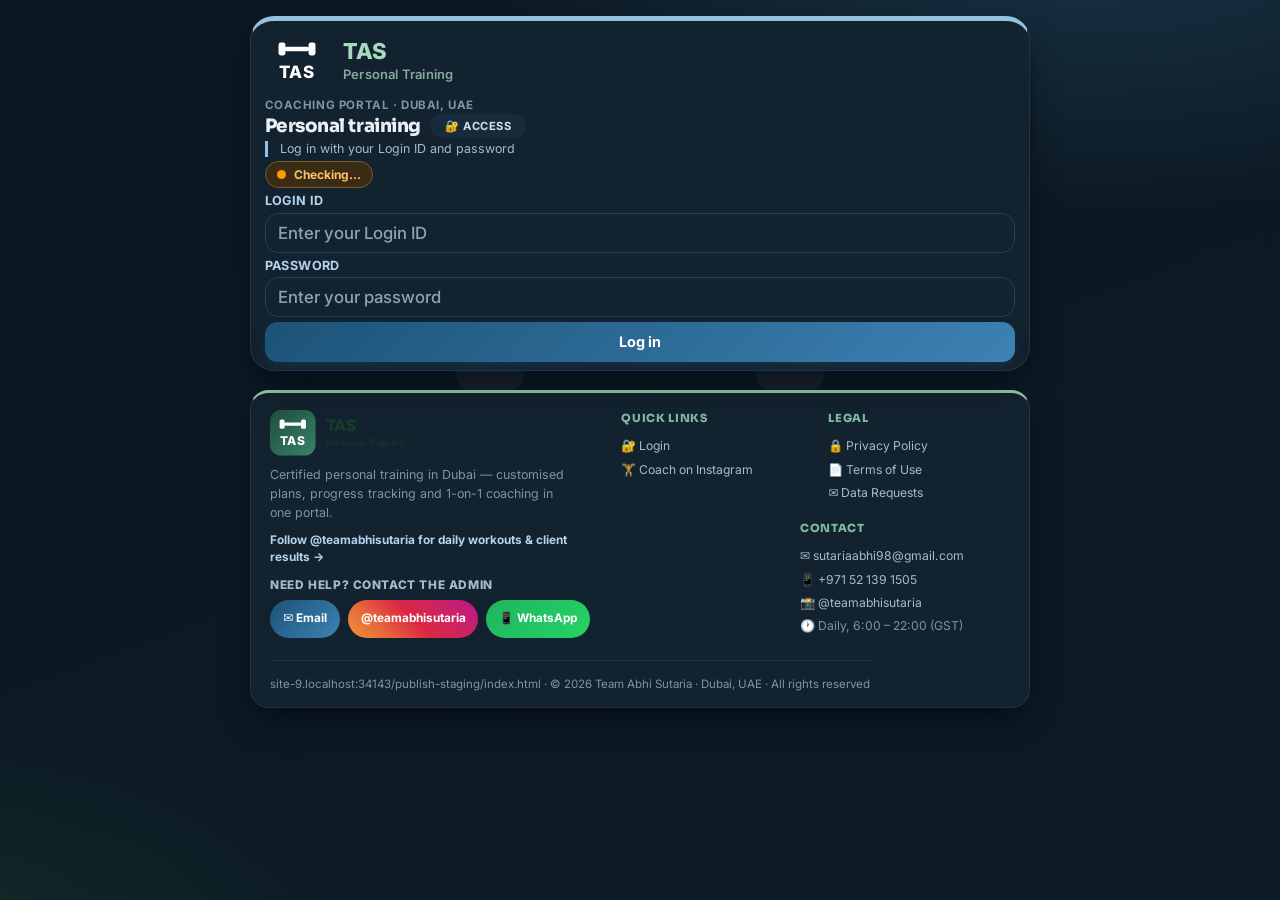
==== commit e4d77eba: "Fix client-portal PDF generation + dead buttons; sync publish artifacts - main.js bind(): add guarde" ====
--- a/publish-staging/index.html
+++ b/publish-staging/index.html
@@ -74,7 +74,7 @@
 <link rel="preconnect" href="https://fonts.gstatic.com" crossorigin>
 <link href="https://fonts.googleapis.com/css2?family=Sora:wght@600;700;800&family=Inter:wght@400;500;600;700;800&display=swap" rel="stylesheet">
 <script defer src="https://cdn.jsdelivr.net/npm/@supabase/supabase-js@2.45.4/dist/umd/supabase.js"></script>
-<link rel="stylesheet" href="css/styles.css?v=compact-v13">
+<link rel="stylesheet" href="css/styles.css?v=calc-hub-v1">
 <script>/* Pre-paint theme: AUTO ONLY — always follows the local sunrise/sunset
    (Dubai fallback until geolocation resolves). The manual Light/Dark toggle
    button was removed, so any legacy 'tas_theme_mode' override stored in
@@ -219,6 +219,7 @@
       <button class="tab-btn active" data-ctab="plan">🏋️ My Plan</button>
       <button class="tab-btn" data-ctab="history">📜 History</button>
       <button class="tab-btn" data-ctab="progress">📈 Progress</button>
+      <button class="tab-btn" data-ctab="calculators">🧮 Calculators</button>
       <button class="tab-btn" data-ctab="profile">👤 Profile</button>
     </div>
     <div class="tab-content" id="ctab-plan">
@@ -253,6 +254,12 @@
         </div>
         <div id="clientReportBody"></div>
       </div>
+    </div>
+    <!-- 🧮 CALCULATORS TAB — Fitness Calculator Hub (js/calculators.js)
+         ONE shared input panel at the top; all 15 calculator cards read
+         from it and update live. Content is mounted by calculators.js. -->
+    <div class="tab-content hidden" id="ctab-calculators">
+      <div class="calc-hub-wrap" id="clientCalcHub"></div>
     </div>
     <div class="tab-content hidden" id="ctab-profile">
       <div class="section-card">
@@ -301,6 +308,7 @@
     <div class="tabs-bar admin-workspace-tabs" role="tablist" aria-label="Admin workspace">
       <button class="tab-btn active" data-atab2="home" type="button" role="tab" id="adminTabHomeBtn">🏠 Home</button>
       <button class="tab-btn" data-atab2="clients" type="button" role="tab" id="adminTabClientsBtn">📋 Clients <span id="adminClientsTabCount" class="badge-count">0</span></button>
+      <button class="tab-btn" data-atab2="calculators" type="button" role="tab" id="adminTabCalculatorsBtn">🧮 Calculators</button>
     </div>
 
     <!-- ---------- WORKSPACE 1: HOME — create clients quickly ---------- -->
@@ -611,6 +619,24 @@
       </details>
     </div>
   </div><!-- /adminWorkspaceClients -->
+
+    <!-- ---------- WORKSPACE 3: CALCULATORS — Fitness Calculator Hub ----------
+         Same hub as the client portal, with a client selector on top so the
+         trainer can preview/adjust any client's saved shared inputs. The
+         selected client's values load from fitness_inputs and edits save back
+         to that client (debounced autosave in js/calculators.js). -->
+    <div id="adminWorkspaceCalculators" class="admin-workspace hidden">
+      <div class="calc-client-bar">
+        <div class="input-group" style="flex:1 1 240px;margin:0;">
+          <label for="adminCalcClientSelect">Viewing calculators for</label>
+          <select id="adminCalcClientSelect">
+            <option value="">— My own demo values (not saved) —</option>
+          </select>
+        </div>
+        <span class="calc-client-hint">💾 Changes autosave to the selected client's cloud profile.</span>
+      </div>
+      <div class="calc-hub-wrap" id="adminCalcHub"></div>
+    </div><!-- /adminWorkspaceCalculators -->
   </div>
 
 <!-- MODALS -->
@@ -788,6 +814,33 @@
       <div class="input-group"><label for="peGoal">Goal</label><input type="text" id="peGoal" placeholder="Lose 5kg, gain muscle, etc."></div>
       <div class="input-group"><label for="peMedical">Medical notes</label><input type="text" id="peMedical" placeholder="Any injuries or conditions"></div>
       <div class="input-group"><label for="peEmergency">Emergency contact</label><input type="text" id="peEmergency" placeholder="Name + phone"></div>
+
+      <!-- 📌 SHARED INPUTS — the 11 "entered once, used by all 15
+           calculators" details live in 👤 My Profile (fit_* columns from
+           sql/fitness_calculator.sql on client_profiles). Editing them here
+           submits a normal profile approval; on approval js/approvals.js
+           copies them into fitness_inputs so the Calculators tab uses them. -->
+      <div class="profile-calc-divider">📌 Shared Inputs — entered once, used by all 15 calculators <span>— powers your Calculators tab · changes need trainer approval</span></div>
+      <div class="profile-calc-grid">
+        <div class="input-group"><label for="pcWeight">Weight (kg)</label><input type="number" id="pcWeight" step="0.1" min="0" inputmode="decimal" placeholder="75"></div>
+        <div class="input-group"><label for="pcHeightCm">Height (cm)</label><input type="number" id="pcHeightCm" step="0.1" min="0" inputmode="decimal" placeholder="175"></div>
+        <div class="input-group"><label for="pcAge">Age</label><input type="number" id="pcAge" step="1" min="0" inputmode="numeric" placeholder="25"></div>
+        <div class="input-group"><label for="pcGenderSel">Gender</label>
+          <select id="pcGenderSel"><option>Male</option><option>Female</option></select></div>
+        <div class="input-group"><label for="pcActivity">Activity Level</label>
+          <select id="pcActivity">
+            <option>Sedentary</option><option>Lightly Active</option><option selected>Moderately Active</option>
+            <option>Very Active</option><option>Extremely Active</option>
+          </select></div>
+        <div class="input-group"><label for="pcGoalSel">Goal</label>
+          <select id="pcGoalSel"><option>Cut</option><option selected>Maintain</option><option>Bulk</option></select></div>
+        <div class="input-group"><label for="pcWaist">Waist (cm)</label><input type="number" id="pcWaist" step="0.1" min="0" inputmode="decimal" placeholder="85"></div>
+        <div class="input-group"><label for="pcNeck">Neck (cm)</label><input type="number" id="pcNeck" step="0.1" min="0" inputmode="decimal" placeholder="38"></div>
+        <div class="input-group"><label for="pcHip">Hip (cm)</label><input type="number" id="pcHip" step="0.1" min="0" inputmode="decimal" placeholder="95"></div>
+        <div class="input-group"><label for="pcBench">Bench Press (kg)</label><input type="number" id="pcBench" step="0.1" min="0" inputmode="decimal" placeholder="80"></div>
+        <div class="input-group"><label for="pcBodyfat">Body Fat % (optional)</label><input type="number" id="pcBodyfat" step="0.1" min="0" max="70" inputmode="decimal" placeholder="15"></div>
+      </div>
+
       <div class="modal-actions">
         <button class="btn-admin" id="submitProfileBtn">📩 Submit for Approval</button>
         <button class="btn-secondary" id="cancelProfileEditBtn">Cancel</button>
@@ -923,6 +976,10 @@
 <script src="js/sessions.js"></script>
 <script src="js/exercises.js"></script>
 <script src="js/progress.js"></script>
+<!-- 🧮 Fitness Calculator Hub — 15 calculators driven by ONE shared input
+     panel (client tab + admin workspace tab). Saves to Supabase table
+     fitness_inputs; run sql/fitness_calculator.sql once before deploying. -->
+<script src="js/calculators.js"></script>
 <!-- 📨 The client "My Requests" feature and js/client-requests.js were
      removed entirely (tab, modal, approvals list, data loading). -->
 <script src="js/class-times.js"></script>
@@ -936,6 +993,8 @@
 <script src="js/wipe.js"></script>
 <script src="js/update-site.js"></script>
 <script src="js/pwa.js"></script>
+<!-- 👤 Client portal robust wiring (Edit Profile / Add Entry) + 📄 Calculator PDF export -->
+<script src="js/client-portal.js"></script>
 <script src="js/main.js"></script>
 
 <script>
@@ -969,6 +1028,9 @@
        ['peGoal','goal'],['peMedical','medical_notes'],['peEmergency','emergency_contact']].forEach(function (m) {
         var f = document.getElementById(m[0]); if (f) f.value = p[m[1]] || '';
       });
+      if (typeof window.prefillProfileCalcStats === 'function') {
+        window.prefillProfileCalcStats(p);
+      }
       el.classList.remove('hidden');
       var st = document.getElementById('profileEditStatus'); if (st) st.textContent = '';
     } else if (el.id === 'dayLogModal') {
--- a/publish-staging/css/styles.css
+++ b/publish-staging/css/styles.css
@@ -1518,3 +1518,160 @@
 @media (max-width:480px){
   .footer-follow-link{font-size:0.72rem;}
 }
+
+/* ============================================================
+   🧮 FITNESS CALCULATOR HUB (js/calculators.js)
+   Shared-input panel + 15 live calculator cards, used in BOTH
+   the client portal "Calculators" tab and the admin workspace
+   "Calculators" tab. Theme-aware via design tokens; the hub
+   itself always renders on a rich charcoal gradient panel so
+   it looks identical in light & dark mode (per spec: dark
+   theme with gradient backgrounds).
+   ============================================================ */
+.calc-hub-wrap{
+  --calc-ink:#eef3f8; --calc-ink-soft:#aebfd0; --calc-muted:#7d93a6;
+  --calc-line:rgba(255,255,255,.09); --calc-surface:rgba(255,255,255,.045);
+  --calc-surface-2:rgba(255,255,255,.07);
+}
+.calc-sticky-head{
+  position:sticky; top:0; z-index:30;
+  display:flex; align-items:center; justify-content:space-between; gap:.8rem; flex-wrap:wrap;
+  padding:.85rem 1.1rem; margin-bottom:.9rem;
+  background:linear-gradient(160deg,#101d29 0%,#15283a 55%,#101f2c 100%);
+  border:1px solid var(--calc-line); border-radius:var(--r-lg);
+  box-shadow:0 10px 26px -12px rgba(4,12,20,.65); backdrop-filter:blur(8px);
+}
+.calc-app-title{font-size:1.08rem; font-weight:800; color:var(--calc-ink); letter-spacing:.2px; display:flex; align-items:center; gap:.6rem; flex-wrap:wrap;}
+.live-chip{display:inline-flex; align-items:center; gap:.4rem; font-size:.68rem; font-weight:800; letter-spacing:.6px; text-transform:uppercase; color:#7bf1a8; background:rgba(46,204,113,.12); border:1px solid rgba(46,204,113,.35); border-radius:var(--r-pill); padding:.22rem .7rem;}
+.live-dot{width:8px; height:8px; border-radius:50%; background:#2ecc71; box-shadow:0 0 0 0 rgba(46,204,113,.6); animation:calcLivePulse 1.6s ease-out infinite;}
+@keyframes calcLivePulse{0%{box-shadow:0 0 0 0 rgba(46,204,113,.55);}70%{box-shadow:0 0 0 8px rgba(46,204,113,0);}100%{box-shadow:0 0 0 0 rgba(46,204,113,0);}}
+.calc-hint{font-size:.76rem; color:var(--calc-muted); flex:1 1 320px;}
+.calc-hint strong{color:var(--calc-ink-soft);}
+
+/* ---------- shared inputs panel ---------- */
+.calc-shared-panel{
+  background:linear-gradient(165deg,#16242f 0%,#1b2f3f 60%,#152431 100%);
+  border:1px solid var(--calc-line); border-top:3px solid #38826a;
+  border-radius:var(--r-lg); padding:1rem 1.1rem 1.1rem; margin-bottom:.9rem;
+  box-shadow:0 12px 30px -14px rgba(4,12,20,.6);
+}
+.calc-shared-row{display:flex; align-items:center; justify-content:space-between; gap:.6rem; flex-wrap:wrap; margin-bottom:.75rem;}
+.calc-shared-label{font-size:.8rem; font-weight:800; letter-spacing:.4px; text-transform:uppercase; color:#8fd6b4;}
+.calc-profile-note{font-size:.7rem; font-weight:700; text-transform:none; letter-spacing:.2px; color:#7fc4f5; margin-left:.4rem;}
+.calc-reset-btn{border:1px solid rgba(255,255,255,.18); background:rgba(255,255,255,.06); color:var(--calc-ink-soft); font-size:.72rem; font-weight:700; border-radius:var(--r-pill); padding:.3rem .85rem; cursor:pointer; transition:all .18s var(--ease);}
+.calc-reset-btn:hover{background:rgba(255,255,255,.14); color:#fff; transform:rotate(-8deg) scale(1.05);}
+/* ---------- 📄 Generate PDF button (injected by js/client-portal.js into the calculators tab) ---------- */
+.calc-pdf-row{display:flex; align-items:center; gap:.7rem; flex-wrap:wrap; margin-top:.6rem;}
+.btn-calc-pdf{position:relative; overflow:hidden; display:inline-flex; align-items:center; gap:.45rem;
+  border:none; cursor:pointer; font-family:inherit; font-size:.82rem; font-weight:800; letter-spacing:.3px;
+  color:#fff; padding:.55rem 1.25rem; border-radius:var(--r-pill);
+  background:linear-gradient(135deg,#1f9d6b 0%,#18c792 55%,#0fb8a8 100%);
+  box-shadow:0 10px 22px -10px rgba(24,199,146,.65), inset 0 1px 0 rgba(255,255,255,.25);
+  transition:transform .16s var(--ease), box-shadow .16s var(--ease), filter .16s;}
+.btn-calc-pdf::after{content:""; position:absolute; top:0; left:-70%; width:45%; height:100%;
+  background:linear-gradient(105deg, transparent, rgba(255,255,255,.55), transparent);
+  transform:skewX(-20deg); animation:tasPdfShine 2.8s ease-in-out infinite;}
+@keyframes tasPdfShine{0%{left:-70%;}55%{left:130%;}100%{left:130%;}}
+.btn-calc-pdf:hover{transform:translateY(-2px) scale(1.03); filter:saturate(1.15);
+  box-shadow:0 14px 28px -10px rgba(24,199,146,.8), inset 0 1px 0 rgba(255,255,255,.3);}
+.btn-calc-pdf:active{transform:translateY(0) scale(.98);}
+.btn-calc-pdf:disabled{opacity:.75; cursor:progress; transform:none;}
+.calc-pdf-hint{font-size:.72rem; font-weight:700; color:var(--calc-muted, #7d93a6);}
+.calc-shared-inputs{display:grid; grid-template-columns:repeat(2,minmax(0,1fr)); gap:.65rem .8rem;}
+@media (min-width:640px){.calc-shared-inputs{grid-template-columns:repeat(3,minmax(0,1fr));}}
+@media (min-width:980px){.calc-shared-inputs{grid-template-columns:repeat(4,minmax(0,1fr));}}
+@media (min-width:1280px){.calc-shared-inputs{grid-template-columns:repeat(6,minmax(0,1fr));}}
+.calc-field{margin:0 !important;}
+.calc-field label{display:block; font-size:.66rem; font-weight:800; letter-spacing:.5px; text-transform:uppercase; color:var(--calc-muted); margin-bottom:.28rem;}
+.calc-input{
+  width:100%; min-width:0; box-sizing:border-box;
+  background:#0e1a24; border:1.5px solid #2a4152; border-radius:var(--r-sm);
+  color:var(--calc-ink); font-size:.92rem; font-weight:700; font-family:var(--font-mono);
+  padding:.5rem .6rem; outline:none; transition:border-color .18s, box-shadow .18s;
+  color-scheme:dark;
+}
+.calc-input:focus{border-color:#38826a; box-shadow:0 0 0 3px rgba(56,130,106,.28);}
+.calc-input:hover{border-color:#3d5b70;}
+select.calc-input{appearance:none; -webkit-appearance:none; cursor:pointer; padding-right:1.7rem;
+  background-image:url("data:image/svg+xml,%3Csvg xmlns='http://www.w3.org/2000/svg' width='12' height='8'%3E%3Cpath d='M1 1l5 5 5-5' stroke='%237d93a6' stroke-width='2' fill='none' stroke-linecap='round'/%3E%3C/svg%3E");
+  background-repeat:no-repeat; background-position:right .55rem center;}
+input.calc-input::-webkit-outer-spin-button,input.calc-input::-webkit-inner-spin-button{-webkit-appearance:none; margin:0;}
+input.calc-input[type=number]{-moz-appearance:textfield;}
+
+/* ---------- category tabs ---------- */
+.calc-tabs{display:flex; gap:.45rem; flex-wrap:wrap; margin-bottom:.95rem;}
+.calc-tab-btn{
+  border:1.5px solid #2a4152; background:linear-gradient(160deg,#152431,#1a2c3c);
+  color:var(--calc-ink-soft); font-size:.78rem; font-weight:800; letter-spacing:.3px;
+  padding:.48rem 1rem; border-radius:var(--r-pill); cursor:pointer;
+  transition:all .18s var(--ease);
+}
+.calc-tab-btn:hover{color:#fff; border-color:#3d82b4; transform:translateY(-1px);}
+.calc-tab-btn.active{color:#fff; border-color:transparent; background:linear-gradient(135deg,#1f6e52,#2f9e77); box-shadow:0 6px 16px -6px rgba(47,158,119,.55);}
+
+/* ---------- card grid ---------- */
+.calc-grid{display:grid; grid-template-columns:1fr; gap:.95rem;}
+@media (min-width:700px){.calc-grid{grid-template-columns:repeat(2,minmax(0,1fr));}}
+@media (min-width:1180px){.calc-grid{grid-template-columns:repeat(3,minmax(0,1fr));}}
+.calc-card{
+  display:flex; gap:.85rem; align-items:flex-start;
+  background:linear-gradient(165deg,#16242f 0%,#1b2f3f 65%,#152431 100%);
+  border:1px solid var(--calc-line); border-radius:var(--r-lg);
+  padding:1rem 1.05rem; min-width:0; overflow:hidden; position:relative;
+  box-shadow:0 10px 26px -16px rgba(4,12,20,.7);
+  transition:transform .2s var(--ease), box-shadow .2s var(--ease), border-color .2s;
+  animation:calcCardIn .35s var(--ease) both;
+}
+.calc-card:hover{transform:translateY(-3px); border-color:rgba(255,255,255,.18); box-shadow:0 18px 38px -16px rgba(4,12,20,.8);}
+.calc-card.hidden{display:none !important;}
+@keyframes calcCardIn{from{opacity:0; transform:translateY(10px);}to{opacity:1; transform:none;}}
+.calc-icon{flex:0 0 auto; width:46px; height:46px; border-radius:14px; display:flex; align-items:center; justify-content:center; font-size:1.35rem; box-shadow:0 8px 18px -8px rgba(0,0,0,.6);}
+.calc-body{flex:1 1 auto; min-width:0;}
+.calc-title{font-size:.95rem; font-weight:800; color:var(--calc-ink);}
+.calc-subtitle{font-size:.72rem; font-weight:600; color:var(--calc-muted); margin:.1rem 0 .45rem;}
+.calc-result{font-size:1.65rem; font-weight:900; color:#fff; line-height:1.15; letter-spacing:-.5px; font-variant-numeric:tabular-nums; word-break:break-word;}
+.calc-details{display:flex; flex-wrap:wrap; gap:.35rem .55rem; margin-top:.55rem;}
+.calc-detail-item{font-size:.72rem; color:var(--calc-ink-soft); background:var(--calc-surface); border:1px solid var(--calc-line); border-radius:var(--r-pill); padding:.22rem .62rem; white-space:nowrap; max-width:100%; overflow:hidden; text-overflow:ellipsis;}
+.calc-detail-item strong{color:#fff; font-weight:800;}
+.calc-detail-item.muted{opacity:.65; font-style:italic;}
+.pill{display:inline-block; font-size:.7rem; font-weight:800; letter-spacing:.4px; padding:.22rem .7rem; border-radius:var(--r-pill);}
+
+/* progress bars */
+.calc-bar{height:8px; border-radius:var(--r-pill); background:rgba(255,255,255,.08); overflow:hidden; margin-top:.55rem; border:1px solid var(--calc-line);}
+.calc-bar-fill{height:100%; border-radius:var(--r-pill); transition:width .45s var(--ease);}
+
+/* macros segmented track */
+.macro-track{display:flex; height:26px; border-radius:var(--r-sm); overflow:hidden; margin-top:.55rem; border:1px solid var(--calc-line);}
+.macro-seg{display:flex; align-items:center; justify-content:center; font-size:.66rem; font-weight:900; color:#10202c; min-width:0; overflow:hidden; white-space:nowrap; transition:flex .4s var(--ease);}
+
+/* heart-rate zones list */
+.hr-zones{margin-top:.55rem; display:flex; flex-direction:column; gap:.28rem;}
+.hr-zone{display:flex; align-items:center; gap:.5rem; font-size:.73rem; color:var(--calc-ink-soft); background:var(--calc-surface); border:1px solid var(--calc-line); border-radius:var(--r-sm); padding:.26rem .55rem;}
+.hz-dot{width:9px; height:9px; border-radius:50%; flex:0 0 auto;}
+.hz-name{flex:1 1 auto; font-weight:700; color:var(--calc-ink);}
+.hz-range{font-family:var(--font-mono); font-weight:800; color:#fff;}
+
+/* BMI reference chart */
+.bmi-ref{margin-top:.55rem; display:flex; flex-direction:column; gap:.28rem;}
+.bmi-row{display:flex; align-items:center; justify-content:space-between; gap:.5rem; font-size:.73rem; color:var(--calc-ink-soft); border:1px solid var(--calc-line); border-left:4px solid var(--bc,#666); border-radius:var(--r-sm); padding:.3rem .6rem; background:var(--calc-surface); transition:all .2s;}
+.bmi-row span:nth-child(2){font-family:var(--font-mono); font-size:.7rem;}
+.bmi-row.active{background:rgba(255,255,255,.1); color:#fff; font-weight:800; box-shadow:0 0 0 1px var(--bc) inset;}
+.bmi-you{font-size:.6rem; font-weight:900; letter-spacing:.8px; color:#10202c; background:var(--bc); border-radius:var(--r-pill); padding:.1rem .5rem;}
+
+/* admin client selector bar */
+.calc-client-bar{display:flex; align-items:flex-end; gap:.9rem; flex-wrap:wrap; background:linear-gradient(160deg,#101d29,#15283a); border:1px solid rgba(255,255,255,.09); border-radius:var(--r-lg); padding:.85rem 1rem; margin-bottom:.9rem;}
+.calc-client-bar label{display:block; font-size:.66rem; font-weight:800; letter-spacing:.5px; text-transform:uppercase; color:#7d93a6; margin-bottom:.28rem;}
+.calc-client-bar select{width:100%; min-width:220px; box-sizing:border-box; background:#0e1a24; border:1.5px solid #2a4152; border-radius:var(--r-sm); color:#eef3f8; font-size:.9rem; font-weight:700; padding:.5rem .6rem; color-scheme:dark;}
+.calc-client-hint{font-size:.74rem; color:#7d93a6; padding-bottom:.55rem;}
+
+/* ---------- profile modal: Calculator Body Stats section ---------- */
+.profile-calc-divider{display:flex; align-items:center; gap:.5rem; flex-wrap:wrap; margin:1.1rem 0 .6rem; padding-top:.85rem; border-top:2px dashed var(--line); font-size:.86rem; font-weight:800; color:var(--brand-700);}
+.profile-calc-divider span{font-size:.7rem; font-weight:600; color:var(--muted);}
+.profile-calc-grid{display:grid; grid-template-columns:repeat(2,minmax(0,1fr)); gap:.6rem .8rem;}
+@media (min-width:680px){.profile-calc-grid{grid-template-columns:repeat(3,minmax(0,1fr));}}
+.profile-calc-grid .input-group{margin-bottom:0;}
+
+/* reduced motion */
+@media (prefers-reduced-motion:reduce){
+  .calc-card,.calc-sticky-head *{animation:none !important; transition:none !important;}
+}
